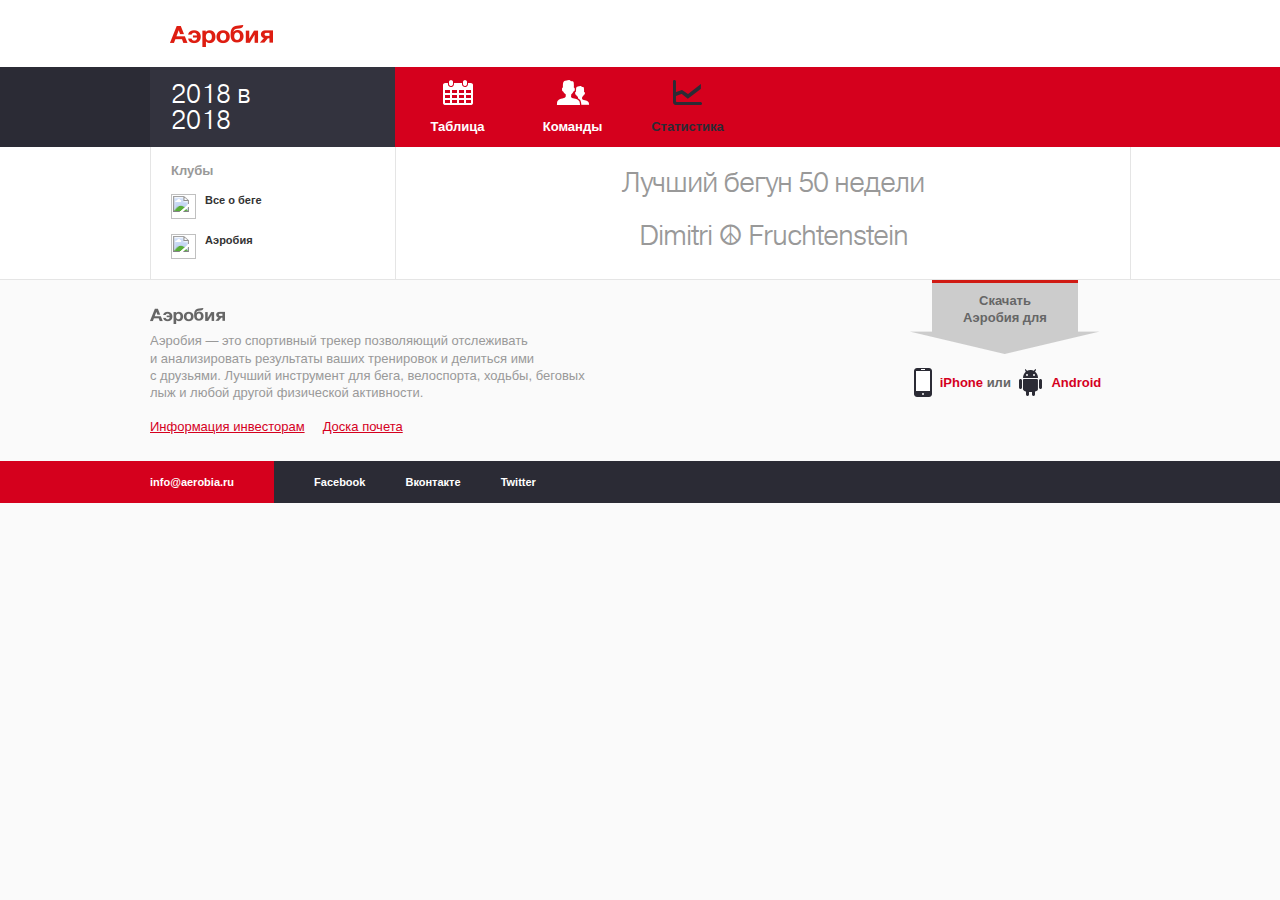
==== html/statistics.html @ 6dc5510c "add statistics template" ====
﻿<!DOCTYPE html>
<html lang="ru">
<head>
  <title>Соревнования 2018 в 2018 | Статистика</title>
  <meta content="http://aerobia.ru/assets/aerobia-2ebacfbc9d1c2bc03bfab224ec470e42.gif" property="og:image" />
  <link href="assets/application-1fd0a358e6b9e12ee7c6518fefc54274.css" media="screen" rel="stylesheet" type="text/css" />
<style type="text/css">
.datagrid table { border-collapse: collapse; text-align: left; width: 100%; } .datagrid {font: normal 12px/150% Arial, Helvetica, sans-serif; background: #fff; overflow: hidden; border: 1px solid #991821; -webkit-border-radius: 3px; -moz-border-radius: 3px; border-radius: 3px; }.datagrid table td, .datagrid table th { padding: 3px 10px; }.datagrid table thead th {background:-webkit-gradient( linear, left top, left bottom, color-stop(0.05, #991821), color-stop(1, #80141C) );background:-moz-linear-gradient( center top, #991821 5%, #80141C 100% );filter:progid:DXImageTransform.Microsoft.gradient(startColorstr='#991821', endColorstr='#80141C');background-color:#991821; color:#FFFFFF; font-size: 15px; font-weight: bold; border-left: 1px solid #B01C26; } .datagrid table thead th:first-child { border: none; }.datagrid table tbody td { color: #80141C; border-left: 1px solid #F7CDCD;font-size: 12px;font-weight: normal; }.datagrid table tbody .alt td { background: #F7CDCD; color: #80141C; }.datagrid table tbody td:first-child { border-left: none; }.datagrid table tbody tr:last-child td { border-bottom: none; }.datagrid table tfoot td div { border-top: 1px solid #991821;background: #F7CDCD;} .datagrid table tfoot td { padding: 0; font-size: 12px } .datagrid table tfoot td div{ padding: 2px; }.datagrid table tfoot td ul { margin: 0; padding:0; list-style: none; text-align: right; }.datagrid table tfoot  li { display: inline; }.datagrid table tfoot li a { text-decoration: none; display: inline-block;  padding: 2px 8px; margin: 1px;color: #FFFFFF;border: 1px solid #991821;-webkit-border-radius: 3px; -moz-border-radius: 3px; border-radius: 3px; background:-webkit-gradient( linear, left top, left bottom, color-stop(0.05, #991821), color-stop(1, #80141C) );background:-moz-linear-gradient( center top, #991821 5%, #80141C 100% );filter:progid:DXImageTransform.Microsoft.gradient(startColorstr='#991821', endColorstr='#80141C');background-color:#991821; }.datagrid table tfoot ul.active, .datagrid table tfoot ul a:hover { text-decoration: none;border-color: #80141C; color: #FFFFFF; background: none; background-color:#991821;}div.dhtmlx_window_active, div.dhx_modal_cover_dv { position: fixed !important; }
</style>
</head>
<body>

<header>
  <div>
    <strong class="logo ru"><a href="index.html">Aerobia</a></strong>
  </div>
</header>

  <aside class="current user">
    <div>
      <div>
        <div class="name">
          <div>
            <strong>2018 в<br>2018</strong>
          </div>
        </div>
        <nav>
            <ul>
                <li class="workouts"><a href="index.html"><span></span>Таблица</a></li>
                <!-- li class="users"><a href="workouts.html"><span></span>Тренировки</a></li -->
                <li class="friends"><a href="teams.html"><span></span>Команды</a></li>
                <li class="statistics active"><a href="statistics.html"><span></span>Статистика</a></li>
            </ul>
        </nav>
      </div>
    </div>
  </aside>


<div class="middle">
  <div class="block">
  <div class="section">
    <table>
      <tr>
        <td class="aside">
          <!-- nav class="sub"><ul><li class="active"><span>Моя лента</span></li> <li><a href="http://aerobia.ru/favorites">Избранное</a></li></ul> <ul><li><a href="http://aerobia.ru/posts/best">Лучшее</a></li> <li><a href="http://aerobia.ru/posts">Общая лента</a></li></ul></nav -->
          <aside class="clubs separate">
  <h3><a href="http://aerobia.ru/my/clubs">Клубы</a></h3>
  <ul>
      <li>
        <a href="http://aerobia.ru/clubs/153" class="avatar"><img src="http://cdn.aerobia.ru/entities/153_Boston-Running-Routes_thumbnail.jpg" /></a>
        <div>
          <b><a href="http://aerobia.ru/clubs/153">Все о беге</a></b>
        </div>
      </li>
      <li>
        <a href="http://aerobia.ru/clubs/190" class="avatar"><img src="http://cdn.aerobia.ru/entities/190_aerobia-watch-1_(1)_thumbnail.jpg" /></a>
        <div>
          <b><a href="http://aerobia.ru/clubs/190">Аэробия</a></b>
        </div>
      </li>
<!--      <li>
        <a href="http://aerobia.ru/clubs/388" class="avatar"><img src="http://cdn.aerobia.ru/entities/388_club1_thumbnail.jpg" /></a>
        <div>
          <b><a href="http://aerobia.ru/clubs/388">Веселые картинки</a></b>
        </div>
      </li>
      <li>
        <a href="http://aerobia.ru/clubs/389" class="avatar"><img src="http://cdn.aerobia.ru/entities/389_club2_thumbnail.jpg" /></a>
        <div>
          <b><a href="http://aerobia.ru/clubs/389">Мурзилки</a></b>
        </div>
      </li>
      <li>
        <a href="http://aerobia.ru/clubs/390" class="avatar"><img src="http://cdn.aerobia.ru/entities/390_club3_thumbnail.jpg" /></a>
        <div>
          <b><a href="http://aerobia.ru/clubs/390">Крокодил</a></b>
        </div>
      </li>
      <li>
        <a href="http://aerobia.ru/clubs/391" class="avatar"><img src="http://cdn.aerobia.ru/entities/391_club4_thumbnail.jpg" /></a>
        <div>
          <b><a href="http://aerobia.ru/clubs/391">Ленивые тюлени</a></b>
        </div>
      </li> -->
  </ul>
</aside>


        </td>
        <td>
	                <br />
            <center>
                <h1>Лучший бегун 50 недели</h1>
                <h1>Dimitri ☮ Fruchtenstein</h1>
            </center>




        </td>
      </tr>
    </table>
  </div>
</div>


</div>

<footer>
  <div>

    <p class="download">
  <span>Скачать<br> Аэробия для</span> <a href="https://itunes.apple.com/ru/app/aerobia/id566375588?ls=1&amp;mt=8" class="iphone">iPhone</a> или <a href="https://play.google.com/store/apps/details?id=lv.scada.aerobia" class="android">Android</a>
</p>

    <div class="description">
      <h3 class="aerobia ru">Аэробия</h3>
      Аэробия&nbsp;&mdash; это спортивный трекер позволяющий отслеживать и&nbsp;анализировать результаты ваших тренировок и&nbsp;делиться ими с&nbsp;друзьями. Лучший инструмент для бега, велоспорта, ходьбы, беговых лыж и&nbsp;любой другой физической активности.

    </div>

    <a href="http://aerobia.ru/investor">Информация инвесторам</a>&nbsp;&nbsp;&nbsp;&nbsp;
    <a href="http://aerobia.ru/wall">Доска почета</a>
  </div>
</footer>

<div class="foobar">
  <div>
    <div>
      <!--p class="copyright"><a href="http://www.scada.lv/" class="scada" target="_blank">Сервис создан в <i>Scada</i></a></p-->
      <ul>
        <li class="feedback"><a href="mailto:info@aerobia.ru">info@aerobia.ru</a></li>
        <li><a href="http://www.facebook.com/Aerobia" target="_blank">Facebook</a></li>
        <li><a href="http://vk.com/aerobia" target="_blank">Вконтакте</a></li>
        <li><a href="https://twitter.com/Aerobiaru" target="_blank">Twitter</a></li>
        <!--li class="terms"><a href="http://aerobia.ru/terms_of_service">Пользовательское соглашение</a></li-->
      </ul>
    </div>
  </div>
</div>


</body>
</html>
---- html/assets/application-1fd0a358e6b9e12ee7c6518fefc54274.css ----
html,body,div,span,object,iframe,h1,h2,h3,h4,h5,h6,p,blockquote,pre,abbr,address,cite,code,del,dfn,em,img,ins,kbd,q,samp,small,strong,sub,sup,var,b,i,dl,dt,dd,ol,ul,li,fieldset,form,label,legend,table,caption,tbody,tfoot,thead,tr,th,td,article,aside,figure,footer,header,hgroup,menu,nav,section,menu,time,mark,audio,video{margin:0;padding:0;border:0;outline:0;font-size:100%;vertical-align:baseline;background:transparent}h1,h2,h3,h4,h5,h6{font-weight:normal}article,aside,figure,figcaption,footer,header,hgroup,nav,section{display:block}ul{list-style:none}ol{list-style-position:inside}blockquote,q{quotes:none}blockquote:before,blockquote:after,q:before,q:after{content:'';content:none;display:none}i,em,var{font-style:normal}table{border-collapse:collapse;border-spacing:0;font-size:1em}hr{display:block;height:1px;border:0;border-top:1px solid #e0ddde;margin:20px 0;padding:0}input,select{vertical-align:middle}table{empty-cells:show;font-size:1em}table th{vertical-align:top;text-align:left;font-weight:normal}table td{vertical-align:top}select,input,textarea{font:99% sans-serif}a:hover,a:active{outline:none}:focus{outline:0}::-moz-selection{background:#fff2a8;color:#000;text-shadow:none}::selection{background:#fff2a8;color:#000;text-shadow:none}img{border:0;-ms-interpolation-mode:bicubic;vertical-align:middle}svg:not(:root){overflow:hidden}sub,sup{font-size:75%;line-height:0;position:relative;vertical-align:baseline}sup{top:-0.5em}sub{bottom:-0.25em}figure{margin:0}fieldset{border:0;margin:0;padding:0}legend{border:0;*margin-left:-7px;padding:0;white-space:normal}button,input,select,textarea{font-size:100%;margin:0;vertical-align:baseline;*vertical-align:middle}button,input{line-height:normal}button,input[type="button"],input[type="reset"],input[type="submit"]{cursor:pointer;-webkit-appearance:button;*overflow:visible}button[disabled],input[disabled]{cursor:default}input[type="checkbox"],input[type="radio"]{box-sizing:border-box;padding:0;*width:13px;*height:13px}input[type="search"]{-webkit-appearance:textfield;-moz-box-sizing:content-box;-webkit-box-sizing:content-box;box-sizing:content-box}input[type="search"]::-webkit-search-decoration,input[type="search"]::-webkit-search-cancel-button{-webkit-appearance:none}button::-moz-focus-inner,input::-moz-focus-inner{border:0;padding:0}textarea{overflow:auto;vertical-align:top;resize:vertical}.chromeframe{position:absolute;top:0;z-index:50;padding:.2em 0;width:100%;text-align:center;background:#CCC;color:#000}.hidden{display:none}.invisible{visibility:hidden}.visuallyhidden{position:absolute !important;clip:rect(1px 1px 1px 1px);clip:rect(1px, 1px, 1px, 1px)}.clear{clear:both}.clearfix:after{content:'.';display:block;height:0;clear:both;visibility:hidden}.clearfix{zoom:1}@font-face{font-family:'PragmaticaLight-Reg';src:url("../fonts/23F7FC_0_0.eot");src:url("../fonts/23F7FC_0_0.eot?") format("embedded-opentype"),url("../fonts/23F7FC_0_0.woff") format("woff"),url("../fonts/23F7FC_0_0.ttf") format("truetype")}@font-face{font-family:'icons';src:url("../fonts/fontawesome-webfont.eot?v=4.3.0");src:url("../fonts/fontawesome-webfont.eot?") format("embedded-opentype"),url("../fonts/fontawesome-webfont.woff2?v=4.3.0") format("woff2"),url("../fonts/fontawesome-webfont.woff?v=4.3.0") format("woff"),url("../fonts/fontawesome-webfont.ttf?v=4.3.0") format("truetype"),url("../fonts/fontawesome-webfont.svg?v=4.3.0") format("svg");font-weight:normal;font-style:normal}html{-webkit-font-smoothing:antialiased}html{font-size:100%}body{background:#FFF;color:#333;font:normal 13px/1.33 'Helvetica Neue', Helvetica, Arial, Tahoma, sans-serif}hr{clear:both}.i::before{display:inline-block;font-family:icons;text-rendering:auto;-moz-osx-font-smoothing:grayscale;-webkit-font-smoothing:antialiased}.i-comment::before{content:"\f075"}.i-like::before{content:"\f164"}.i-best::before{content:"\f02e"}.i-delete::before{content:"\f1f8"}.i-edit::before{content:"\f040"}.i-cancel::before{content:"\f00d"}.i-unlink::before{content:"\f127"}.i-favorite::before{content:"\f005"}.i-mail::before{content:"\f0e0"}.clickable{-webkit-user-select:none;-khtml-user-select:none;-moz-user-select:none;-ms-user-select:none;-o-user-select:none;user-select:none;cursor:pointer}a{color:#D5001E}a:hover,a:focus{color:#000}a.mention{color:#333;font-weight:bold;text-decoration:none}a.mention:hover,a.mention:focus{color:#000;text-decoration:underline}a.inherit,a.inherit:hover,a.inherit:focus{color:inherit;text-decoration:none}a.value{color:inherit;text-decoration:none}a.value:hover,a.value:focus{color:inherit;text-decoration:underline}a.iphone,a.android{display:inline-block;margin-left:5px;padding-left:26px;height:29px;background:url(mobile-5bdda84961dd72a1cecf2cad92606eaf.png) no-repeat 0 0;font-size:13px;text-decoration:none;line-height:29px}a.iphone.android,a.android.android{padding-left:32px;background-position:0 -39px}a.iphone:hover,a.android:hover{text-decoration:underline}a.editor{display:inline-block;padding-left:20px;height:18px;line-height:18px;background:url(icons-8de8df1d8214b55b916466f46935df7b.png) no-repeat 0 -2484px;color:#666;font-size:11px;font-weight:bold;text-decoration:none;white-space:nowrap}a.editor:hover{background-position:0 -2514px;color:#333}a.tool,span.tool{color:#A2A2A6;font-size:11px;font-weight:normal;text-decoration:none}a.tool:hover,a.tool:focus,span.tool:hover,span.tool:focus{color:#333}a.tool.icon.only,span.tool.icon.only{display:block;width:18px;height:18px;background:url(icons-8de8df1d8214b55b916466f46935df7b.png) no-repeat 9999px 9999px;white-space:nowrap;text-indent:-9999px}a.tool.icon.only.print,span.tool.icon.only.print{background-position:0 -479px}a.tool.icon.only.print:hover,span.tool.icon.only.print:hover{background-position:0 -509px}a.tool.icon.only.export,span.tool.icon.only.export{background-position:0 -419px}a.tool.icon.only.export:hover,span.tool.icon.only.export:hover{background-position:0 -449px}a.tool.icon.only.add,span.tool.icon.only.add{background-position:1px -599px}a.tool.icon.only.edit,span.tool.icon.only.edit{width:22px;height:22px;background-position:3px -957px;background-color:#FFF}a.tool.icon.only.edit:hover,span.tool.icon.only.edit:hover{background-position:3px -987px}a.tool.icon.only.delete,a.tool.icon.only.remove,span.tool.icon.only.delete,span.tool.icon.only.remove{background-position:0 -569px}a.tool.icon.only.delete,a.tool.icon.only.add,a.tool.icon.only.remove,span.tool.icon.only.delete,span.tool.icon.only.add,span.tool.icon.only.remove{background-color:#C7C7CA}a.tool.icon.only.delete:hover,a.tool.icon.only.add:hover,a.tool.icon.only.remove:hover,span.tool.icon.only.delete:hover,span.tool.icon.only.add:hover,span.tool.icon.only.remove:hover{background-color:#7F7F85}a.tool.icon.only.destroy,a.tool.icon.only.insert,a.tool.icon.only.edit2,span.tool.icon.only.destroy,span.tool.icon.only.insert,span.tool.icon.only.edit2{width:36px;height:24px;background-color:rgba(43,43,54,0.9)}a.tool.icon.only.edit2,span.tool.icon.only.edit2{background-position:50% -1701px}a.tool.icon.only.edit2:hover,span.tool.icon.only.edit2:hover{background-position:50% -1731px}a.tool.icon.only.destroy,span.tool.icon.only.destroy{background-position:50% -866px}a.tool.icon.only.destroy:hover,span.tool.icon.only.destroy:hover{background-position:50% -896px}a.tool.icon.only.insert,span.tool.icon.only.insert{background-position:50% -1446px}a.tool.icon.only.insert:hover,span.tool.icon.only.insert:hover{background-position:50% -1476px}a.tool-elevation{display:block;float:right;margin-bottom:-2px;width:16px;height:16px;background:url(icons-8de8df1d8214b55b916466f46935df7b.png) no-repeat 0 -2545px}a.tool2,span.tool2{font-size:11px;font-weight:bold;line-height:16px;white-space:nowrap}a.tool2.icon,span.tool2.icon{padding-left:20px;background:url(icons-8de8df1d8214b55b916466f46935df7b.png) no-repeat 9999px 9999px}a.tool2.icon.comment,span.tool2.icon.comment{background-position:0 -1420px}a.tool2.icon.like,span.tool2.icon.like{padding-left:18px;background-position:0 -1392px}button.tool4{padding:0;border:none;background:none;-webkit-appearance:none}a.tool4,span.tool4{-webkit-border-radius:2px;-moz-border-radius:2px;border-radius:2px;display:inline-block;padding:0 7px;height:28px;line-height:28px;border:1px solid #CCC;background:#FFF;text-decoration:none;text-align:left;color:#999;font-size:11px;font-weight:bold;white-space:nowrap;vertical-align:middle}a.tool4.icon,span.tool4.icon{padding-left:29px;background:#FFF url(icons-8de8df1d8214b55b916466f46935df7b.png) no-repeat 9999px 9999px}a.tool4.icon.edit,span.tool4.icon.edit{background-position:6px -1699px}a.tool4.icon.destroy,span.tool4.icon.destroy{background-position:6px -864px}a.tool4.icon.cancel,span.tool4.icon.cancel{background-position:6px -1939px}a.tool4.icon.actions,span.tool4.icon.actions{background-position:6px -164px}a.tool4.icon.only,span.tool4.icon.only{padding:0;width:28px;text-indent:-9999px}a.tool4.i,span.tool4.i{padding-left:0}a.tool4.i::before,span.tool4.i::before{width:28px;font-size:14px;font-weight:normal;text-align:center;vertical-align:top}a.tool4.i-only,span.tool4.i-only{padding:0;width:28px;overflow:hidden}a.tool4.i-only::before,span.tool4.i-only::before{display:block}a.tool4.attention,span.tool4.attention{color:#D5001D}a.tool4.strong,span.tool4.strong{border-color:#D5001D}a.tool4:hover,span.tool4:hover{background-color:#FAFAFA;color:#666;text-decoration:none}a.tool4.active,span.tool4.active{color:#D5001D}a.option{display:inline-block;padding-left:5px;padding-right:5px;height:24px;line-height:24px;background:rgba(43,43,54,0.9) url(icons-8de8df1d8214b55b916466f46935df7b.png) no-repeat 9999px 9999px;color:#FFF;text-decoration:none;white-space:nowrap;vertical-align:middle}a.option.icon.only{padding:0;width:36px;text-indent:-9999px}a.option.icon.only.edit{background-position:50% -1701px}a.option.icon.only.edit:hover{background-position:50% -1731px}a.option.icon.only.destroy{background-position:50% -866px}a.option.icon.only.destroy:hover{background-position:50% -896px}a.option.icon.only.insert{background-position:50% -1446px}a.option.icon.only.insert:hover{background-position:50% -1476px}a.option2{-webkit-border-radius:15px;-moz-border-radius:15px;border-radius:15px;display:inline-block;padding-left:10px;padding-right:10px;height:30px;line-height:30px;background:#FFF url(icons-8de8df1d8214b55b916466f46935df7b.png) no-repeat 9999px 9999px;background-color:rgba(255,255,255,0.7);color:#2B2B35;text-decoration:none;white-space:nowrap;vertical-align:middle}a.option2.icon.only{padding:0;width:30px;text-indent:-9999px}a.option2.icon.only.edit{background-position:50% -954px}a.option2.icon.only:hover{background-color:#FFF}span.upload-option{display:inline-block;vertical-align:middle}span.upload-option span.upload{position:relative;z-index:1;cursor:pointer}span.upload-option span.upload span{display:block;padding-left:5px;padding-right:5px;height:24px;line-height:24px;background:rgba(43,43,54,0.9) url(icons-8de8df1d8214b55b916466f46935df7b.png) no-repeat 9999px 9999px;color:#FFF;white-space:nowrap}span.upload-option.icon span span{padding-left:24px;background-position:3px -1446px}span.upload-option.icon:hover span span{background-position:3px -1476px}span.upload-option.icon.only span span{padding:0;width:36px;background-position:50% -1446px;text-indent:-9999px}span.upload-option.icon.only:hover span span{background-position:50% -1476px}span.upload-option2{display:inline-block;vertical-align:middle}span.upload-option2 span.upload{position:relative;z-index:1;cursor:pointer}span.upload-option2 span.upload span{-webkit-border-radius:15px;-moz-border-radius:15px;border-radius:15px;display:block;padding-left:10px;padding-right:10px;height:30px;line-height:30px;background:#FFF url(icons-8de8df1d8214b55b916466f46935df7b.png) no-repeat 9999px 9999px;background-color:rgba(255,255,255,0.7);color:#2B2B35;white-space:nowrap}span.upload-option2.icon span span{padding-left:30px;background-position:10px -1789px}span.upload-option2.icon.only span span{padding:0;width:30px;background-position:50% -1789px;text-indent:-9999px}span.upload-option2:hover span span{background-color:#FFF}a.tool3{display:inline-block;padding:7px 12px;border:1px solid transparent;background:url(button_icons-b25623d790e0b70f6c70fa12be751579.png) no-repeat 9999px 9999px;color:#666666;font-size:11px;font-weight:bold;line-height:normal;text-decoration:none}a.tool3:hover{border-color:#D1D2D6}a.tool3.photos{padding-left:32px;background-position:7px -317px}a.map{position:relative;z-index:1;display:block;padding:10px 100px 10px 10px;width:100px;min-height:35px;background:#A2A2A6 url(maps-0cf3faef47d9b96a5a7e748e59fb86af.png) no-repeat 9999px 9999px;color:#FFF;font-size:13px;text-decoration:none}a.map i{display:none}a.map.google{background-position:100% 10px}a.map.yandex{background-position:100% -104px}a.map:before{content:'';display:block;position:absolute;top:100%;right:12px;z-index:1;width:18px;height:10px;background:url(triangle-b4cd63483bc2ad893c1ebd800c029109.png) no-repeat 0 100%}a.map:hover,a.map:active,a.map:focus{-webkit-box-shadow:inset 0 0 10px rgba(0,0,0,0.5);-moz-box-shadow:inset 0 0 10px rgba(0,0,0,0.5);box-shadow:inset 0 0 10px rgba(0,0,0,0.5)}a.feedback{display:block;position:fixed;right:0;top:50%;z-index:150;margin-top:-71px;width:40px;height:142px;background:#2B2A37 url(feedback-b56503d8b6df34dd0c98b7f5391e58dd.png) no-repeat 0 50%;white-space:nowrap;text-indent:-9999px}a.feedback:hover,a.feedback:active,a.feedback:focus{width:42px}a.mobile{display:block;padding:5px;background:#E5E5E5;text-align:center;text-decoration:none;color:#666666}a.mobile b{font-weight:normal;text-decoration:underline}a.mobile:hover{color:#333;text-decoration:none}b a,p.controls a,h4 a,h5 a,span.controls a,ul.actions a,ul.summary a,div.controls a,div.achievement a,div.more a,div.toggle-fields a{color:#333}b a:hover,b a:focus,p.controls a:hover,p.controls a:focus,h4 a:hover,h4 a:focus,h5 a:hover,h5 a:focus,span.controls a:hover,span.controls a:focus,ul.actions a:hover,ul.actions a:focus,ul.summary a:hover,ul.summary a:focus,div.controls a:hover,div.controls a:focus,div.achievement a:hover,div.achievement a:focus,div.more a:hover,div.more a:focus,div.toggle-fields a:hover,div.toggle-fields a:focus{color:#000}h3 a,ul.actions2-simple a{color:#999}h3 a:hover,h3 a:focus,ul.actions2-simple a:hover,ul.actions2-simple a:focus{color:#999}h1 a,h2 a,h3 a,h4 a,h5 a,b a,span.datetime a,ul.actions a,ul.actions2-simple a{text-decoration:none}h1 a:hover,h2 a:hover,h3 a:hover,h4 a:hover,h5 a:hover,b a:hover,span.datetime a:hover,ul.actions a:hover,ul.actions2-simple a:hover{text-decoration:underline}input,select,textarea{font:normal 13px 'Helvetica Neue', Helvetica, Arial, Tahoma, sans-serif}select,textarea,input[type=text],input[type=search],input[type=url],input[type=email],input[type=number],input[type=password]{-webkit-box-shadow:inset 0 0 3px rgba(0,0,0,0.45);-moz-box-shadow:inset 0 0 3px rgba(0,0,0,0.45);box-shadow:inset 0 0 3px rgba(0,0,0,0.45);border:none;font-size:13px;color:#333}select:focus,textarea:focus,input[type=text]:focus,input[type=search]:focus,input[type=url]:focus,input[type=email]:focus,input[type=number]:focus,input[type=password]:focus{-webkit-box-shadow:inset 0 0 3px rgba(0,0,0,0.85);-moz-box-shadow:inset 0 0 3px rgba(0,0,0,0.85);box-shadow:inset 0 0 3px rgba(0,0,0,0.85)}select.stretch,textarea.stretch,input[type=text].stretch,input[type=search].stretch,input[type=url].stretch,input[type=email].stretch,input[type=number].stretch,input[type=password].stretch{-webkit-box-sizing:border-box;-moz-box-sizing:border-box;box-sizing:border-box;width:100%}select.invalid,textarea.invalid,input[type=text].invalid,input[type=search].invalid,input[type=url].invalid,input[type=email].invalid,input[type=number].invalid,input[type=password].invalid{background-color:#F6C5C5}select.invalid:focus,textarea.invalid:focus,input[type=text].invalid:focus,input[type=search].invalid:focus,input[type=url].invalid:focus,input[type=email].invalid:focus,input[type=number].invalid:focus,input[type=password].invalid:focus{-webkit-box-shadow:inset 0 0 3px #D5001D;-moz-box-shadow:inset 0 0 3px #D5001D;box-shadow:inset 0 0 3px #D5001D}select.success,textarea.success,input[type=text].success,input[type=search].success,input[type=url].success,input[type=email].success,input[type=number].success,input[type=password].success{background-color:#cfecda}select.success:focus,textarea.success:focus,input[type=text].success:focus,input[type=search].success:focus,input[type=url].success:focus,input[type=email].success:focus,input[type=number].success:focus,input[type=password].success:focus{-webkit-box-shadow:inset 0 0 3px #009A3D;-moz-box-shadow:inset 0 0 3px #009A3D;box-shadow:inset 0 0 3px #009A3D}select[disabled],textarea[disabled],input[type=text][disabled],input[type=search][disabled],input[type=url][disabled],input[type=email][disabled],input[type=number][disabled],input[type=password][disabled]{background-color:#E5E5E5;color:#BBB}select,input[type=text],input[type=url],input[type=email],input[type=number],input[type=password]{padding:9px 6px}input[type=search]{padding:7px 20px 7px 6px;background:url(input-a98bbea6bd7edf872ba5a9dd8789642f.png) no-repeat 100% -75px}input[type=number],input[size='7']{width:70px}input.date{width:150px;background-image:url(input-a98bbea6bd7edf872ba5a9dd8789642f.png);background-repeat:no-repeat;background-position:100% 10px}input.separate{margin-right:15px}input.ti{padding-top:13px;padding-bottom:13px;visibility:hidden}input.loading{background:url(ajax-loader-8ae80bfae7d7b6df843d775969f204b1.gif) no-repeat 95% 50%}select{background:#FFF url(icons-8de8df1d8214b55b916466f46935df7b.png) no-repeat 100% 8px;-webkit-padding-end:20px;-webkit-border-radius:0;-moz-border-radius:0;border-radius:0;-webkit-appearance:none}textarea{padding-left:5px;overflow:auto;line-height:18px}textarea.autogrow{overflow:hidden}textarea.grown{overflow:hidden;resize:none}::-webkit-input-placeholder,input.placeholder{color:#BBB}button,a.button,a.sport,span.button,span.upload span.button,input[type=submit]{-webkit-transition:0.1s linear all;-moz-transition:0.1s linear all;-ms-transition:0.1s linear all;-o-transition:0.1s linear all;transition:0.1s linear all;display:inline-block;padding:11px 23px 12px;border:none;background-color:#A2A2A6;text-decoration:none;text-align:center;color:#FFF;font-size:11px;font-weight:bold;line-height:normal;white-space:nowrap;cursor:pointer;overflow:visible}button,a.button,span.button,span.upload span.button,input[type=submit]{-webkit-border-radius:2px;-moz-border-radius:2px;border-radius:2px}button,input[type=submit]{color:#FFF}button i,a.button i,a.sport i,input[type=submit] i,span.upload span.button i{font-weight:normal}button:hover,button:active,button:focus,a.button:hover,a.button:active,a.button:focus,a.sport:hover,a.sport:active,a.sport:focus,input[type=submit]:hover,input[type=submit]:active,input[type=submit]:focus,span.upload span.button:hover,span.upload span.button:active,span.upload span.button:focus{-webkit-box-shadow:inset 0 0 10px rgba(0,0,0,0.5);-moz-box-shadow:inset 0 0 10px rgba(0,0,0,0.5);box-shadow:inset 0 0 10px rgba(0,0,0,0.5)}button:hover,a.button:hover,a.sport:hover,input[type=submit]:hover,span.upload span.button:hover{color:#FFF;text-decoration:none}button:active,a.button:active,a.sport:active,input[type=submit]:active,span.upload span.button:active{position:relative;top:1px;z-index:1}button.hidden,a.button.hidden,a.sport.hidden,input[type=submit].hidden,span.upload span.button.hidden{display:none}button.warning,button.new,button.sport.active,a.button.warning,a.button.new,a.button.sport.active,a.sport.warning,a.sport.new,a.sport.sport.active,input[type=submit].warning,input[type=submit].new,input[type=submit].sport.active,span.upload span.button.warning,span.upload span.button.new,span.upload span.button.sport.active{background-color:#D6171E}button.strong,a.button.strong,a.sport.strong,input[type=submit].strong,span.upload span.button.strong{background-color:#2A2B35}button.strong:hover,a.button.strong:hover,a.sport.strong:hover,input[type=submit].strong:hover,span.upload span.button.strong:hover{color:#CCC}button.destroy,a.button.destroy,a.sport.destroy,input[type=submit].destroy,span.upload span.button.destroy{background-color:#D5001D}button.disabled,a.button.disabled,a.sport.disabled,input[type=submit].disabled,span.upload span.button.disabled{background-color:#E4E4E5;cursor:default}button.disabled:hover,button.disabled:active,a.button.disabled:hover,a.button.disabled:active,a.sport.disabled:hover,a.sport.disabled:active,input[type=submit].disabled:hover,input[type=submit].disabled:active,span.upload span.button.disabled:hover,span.upload span.button.disabled:active{-webkit-box-shadow:inset 0 0 0 transparent;-moz-box-shadow:inset 0 0 0 transparent;box-shadow:inset 0 0 0 transparent}button.sport,a.button.sport,a.sport.sport,input[type=submit].sport,span.upload span.button.sport{padding:0}button.more,a.button.more,a.sport.more,input[type=submit].more,span.upload span.button.more{background-color:#F0F0F0;color:#666}button.more:hover,a.button.more:hover,a.sport.more:hover,input[type=submit].more:hover,span.upload span.button.more:hover{color:#333}button.small,a.button.small,a.sport.small,input[type=submit].small,span.upload span.button.small{padding:4px 10px 5px}button.enter,a.button.enter,a.sport.enter,input[type=submit].enter,span.upload span.button.enter{padding:10px 5px}button{padding:0}button span{display:block;padding:4px 15px}button.simple{padding:11px 23px 12px}span.button{background-color:#E4E4E5;cursor:default}a.button.wait,span.button.wait{-moz-transition:none;-webkit-transition:none;-o-transition:color 0 ease-in;transition:none;background-repeat:no-repeat;background-position:13px 50%}a.button.vkontakte,a.button.odnoklassniki,a.button.facebook,a.button.social,span.button.vkontakte,span.button.odnoklassniki,span.button.facebook,span.button.social{padding-left:38px;padding-right:7px;width:155px;text-align:left;white-space:nowrap}a.button.vkontakte,span.button.vkontakte{background:#5B80A8 url(social_icons-1c05ca24d338d930742cbb267c263673.png) no-repeat 6px -65px}a.button.vkontakte.wait,span.button.vkontakte.wait{background-image:url(spinner_vkontakte-b016f277235e0ca1eba655152633f496.gif)}a.button.facebook,span.button.facebook{background:#425595 url(social_icons-1c05ca24d338d930742cbb267c263673.png) no-repeat 6px 3px}a.button.facebook.wait,span.button.facebook.wait{background-image:url(spinner_facebook-c22d766c1e962ece655760202d520055.gif)}a.button.twitter,span.button.twitter{background:#00ACED url(social_icons-1c05ca24d338d930742cbb267c263673.png) no-repeat 6px -135px}a.button.odnoklassniki,span.button.odnoklassniki{background:#F98B10 url(social_icons-1c05ca24d338d930742cbb267c263673.png) no-repeat 6px -205px}a.button.icon,span.button.icon{padding:11px 7px 12px 38px;background-image:url(button_icons-b25623d790e0b70f6c70fa12be751579.png);background-repeat:no-repeat;background-position:9999px 9999px;text-align:left}a.button.icon.only,span.button.icon.only{padding-left:0;padding-right:0;width:21px;text-align:left;text-indent:-9999px}a.button.icon.only.edit,a.button.icon.only.destroy,a.button.icon.only.geolocation,span.button.icon.only.edit,span.button.icon.only.destroy,span.button.icon.only.geolocation{background-image:url(icons-8de8df1d8214b55b916466f46935df7b.png);background-repeat:no-repeat}a.button.icon.only.edit,span.button.icon.only.edit{background-position:50% -1077px}a.button.icon.only.destroy,span.button.icon.only.destroy{background-position:50% -897px}a.button.icon.only.geolocation,span.button.icon.only.geolocation{background-position:50% -1547px}a.button.icon.workout,span.button.icon.workout{background-position:10px 8px}a.button.icon.import,span.button.icon.import{background-position:8px -35px}a.button.icon.export,span.button.icon.export{background-position:8px -353px}a.button.icon.email,span.button.icon.email{background-position:10px -150px}a.button.icon.previous,span.button.icon.previous{background-position:3px -76px}a.button.icon.next,span.button.icon.next{background-position:3px -116px}a.button.icon.backward,span.button.icon.backward{background-position:3px -196px}a.button.icon.forward,span.button.icon.forward{background-position:3px -236px}a.button.icon.gallery,span.button.icon.gallery{background-position:8px -312px}a.button.icon.vkontakte.only,a.button.icon.facebook.only,a.button.icon.odnoklassniki.only,a.button.icon.social.only,span.button.icon.vkontakte.only,span.button.icon.facebook.only,span.button.icon.odnoklassniki.only,span.button.icon.social.only{width:38px;background-image:url(social_icons-1c05ca24d338d930742cbb267c263673.png)}a.button.icon.vkontakte,span.button.icon.vkontakte{background-color:#5B80A8;background-position:6px -66px}a.button.icon.facebook,span.button.icon.facebook{background-color:#425595;background-position:6px 4px}a.button.icon.odnoklassniki,span.button.icon.odnoklassniki{background-color:#F98B10;background-position:6px -205px;margin-left:4px}a.button.icon.message,span.button.icon.message{background-image:url(icons-8de8df1d8214b55b916466f46935df7b.png);background-repeat:no-repeat;background-position:10px -2235px}a.button.stretch{display:block;text-align:center}a.button.stretch.icon{text-align:left}a.button.loading{cursor:default}a.button.loading:hover,a.button.loading:active,a.button.loading:focus{-webkit-box-shadow:none;-moz-box-shadow:none;box-shadow:none}span.upload{display:block;overflow:hidden}span.upload input{-ms-filter:"progid:DXImageTransform.Microsoft.Alpha(Opacity = 0)";filter:progid:DXImageTransform.Microsoft.gradient(enabled = false);filter:alpha(opacity=0);-khtml-opacity:0;-moz-opacity:0;opacity:0;position:absolute;top:0;right:0;margin:0;border:solid transparent;border-width:0 0 100px 200px;-moz-transform:translate(-300px, 0) scale(4);direction:ltr;cursor:pointer}span.upload span.button{float:left;position:relative;z-index:1;padding:7px;overflow:hidden}span.upload span.button.small{padding:4px 10px 5px}span.upload i{float:left;padding:6px;max-width:188px;color:#999;font-size:11px;overflow:hidden;text-overflow:ellipsis;white-space:nowrap}label.invalid,span.invalid{color:#D5001D}span.error{color:#999;font-size:10px}i.hint,p.hint,table.hint{color:#999;font-size:11px}a.hint{color:#999;text-decoration:none}a.hint:hover,a.hint:focus{color:#999}p.hint{padding-top:3px}table.hint td{padding:0 0 0 10px;vertical-align:middle;line-height:1.17}table.hint td:first-child{padding-left:0}table.form th{padding:21px 10px 21px 2px;font-weight:bold}table.form th i{font-weight:normal}table.form td{padding:14px 20px 14px 0}table.form td p.info{color:#666;font-size:11px}table.form td.merge{padding-right:10px}table.form tr th,table.form tr td{border-top:1px solid #EDEDEE}table.form tr:first-child th,table.form tr:first-child td{border-top:none}table.form tr.actions a{margin-right:10px}table.form tr.actions input{margin-right:15px}table.form tr.middle th,table.form tr.middle td{vertical-align:middle}table.form table.hint td{padding:0 0 0 10px}table.form table.hint td:first-child{padding-left:0}table.form p.destroy{padding:3px 0;font-size:11px}table.form p.destroy a{color:#666}table.form p.destroy a a:hover{color:#333}table.form div.boolean{padding:7px 0}table.form div.avatar{overflow:hidden;padding-bottom:5px}table.form div.avatar div.preview{position:relative;z-index:1;float:left;margin-right:15px;width:64px;height:64px;line-height:0;zoom:1}table.form div.avatar div.preview img{width:100%}table.form div.avatar div.preview span.progress{display:block;position:absolute;bottom:0;z-index:1;width:100%;height:0;background:#D5001D url(spinner_avatar-e4c9809f7454c2af6f986b5ec8f0172c.gif) no-repeat 9999px 9999px}table.form div.avatar div.preview span.progress.complete{background-position:50% 50%}table.form div.avatar div.tools{padding:5px 0 0;white-space:nowrap}table.form div.avatar div.tools a,table.form div.avatar div.tools span.upload{margin:0 7px 0 0}table.form div.avatar div.tools a.button,table.form div.avatar div.tools span.upload{display:inline-block;vertical-align:middle}table.form div.avatar div.tools a.button,table.form div.avatar div.tools span.button{padding:4px 10px 5px}table.form div.avatar div.tools a.hidden{display:none}table.form div.user img{width:40px;height:40px}table.form.vertical th,table.form.vertical td{border-left:1px solid #EDEDEE}table.form.vertical th:first-child,table.form.vertical td:first-child{border-left:none}table.form.vertical th{padding:14px 20px 10px 20px}table.form.vertical td{padding:0 20px 14px 20px}table.form.vertical tr td{border-top:none}table.checkboxes{border-bottom:1px solid #EDEDEE}table.checkboxes th,table.checkboxes td{padding:15px 10px}table.checkboxes th{font-weight:bold}table.checkboxes td.boolean{text-align:center}table.checkboxes td.checked{background-color:#F7F7F7}table.checkboxes tr th,table.checkboxes tr td{border-top:1px solid #EDEDEE;border-left:1px solid #EDEDEE}table.checkboxes tr th:first-child,table.checkboxes tr td:first-child,table.checkboxes tr td.merge{border-left:none}table.checkboxes tr td.merge{padding-left:0}table.checkboxes tbody td.boolean{vertical-align:middle}fieldset{margin-bottom:15px}fieldset legend{padding-bottom:10px;padding-left:20px;font-size:16px;color:#999}form.autosubmit input[type=submit],form.autosubmit div.actions{position:absolute;left:-9999px}form.horizontal input[type=submit]{padding:10px 23px}form.search{position:relative;z-index:1}form.search input[type=submit]{-ms-filter:"progid:DXImageTransform.Microsoft.Alpha(Opacity = 0)";filter:progid:DXImageTransform.Microsoft.gradient(enabled = false);filter:alpha(opacity=0);-khtml-opacity:0;-moz-opacity:0;opacity:0;position:absolute;top:0;right:0;z-index:1;padding:0;width:29px;height:29px}form.search input[type=search]{width:184px}form.field div.action{overflow:hidden}form.field div.action input[type=submit]{float:left}form.field div.action span.controls{float:right;padding-top:10px}form.inline-edit{margin-bottom:-1px}form.inline-edit input[type=text]{margin:0;padding:0;border:none;border-bottom:1px dotted transparent;width:100%;color:#999;outline:none;-webkit-appearance:none}form.inline-edit input[type=text],form.inline-edit input[type=text]:hover,form.inline-edit input[type=text]:focus{-webkit-box-shadow:none;-moz-box-shadow:none;box-shadow:none}form.inline-edit input[type=text]:hover,form.inline-edit input[type=text]:focus{border-bottom-color:#B3B3B3}form.inline-edit input[type=text].disabled{background:none}form.inline-edit input[type=submit]{position:absolute;left:-9999px}form.inline-edit input.h1{font-size:28px;font-family:'PragmaticaLight-Reg', 'Helvetica Neue', Helvetica, Arial, sans-serif;line-height:1.3;letter-spacing:-1px}form.inline-edit ::-webkit-input-placeholder,form.inline-edit input.placeholder{color:#999}ul.checkboxes{padding-top:7px}ul.checkboxes li{padding-bottom:7px;white-space:nowrap}ol.radio{margin-right:-15px;list-style:none}ol.radio li{display:inline-block;margin-right:15px;padding:7px 0;white-space:nowrap}ol.radio2{list-style:none}ol.radio2>li{padding:10px 0 10px 21px;border-top:1px solid #E5E5E5;text-indent:-21px}ol.radio2>li input[type=checkbox],ol.radio2>li input[type=radio]{margin-left:-3px;width:19px}ol.radio2>li p{margin-top:8px;color:#999;font-size:11px;text-indent:0}ol.radio2>li:first-child{border-top:none}ol.gender{margin-left:-20px}ol.gender li{display:inline-block;margin-left:20px;white-space:nowrap}ol.gender li input{-ms-filter:"progid:DXImageTransform.Microsoft.Alpha(Opacity = 0)";filter:progid:DXImageTransform.Microsoft.gradient(enabled = false);filter:alpha(opacity=0);-khtml-opacity:0;-moz-opacity:0;opacity:0;position:absolute;z-index:1}ol.gender li label{display:block;padding-left:30px;height:32px;line-height:32px;background:url(gender-07a48865a04fcb1eb7de20b21143bb2a.png) no-repeat 0 -120px;color:#A2A2A6;font-weight:bold;cursor:pointer}ol.gender li.female label{background-position:0 0}ol.gender li:hover label{background-position:0 -160px;color:#333}ol.gender li:hover.female label{background-position:0 -40px}ol.gender li.checked label{background-position:0 -200px;color:#333}ol.gender li.checked.female label{background-position:0 -80px}ol.progress{margin:0 -20px;list-style:none}ol.progress b{font-weight:normal}ol.progress img{width:25px;height:25px}ol.progress table{margin-top:2px}ol.progress table td{padding-right:5px;vertical-align:middle}ol.progress table:first-child{margin-top:0}ol.progress div.title,ol.progress div.importing,ol.progress div.error{padding:4px 0}ol.progress div.tools{padding:2px 0}ol.progress div.importing{padding-left:25px;background:url(spinner_modal-ee2966fe922a91cf6e60f30e222f136f.gif) no-repeat 0 50%;color:#999}ol.progress div.error{color:#D5001D}ol.progress li{padding:10px 20px;border-top:1px solid #E5E5E5}ol.progress li:first-child{border-top:none}ol.progress li:hover{background-color:#F0F0F0}ol.progress li.uploading div.title{padding:0 0 3px;overflow:hidden}ol.progress li.uploading div.title i{float:right}ol.progress li.uploading div.title b{float:left}ol.progress li.uploaded{overflow:hidden}ol.progress li.uploaded div.title{float:left;padding:0}ol.progress li.uploaded div.importing,ol.progress li.uploaded div.tools,ol.progress li.uploaded div.error{float:right}ol.progress li.imported div.title{padding:0}ol.progress li.error{overflow:hidden}ol.progress li.error p{color:#D5001D;font-size:11px}ol.progress li.error div.title{float:left}ol.progress li.error div.tools{float:right}ol.steps{clear:both;position:relative;z-index:1;margin:0 35px 25px;height:18px;border-bottom:1px solid #7F7F7F;list-style:none;counter-reset:li}ol.steps li{position:absolute;top:0;z-index:1;margin-left:-50px;width:100px;color:#CCC;text-align:center;font-size:11px;counter-increment:step}ol.steps li a{display:block;color:#CCC;text-decoration:none}ol.steps li a:hover{color:#FFF}ol.steps li a:before,ol.steps li div:before{-webkit-border-radius:50%;-moz-border-radius:50%;border-radius:50%;content:counter(step);display:block;margin:0 auto 10px;width:33px;height:33px;line-height:33px;border:1px solid #7F7F7F;background-color:#4F4F57;color:#FFF;font-size:13px;font-weight:bold}ol.steps li.i2{left:50%}ol.steps li.last-child{right:0;margin:0 -50px 0 0}ol.steps li.active,ol.steps li.active a,ol.steps li.active a:hover{color:#FFF;font-weight:bold}ol.steps li.clickable:hover{color:#FFF}ol.steps li.active a:before,ol.steps li.active div:before,ol.steps li.complete a:before,ol.steps li.complete div:before{border-color:#D5001D;background-color:#D5001D}div.steps{margin-bottom:15px;padding:15px 20px;height:60px;background-color:#4F4F57}ol.cloneable{margin:-5px 0 0 0;position:relative;z-index:1;list-style:none;zoom:1}ol.cloneable a.cloneable-minus{display:block;position:absolute;top:5px;right:47px;z-index:1;width:20px;height:20px;background:url(icons-8de8df1d8214b55b916466f46935df7b.png) no-repeat 50% -2363px;white-space:nowrap;text-indent:-9999px;visibility:hidden}ol.cloneable a.cloneable-minus:hover{background-position:50% -2393px}ol.cloneable a.cloneable-plus{-ms-filter:"progid:DXImageTransform.Microsoft.Alpha(Opacity = 30)";filter:progid:DXImageTransform.Microsoft.gradient(enabled = false);filter:alpha(opacity=30);-khtml-opacity:0.3;-moz-opacity:0.3;opacity:0.3;display:block;width:40px;height:31px;border:1px dashed #ACACAC;background:url(icons-8de8df1d8214b55b916466f46935df7b.png) no-repeat 50% -1572px;white-space:nowrap;text-indent:-9999px}ol.cloneable a.cloneable-plus:hover{-ms-filter:"progid:DXImageTransform.Microsoft.Alpha(Opacity = 100)";filter:progid:DXImageTransform.Microsoft.gradient(enabled = false);filter:alpha(opacity=100);-khtml-opacity:1;-moz-opacity:1;opacity:1}ol.cloneable li{position:relative;z-index:1;padding:5px 67px 0 0}ol.cloneable li.cloneable-plus{position:absolute;bottom:0;right:0;z-index:1;padding-right:0}ol.cloneable li:hover a.cloneable-minus{visibility:visible}ul.switches{float:left;max-width:692px;margin-bottom:30px;border-top:1px solid #E5E5E5;border-left:1px solid #E5E5E5}ul.switches li{float:left;position:relative;z-index:1;width:172px;border-right:1px solid #E5E5E5;border-bottom:1px solid #E5E5E5;color:#999;font-weight:bold}ul.switches li label{display:block;padding:7px 12px 5px 35px;min-height:33px;line-height:1.1}ul.switches li label.checked{background-color:#FAFAFA;color:#666}ul.switches li label.checked i{background-position:2px -278px}ul.switches li input[type=radio],ul.switches li input[type=checkbox]{-ms-filter:"progid:DXImageTransform.Microsoft.Alpha(Opacity = 0)";filter:progid:DXImageTransform.Microsoft.gradient(enabled = false);filter:alpha(opacity=0);-khtml-opacity:0;-moz-opacity:0;opacity:0;display:block;position:absolute;top:0;right:0;z-index:1;cursor:pointer}ul.switches li i{display:block;position:absolute;top:7px;left:7px;z-index:1;width:21px;height:21px;background:#A2A2A6 url(button_icons-b25623d790e0b70f6c70fa12be751579.png) no-repeat 9999px 9999px}ul.ui-autocomplete{-webkit-box-shadow:0 0 4px rgba(0,0,0,0.24);-moz-box-shadow:0 0 4px rgba(0,0,0,0.24);box-shadow:0 0 4px rgba(0,0,0,0.24);position:absolute;z-index:102 !important;max-height:300px;background:#FFF;overflow-y:auto;overflow-x:hidden}ul.ui-autocomplete li a{display:block;padding:5px;color:#999;overflow:hidden;text-decoration:none}ul.ui-autocomplete li a:hover{background:#F7F7F7;color:#666}ul.ui-autocomplete li a.ui-state-hover,ul.ui-autocomplete li a.ui-state-focus{background:#F7F7F7;color:#666}ul.ui-autocomplete li.ui-menu-user{border-top:1px solid #E5E5E5}ul.ui-autocomplete li.ui-menu-user:first-child{border-top:none}ul.ui-autocomplete li.ui-menu-user a{padding:12px}ul.ui-autocomplete li.ui-menu-user a b{color:#333}ul.ui-autocomplete li.ui-menu-user a span{display:block}ul.ui-autocomplete li.ui-menu-user a p{padding:5px 0 0 12px;overflow:hidden}ul.ui-autocomplete li.ui-menu-user a img.avatar{float:left;width:50px;height:50px}ul.actions{font-size:11px;line-height:16px}ul.actions li{display:inline-block;white-space:nowrap}ul.actions li i.icon{display:inline-block}ul.actions li i.icon.likes{background-position:100% -1360px;padding-left:0;padding-right:16px}ul.actions li a.tool2{color:#999;font-weight:normal}ul.actions li a.tool2:hover{color:#999}ul.actions li:before{content:'\00B7';display:inline;padding:0 2px;font-size:12px}ul.actions li:first-child:before{content:none}ul.actions li.datetime,ul.actions li time{color:#999}ul.actions li.hidden{display:none}ul.actions2{font-size:11px;line-height:16px}ul.actions2 li{display:inline-block;margin-right:7px;white-space:nowrap}ul.actions2 li.hidden{display:none}ul.meta{font-size:11px;line-height:16px}ul.meta a.datetime,ul.meta span.datetime,ul.meta time{color:#999;text-decoration:none}ul.meta a.datetime:hover{color:#999;text-decoration:underline}ul.meta i.icon{display:block}ul.meta select.customselect{padding:0;width:18px;height:16px;font-size:10px}ul.meta>li{float:left}ul.ti-list{-webkit-box-shadow:inset 0 0 3px rgba(0,0,0,0.45);-moz-box-shadow:inset 0 0 3px rgba(0,0,0,0.45);box-shadow:inset 0 0 3px rgba(0,0,0,0.45);padding:4px 1px 1px 4px;font-size:13px;cursor:text;overflow:hidden}ul.ti-list input{padding:3px 0;min-width:20px;width:100px;height:19px;border:none;line-height:19px;background-color:transparent;-webkit-appearance:caret}ul.ti-list input,ul.ti-list input:focus,ul.ti-list input:active{-webkit-box-shadow:none;-moz-box-shadow:none;box-shadow:none}ul.ti-list li{float:left;position:relative;z-index:1;display:block;margin:0 3px 3px 0;padding:0 18px 0 3px;height:25px;line-height:25px;color:#333;white-space:nowrap;overflow:hidden}ul.ti-list li span{position:absolute;top:0;right:3px;line-height:23px;font-size:18px;cursor:pointer}ul.ti-list li span:hover{color:#757578}ul.ti-list li.ti-token{-webkit-border-radius:2px;-moz-border-radius:2px;border-radius:2px;background-color:#A2A2A6;color:#FFF}ul.ti-list li.ti-selected-token{-ms-filter:"progid:DXImageTransform.Microsoft.Alpha(Opacity = 60)";filter:progid:DXImageTransform.Microsoft.gradient(enabled = false);filter:alpha(opacity=60);-khtml-opacity:0.6;-moz-opacity:0.6;opacity:0.6}ul.ti-list li>div{max-width:200px;overflow:hidden;text-overflow:ellipsis}ul.ti-list.ti-users{padding:5px 2px 2px 5px}ul.ti-list.ti-users li{margin:0 3px 3px 0;padding:3px 18px 3px 3px}ul.ti-list.ti-users li img{position:relative;top:-1px;z-index:1;margin-right:2px;width:25px;height:25px}ul.ti-list.ti-users li span{line-height:30px}ul.ti-list.ti-focused{-webkit-box-shadow:inset 0 0 3px rgba(0,0,0,0.85);-moz-box-shadow:inset 0 0 3px rgba(0,0,0,0.85);box-shadow:inset 0 0 3px rgba(0,0,0,0.85)}ul.ti-list.ti-disabled span{color:#CFCFCF;cursor:default}dl.options{position:relative;z-index:30;font-size:11px;font-weight:bold}dl.options dd{position:absolute;right:0;z-index:30;min-width:100%}dl.options dd a{display:block;padding:0 7px;height:30px;color:#999;line-height:30px;text-decoration:none;white-space:nowrap}dl.options dd a:hover{background-color:#A2A2A6;color:#FFF}dl.options dd:before{content:'';display:block;height:6px;line-height:6px;font-size:0}dl.options dd>div{-webkit-border-radius:3px;-moz-border-radius:3px;border-radius:3px;border:1px solid #CCC;background:#FFF;overflow:hidden}div.ti-dropdown{position:absolute;z-index:102 !important}div.ti-dropdown ul{max-height:300px;overflow:auto}div.ti-dropdown ul li{padding:5px;height:25px;line-height:25px;border-top:1px solid #E5E5E5;color:#333;overflow:hidden;white-space:nowrap;cursor:pointer}div.ti-dropdown ul li b{background:#FFFF99;font-weight:normal}div.ti-dropdown ul li img{float:left;margin-right:2px;width:25px;height:25px}div.ti-dropdown ul li.ti-selected{background:#F7F7F7}div.ti-dropdown ul li:hover{background:#F7F7F7;color:#999}div.ti-dropdown ul li:first-child{border-top:none}div.ti-dropdown ul,div.ti-dropdown p{-webkit-box-shadow:0 2px 5px rgba(0,0,0,0.15);-moz-box-shadow:0 2px 5px rgba(0,0,0,0.15);box-shadow:0 2px 5px rgba(0,0,0,0.15);border:1px solid #B2B2B2;border-top:none;background:#FFF}div.ti-dropdown>p{padding:3px;color:#999;font-size:11px}dl.select{display:inline-block;padding-left:1px;text-align:left;font-size:11px}dl.select a,dl.select a:hover{color:#333;text-decoration:none}dl.select dt{-webkit-transition:0.1s linear all;-moz-transition:0.1s linear all;-ms-transition:0.1s linear all;-o-transition:0.1s linear all;transition:0.1s linear all;display:block;padding:11px 33px 12px 23px;border:none;background:#A2A2A6 url(icons.png) no-repeat 100% 8px;text-decoration:none;color:#FFF;font-weight:bold;line-height:normal;white-space:nowrap;cursor:pointer}dl.select dt:hover,dl.select dt:active,dl.select dt:focus{-webkit-box-shadow:inset 0 0 10px rgba(0,0,0,0.5);-moz-box-shadow:inset 0 0 10px rgba(0,0,0,0.5);box-shadow:inset 0 0 10px rgba(0,0,0,0.5)}dl.select dt:hover{color:#FFF;text-decoration:none}dl.select dd{position:absolute;z-index:1;white-space:nowrap}dl.select dd ul{-webkit-box-shadow:0 0 4px rgba(0,0,0,0.24);-moz-box-shadow:0 0 4px rgba(0,0,0,0.24);box-shadow:0 0 4px rgba(0,0,0,0.24);max-height:210px;border:1px solid #C3C3C3;background:#FFF;overflow:auto}dl.select dd ul li a{display:block;padding:4px 23px 5px}dl.select dd ul li a:hover{background-color:#A2A2A6;color:#FFF}dl.select dd ul li.selected{display:none}dl.search-preview{-webkit-box-shadow:0 2px 5px rgba(0,0,0,0.5);-moz-box-shadow:0 2px 5px rgba(0,0,0,0.5);box-shadow:0 2px 5px rgba(0,0,0,0.5);position:absolute;z-index:10;background:#FFF;visibility:hidden}dl.search-preview ul{position:relative;padding-top:4px;max-height:210px;border-top:1px solid #F2F2F2;background:#FFF;overflow-y:auto;overflow-x:hidden}dl.search-preview ul li a{display:block;padding:6px 7px;color:#999;text-overflow:ellipsis;text-decoration:none;overflow:hidden;white-space:nowrap}dl.search-preview ul li a b{color:#333}dl.search-preview ul li a p{display:inline;overflow:hidden}dl.search-preview ul li a img.avatar{margin-right:5px;width:30px;height:30px}dl.search-preview ul li a.selected{background:#33333E}dl.search-preview ul li a.selected,dl.search-preview ul li a.selected b{color:#FFF}dl.search-preview dt{color:#999;font-size:14px;white-space:nowrap;overflow:hidden;text-overflow:ellipsis}dl.search-preview dt i{max-width:65%;display:inline-block;color:#333;text-overflow:ellipsis;vertical-align:bottom;overflow:hidden}dl.search-preview dt a{display:block;padding:7px;color:#999;text-decoration:none}dl.search-preview dt a.selected{background:#33333E}dl.search-preview dt a.selected,dl.search-preview dt a.selected i{color:#FFF}dl.search-preview dd>p{background:url(spinner_button-f9a5eeb43f32631baed7a342622cd47a.gif) no-repeat 9999px 9999px;margin-right:7px;padding:6px 0 6px 7px;color:#999;font-size:11px;overflow:hidden}dl.search-preview dd>p i{padding-right:5px}dl.search-preview dd>p a{color:#999}dl.search-preview dd>p a:hover{color:#333}dl.search-preview dd.loading>p{background-position:100% 50%}dl.search-preview dd.loading>p a{display:none}div.multiple-select{position:relative;z-index:1;overflow:hidden;width:694px;zoom:1}div.multiple-select a.multiple-add{position:absolute;left:333px;top:100px;z-index:1;display:block;width:30px;height:30px;background:url(button_icons-b25623d790e0b70f6c70fa12be751579.png) no-repeat 50% -478px}div.multiple-select a.multiple-add:hover{background-position:50% -518px}div.multiple-select ul{-webkit-box-shadow:inset 0 0 3px rgba(0,0,0,0.45);-moz-box-shadow:inset 0 0 3px rgba(0,0,0,0.45);box-shadow:inset 0 0 3px rgba(0,0,0,0.45);float:left;padding:15px;width:297px;height:200px;overflow:auto}div.multiple-select ul li{padding:5px}div.multiple-select ul li label{-webkit-user-select:none;-khtml-user-select:none;-moz-user-select:none;-ms-user-select:none;-o-user-select:none;user-select:none;display:block;cursor:pointer}div.multiple-select ul li label:hover span.multiple-checkbox,div.multiple-select ul li label:active span.multiple-checkbox,div.multiple-select ul li label:focus span.multiple-checkbox{-webkit-box-shadow:inset 0 0 10px rgba(0,0,0,0.5);-moz-box-shadow:inset 0 0 10px rgba(0,0,0,0.5);box-shadow:inset 0 0 10px rgba(0,0,0,0.5)}div.multiple-select ul li span.multiple-title{display:block;width:250px;white-space:nowrap;overflow:hidden;text-overflow:ellipsis}div.multiple-select ul li span.multiple-title img{margin-right:7px;width:35px;height:35px}div.multiple-select ul li span.multiple-checkbox{-webkit-border-radius:3px;-moz-border-radius:3px;border-radius:3px;display:block;float:right;margin-top:7px;width:32px;height:22px;background:#A2A2A6 url(icons-8de8df1d8214b55b916466f46935df7b.png) no-repeat 50% -1821px;overflow:hidden}div.multiple-select ul li span.multiple-checkbox input{position:absolute;left:-30px}div.multiple-select ul li.placeholder{visibility:hidden}div.multiple-select ul li.occupied{-ms-filter:"progid:DXImageTransform.Microsoft.Alpha(Opacity = 50)";filter:progid:DXImageTransform.Microsoft.gradient(enabled = false);filter:alpha(opacity=50);-khtml-opacity:0.5;-moz-opacity:0.5;opacity:0.5}div.multiple-select ul li.disabled span.multiple-checkbox{visibility:hidden}div.multiple-select ul li.disabled label{cursor:default}div.multiple-select ul.multiple-selected{float:right}div.multiple-select ul.multiple-selected li span.multiple-checkbox{background-color:#D5001D;background-position:50% -1851px}div.multiple-select div.transfer{-webkit-box-shadow:0 0 3px rgba(0,0,0,0.45);-moz-box-shadow:0 0 3px rgba(0,0,0,0.45);box-shadow:0 0 3px rgba(0,0,0,0.45);position:absolute;z-index:1;padding:5px;background:#FFF}div.multiple-select div.transfer img{margin-right:7px;width:35px;height:35px}div.multiple-select div.transfer span.multiple-checkbox{display:none}div.flash.error{padding:15px 20px;background-color:#DD7281;color:#FFF;font-size:18px}div.mapbar a.button,div.mapbar dl.select{margin-left:5px}div.mapbar a.button,div.mapbar dl.select dt{padding:4px 10px 5px;background-color:#4C4C53}div.mapbar dl.select dt{padding-right:20px;background-position:100% 3px}div.mapbar dl.select dd ul li a{padding-right:23px;padding-left:10px}div.mapbar select.select-map{font-size:11px;color:#fff;background:#4C4C53 url(icons.png) no-repeat 100% 3px;padding:5px 22px 5px 10px;cursor:pointer}div.progress{height:10px;line-height:0;background:#DCDCDD}div.progress>div{width:0;height:10px;line-height:0;background:#95959A}div.image-progress{position:absolute;z-index:2;height:3px;line-height:0;background:#2B2B35 url(spinner_aerobia-765403ed7be1ade8ce6c0ec9024ff6d8.gif) no-repeat 9999px 9999px}div.image-progress>div{width:0;height:3px;line-height:0;background:#D5001D}div.image-progress.complete{-ms-filter:"progid:DXImageTransform.Microsoft.Alpha(Opacity = 60)";filter:progid:DXImageTransform.Microsoft.gradient(enabled = false);filter:alpha(opacity=60);-khtml-opacity:0.6;-moz-opacity:0.6;opacity:0.6;background-color:#2B2B35;background-position:50% 50%}div.image-progress.complete>div{display:none}div.period-progress{overflow:hidden}div.period-progress i{display:block;float:right;height:18px;font-size:11px;color:#999}div.period-progress i:first-child{float:left}div.period-progress>div{clear:both;background:#E5E5E5}div.period-progress>div div{background:#D5001D}div.period-progress>div,div.period-progress>div div{height:7px;line-height:0}div.toolbar,div.tools,ul.tools{white-space:nowrap}div.toolbar a,div.tools a,ul.tools a{margin-left:7px;color:#999;font-size:11px}div.toolbar a:hover,div.tools a:hover,ul.tools a:hover{color:#666666}div.toolbar a.button,div.tools a.button,ul.tools a.button{margin-left:0;color:#FFF}div.toolbar a.button:hover,div.tools a.button:hover,ul.tools a.button:hover{color:#FFF}div.toolbar a.button,div.toolbar span.button,div.tools a.button,div.tools span.button,ul.tools a.button,ul.tools span.button{padding:4px 23px 5px}div.toolbar.short a.button,div.tools.short a.button,ul.tools.short a.button{padding-left:10px;padding-right:10px}div.filter{margin-bottom:30px}div.filter a.button,div.filter a.button.icon,div.filter span.button,div.filter span.button.icon{padding:4px 0 5px}div.filter div.previous{float:left;padding-right:20px;border-right:1px solid #E5E5E5}div.filter div.next{float:right;padding-left:20px;border-left:1px solid #E5E5E5}div.filter div.pages{display:block;text-align:center}div.filter div.pages a.button{width:70px}div.filter div.pages a.button.active{background-color:#2B2B35}div.filter div.bar{padding:0 20px;border-top:1px solid #E5E5E5;border-bottom:1px solid #E5E5E5;background:#FAFAFA;overflow:hidden}div.filter div.bar>div{padding-top:17px;padding-bottom:17px}div.filter-simple{padding:15px 20px;border-top:1px solid #E5E5E5;border-bottom:1px solid #E5E5E5;background:#FAFAFA;overflow:hidden}div.filter-simple a.button{padding-top:4px;padding-bottom:5px}div.filter-simple a.button.active{background-color:#2B2B35}div.filter-simple p.position{float:right;color:#999;line-height:22px;white-space:nowrap}div.filter-simple p.position i{display:inline-block;padding:0 2px;min-width:18px;background:#E8E8E8;color:#333;text-align:center}div.filter-simple:first-child{border-top:none}div.bar2{padding-right:7px;line-height:14px;font-size:11px}div.bar2 i{color:#999}div.bar2 span{position:absolute;top:0;left:100%;z-index:1;padding-left:15px}div.bar2>div{position:relative;z-index:1;height:14px;background:#CCC;white-space:nowrap}div.bar2>div:before{content:'';display:block;position:absolute;right:-8px;top:0;z-index:1;width:8px;height:14px;background:url(bar-27b721a9451f10508ebc06e847519118.png) no-repeat 0 0}div.bar2.current div,div.bar2.active div{background-color:#D01A12}div.bar2.current div:before,div.bar2.active div:before{background-position:0 -15px}div.bar-small{font-size:11px;font-weight:bold;line-height:16px}div.bar-small div{height:2px;border-bottom:2px solid #CCC;line-height:0}div.bar-small.current div,div.bar-small.active div{border-bottom-color:#D5001D}div.tabs{padding:17px 20px 13px;border-bottom:1px solid #E5E5E5;background:#FAFAFA;overflow:hidden}div.tabs a.button{display:block;padding:4px 0 5px}div.tabs a.button.active{background-color:#2B2B35}div.tabs ul li{float:left;margin:0 4px 4px 0}div.field{margin-bottom:15px}div.field div.label{margin-bottom:3px}div.agree{padding-left:21px;text-indent:-21px}div.agree input[type=checkbox]{margin-left:-3px;width:19px}div.actions a{margin-right:10px}div.actions input[type=button],div.actions input[type=submit]{margin-right:15px}div.actions.center{text-align:center}div.actions.center a:first-child{margin-left:10px}div.actions.center input:first-child{margin-left:15px}div.social-login{margin:5px 0 15px;padding-top:14px;border-top:1px solid #EDEDEE}div.social-login i{display:block;margin-top:-24px;padding-bottom:16px;font-weight:bold;line-height:16px;text-align:center}div.social-login i span{padding:0 5px;background:#FFF;color:#999}div.social-login a{display:block;float:left}div.social-login a.facebook{float:right}div.social-login>div{overflow:hidden}div.pagination{overflow:hidden}div.pagination a{color:#999;text-decoration:none}div.pagination a:hover,div.pagination a:focus{color:#333;text-decoration:underline}div.pagination a.page,div.pagination span.page,div.pagination a.previous,div.pagination a.next,div.pagination span.previous,div.pagination span.next{-webkit-border-radius:2px;-moz-border-radius:2px;border-radius:2px}div.pagination a,div.pagination span.page,div.pagination span.gap,div.pagination span.previous,div.pagination span.next{display:inline-block;height:22px;line-height:22px}div.pagination a.page,div.pagination span.page{padding:0 5px;min-width:11px;text-align:center}div.pagination a.previous,div.pagination a.next,div.pagination span.previous,div.pagination span.next{-webkit-transition:0.1s linear all;-moz-transition:0.1s linear all;-ms-transition:0.1s linear all;-o-transition:0.1s linear all;transition:0.1s linear all;margin-left:5px;width:21px;background:#A2A2A6 url(button_icons-b25623d790e0b70f6c70fa12be751579.png) no-repeat 9999px 9999px;text-decoration:none;color:#FFF;font-size:11px;font-weight:bold;white-space:nowrap;text-indent:-9999px;cursor:pointer}div.pagination a.previous.previous,div.pagination a.next.previous,div.pagination span.previous.previous,div.pagination span.next.previous{background-position:3px -76px}div.pagination a.previous.next,div.pagination a.next.next,div.pagination span.previous.next,div.pagination span.next.next{background-position:3px -116px}div.pagination a.previous:hover,div.pagination a.previous:active,div.pagination a.previous:focus,div.pagination a.next:hover,div.pagination a.next:active,div.pagination a.next:focus{-webkit-box-shadow:inset 0 0 10px rgba(0,0,0,0.5);-moz-box-shadow:inset 0 0 10px rgba(0,0,0,0.5);box-shadow:inset 0 0 10px rgba(0,0,0,0.5)}div.pagination a.previous:hover,div.pagination a.next:hover{color:#FFF;text-decoration:none}div.pagination span.page{background-color:#D0D0D2;color:#666}div.pagination span.gap{color:#999}div.pagination span.previous,div.pagination span.next{background-color:#E4E4E5}div.pagination p.nav{float:right;padding-left:40px}div.pagination p.pages{overflow:hidden;text-align:right}div.searcher{position:absolute;z-index:10}div.searcher ul{max-height:300px;background:#FFF;overflow-y:auto;overflow-x:hidden}div.searcher ul li{border-top:1px solid #E5E5E5}div.searcher ul li:first-child{border-color:transparent}div.searcher ul li a{display:block;padding:12px;color:#999;overflow:hidden;text-decoration:none}div.searcher ul li a b{color:#333}div.searcher ul li a span{display:block}div.searcher ul li a p{padding:5px 0 0 12px;overflow:hidden}div.searcher ul li a img.avatar{float:left;width:50px;height:50px}div.searcher ul li a:hover{color:#999}div.searcher ul li a:hover{background:#F7F7F7}div.searcher>div{-webkit-box-shadow:0 2px 5px rgba(0,0,0,0.5);-moz-box-shadow:0 2px 5px rgba(0,0,0,0.5);box-shadow:0 2px 5px rgba(0,0,0,0.5)}div.searcher>div>p{border-top:1px solid #E5E5E5;background:#F7F7F7 url(spinner_button-f9a5eeb43f32631baed7a342622cd47a.gif) no-repeat 9999px 9999px;padding:12px;font-size:11px;overflow:hidden}div.searcher>div>p i{display:block;float:right;color:#999}div.searcher.loading>div>p{background-position:12px 50%}div.searcher.loading>div>p a{display:none}div.slider{-webkit-border-radius:3px;-moz-border-radius:3px;border-radius:3px;-webkit-box-shadow:inset 0 1px 3px rgba(0,0,0,0.3);-moz-box-shadow:inset 0 1px 3px rgba(0,0,0,0.3);box-shadow:inset 0 1px 3px rgba(0,0,0,0.3);position:relative;margin:3px;height:6px;border-right:1px solid #CCC;background-color:#F0F0F0;text-align:left;line-height:0;font-size:0}div.slider a.ui-slider-handle{position:absolute;top:-5px;z-index:2;margin-left:-7px;width:14px;height:14px;background:url(input-a98bbea6bd7edf872ba5a9dd8789642f.png) no-repeat 0 -200px;cursor:default;line-height:0;font-size:0}div.slider div.ui-slider-range{-webkit-border-radius:3px;-moz-border-radius:3px;border-radius:3px;-webkit-box-shadow:inset 0 1px 3px rgba(0,0,0,0.3);-moz-box-shadow:inset 0 1px 3px rgba(0,0,0,0.3);box-shadow:inset 0 1px 3px rgba(0,0,0,0.3);display:block;position:absolute;top:0;z-index:1;height:6px;border-left:1px solid #CEAC67;background-color:#D6141E;line-height:0;font-size:0}div.slider div.ui-slider-range-min{left:0}div.slider div.ui-slider-range-max{right:0}div.pac-container{-webkit-box-shadow:0 0 4px rgba(0,0,0,0.24);-moz-box-shadow:0 0 4px rgba(0,0,0,0.24);box-shadow:0 0 4px rgba(0,0,0,0.24);background:#FFF;border:none;overflow:hidden}div.pac-container div.pac-item{padding:5px}div.pac-container div.pac-item:hover,div.pac-container div.pac-item.pac-selected{background:#F7F7F7}div.locator{margin-bottom:11px;padding-bottom:1px}div.locator input.location{display:block;margin-bottom:10px;padding:7px 6px 7px 24px;background:#FFF url(icons-8de8df1d8214b55b916466f46935df7b.png) no-repeat 4px -1509px}div.locator input.location[disabled]{background-color:#E5E5E5}div.locator p{padding-bottom:5px;color:#666;font-size:11px}div.locator p b{font-weight:normal}div.locator div.map{margin-bottom:10px;background:#F1F1F1}div.locator div.map div.mapbar{left:auto;right:5px;top:5px;margin:0;padding:0;width:auto}div.editor{border:1px solid #CCC}div.editor div.mentions{-webkit-box-shadow:none;-moz-box-shadow:none;box-shadow:none}div.editor-tools{padding:8px 0 8px 5px;min-height:28px;background:#F0F0F0;overflow:hidden}div.editor-tools span.editor-tools{float:left;margin-right:8px;height:26px;border:1px solid #CCC;border-left:none;font-size:0;white-space:nowrap}div.editor-tools span.editor-tool{display:inline-block;width:26px;height:26px;border-left:1px solid #CCC;background:#F6F6F6 url(markup-c2a767230aaf58ca1c1251d676af2563.png) no-repeat 999px 999px;font-size:11px;overflow:hidden;text-indent:100%;cursor:pointer}div.editor-tools span.editor-tool.editor-tool-b{background-position:50% -2px}div.editor-tools span.editor-tool.editor-tool-i{background-position:50% -32px}div.editor-tools span.editor-tool.editor-tool-a{background-position:50% -61px}div.editor-tools span.editor-tool.editor-tool-h2{background-position:50% -122px}div.editor-tools span.editor-tool.editor-tool-h3{background-position:50% -152px}div.editor-tools span.editor-tool.editor-tool-h4{background-position:50% -182px}div.editor-tools span.editor-tool.editor-tool-h5{background-position:50% -212px}div.editor-tools span.editor-tool.editor-tool-ul{background-position:50% -302px}div.editor-tools span.editor-tool.editor-tool-ol{background-position:50% -272px}div.editor-tools span.editor-tool.editor-tool-q{background-position:50% -332px}div.editor-tools span.editor-tool.editor-tool-hr{background-position:50% -362px}div.editor-tools span.editor-tool:hover{-webkit-box-shadow:inset 0 0 5px rgba(0,0,0,0.1);-moz-box-shadow:inset 0 0 5px rgba(0,0,0,0.1);box-shadow:inset 0 0 5px rgba(0,0,0,0.1)}#flash{position:fixed;top:-3px;left:50%;margin-left:-480px;height:1px;width:960px;z-index:1000;text-align:center}#flash>li{-webkit-box-shadow:0 0 5px rgba(0,0,0,0.4);-moz-box-shadow:0 0 5px rgba(0,0,0,0.4);box-shadow:0 0 5px rgba(0,0,0,0.4);-ms-filter:"progid:DXImageTransform.Microsoft.Alpha(Opacity = 90)";filter:progid:DXImageTransform.Microsoft.gradient(enabled = false);filter:alpha(opacity=90);-khtml-opacity:0.9;-moz-opacity:0.9;opacity:0.9;display:inline-block;margin-bottom:5px;padding:7px 10px;min-width:255px;color:#FFF;cursor:pointer}#flash>li:hover{-ms-filter:"progid:DXImageTransform.Microsoft.Alpha(Opacity = 100)";filter:progid:DXImageTransform.Microsoft.gradient(enabled = false);filter:alpha(opacity=100);-khtml-opacity:1;-moz-opacity:1;opacity:1}#flash>li.notice{background:#009A3D}#flash>li.alert{background:#FF7D00}#flash>li.error{background:#D5001D}#flash>li.info{background:#008CD2}#flash>li.wait{padding-left:35px;background:url(http://aerobia.ru/assets/wait.gif) #A2A2A6 no-repeat 10px 12px;text-align:left}#flash>li a,#flash>li a:hover{color:#000}#flash>li em{font-style:italic}#flash>li p{padding-top:3px;font-size:10px;text-align:left}html[lang=ru] a.feedback{background-image:url(feedback_ru-0659bc56fc6f162feed852d6d42dcccf.png)}div.modal-overlay{position:fixed;top:0;left:0;z-index:100;width:100%;height:100%;background-color:#2B2B35}table.modal{position:absolute;top:0;left:0;z-index:100;width:100%;height:100%}table.modal.modal-scrollable{position:fixed}table.modal td.modal{vertical-align:middle}table.modal table.modal-wrapper{margin:0 auto}div.modal{position:absolute;z-index:100}div.modal-window div.modal-tools{display:none;position:relative;z-index:1}div.modal-window div.modal-tools a.modal-close{position:absolute;top:0;right:0;z-index:1}.modal.default div.modal-window>div{-webkit-box-shadow:0 0 10px rgba(0,0,0,0.5);-moz-box-shadow:0 0 10px rgba(0,0,0,0.5);box-shadow:0 0 10px rgba(0,0,0,0.5);border-top:3px solid #D5001D;background-color:#FFF}.modal.default div.modal-tools a.modal-close{display:block;top:3px;right:3px;width:16px;height:16px;background:url(icons.png) no-repeat 0 -60px;text-indent:-9999px;font-size:11px;white-space:nowrap}.modal.default div.modal-tools a.modal-close:hover{background-position:0 -30px}.modal.default div.modal-content{padding-bottom:1px}.modal.default select,.modal.default textarea,.modal.default input[type=text],.modal.default input[type=url],.modal.default input[type=email],.modal.default input[type=number],.modal.default input[type=password]{background-color:#E5E5E5}.modal.default select.invalid,.modal.default textarea.invalid,.modal.default input[type=text].invalid,.modal.default input[type=url].invalid,.modal.default input[type=email].invalid,.modal.default input[type=number].invalid,.modal.default input[type=password].invalid{background-color:#F6C5C5}.modal.default p.empty{margin-left:auto;margin-right:auto;max-width:489px}.modal.default table.form td.last-child{padding-right:0}.modal.default ul.ti-list{background-color:#E5E5E5}.modal.default div.header{padding:15px 20px;background:#4F4F57;color:#FFF;overflow:hidden}.modal.default div.header a{color:#FFF}.modal.default div.header a:hover{color:#FFF}.modal.default div.header h1{float:left;margin:0;font-size:30px;color:#FFF}.modal.default div.header ul{float:right;padding-top:15px}.modal.default div.header ul li{display:inline-block;margin-left:5px}.modal.default div.header div.destroy{float:right;padding-top:15px}.modal.default div.header form.search{float:right;margin-top:9px}.modal.default div.header form.search input[type=search]{width:250px;background-color:#4B4B55;background-position:100% -155px;color:#FFF}.modal.default div.section{padding:15px 20px}.modal.default div.section.no-padding{padding:0}.modal.default div.section.overflow{margin-bottom:15px;max-height:400px;overflow:auto}.modal.default div.wait{padding:15px 30px 15px 55px;background:#4F4F57 url(spinner_modal-ee2966fe922a91cf6e60f30e222f136f.gif) no-repeat 30px 18px;color:#FFF}.modal.default div.success{padding:15px 30px;background:#4F4F57;color:#FFF}.modal.default div.steps{margin:-15px -20px 0;padding:0 20px 20px}.modal.default div.mentions{background-color:#E5E5E5}.modal.default div.mentions div.mentions-mask b,.modal.default div.mentions div.mentions-mask i{background-color:#CCC}.modal.default div.mentions.invalid{background-color:#F6C5C5}.modal.video iframe{display:block}.modal.video div.modal-tools a.modal-close{display:block;position:fixed;top:18px;right:18px;z-index:101;width:25px;height:25px;background:url(enlarger-7a26ccd0430af2c7e42f983198b1a2c7.png) no-repeat 0 0;white-space:nowrap;text-indent:-9999px}.modal.video div.modal-tools a.modal-close:hover{background-position:0 -30px}.modal.video div.modal-window>div{padding:8px;background-color:#FFF}select.customselect{visibility:hidden}div.customselect *{margin:0;padding:0}div.customselect img{float:left;height:29px;margin:1px 5px 1px 0;border:1px solid transparent}div.customselect select{position:absolute;left:-9999px;visibility:visible}div.customselect a,div.customselect a:hover{color:#333;text-decoration:none}div.customselect dl{position:relative;z-index:1;white-space:nowrap}div.customselect dl.active{z-index:20}div.customselect dl.focus dt{border-color:#333}div.customselect dl span.custom,div.customselect dl span.custom span{display:block;background-repeat:no-repeat;background-position:-2px 50%}div.customselect dl span.custom span{padding-left:27px}div.customselect dl dt a,div.customselect dl dd a{display:block;padding:0 25px 0 10px;height:33px;line-height:33px;overflow:hidden;text-overflow:ellipsis}div.customselect dl dt{display:block}div.customselect dl dt a{padding-left:0;background:#E5E5E5 url(icons.png) no-repeat 100% 8px}div.customselect dl dt a>span{display:block;padding-left:10px;overflow:hidden;text-overflow:ellipsis}div.customselect dl dt span.custom{background-position:-2px 50%}div.customselect dl dt span.custom span{background-position:999px 999px}div.customselect dl dd{position:absolute;top:34px;z-index:10}div.customselect dl dd ul{-webkit-box-shadow:0 0 4px rgba(0,0,0,0.24);-moz-box-shadow:0 0 4px rgba(0,0,0,0.24);box-shadow:0 0 4px rgba(0,0,0,0.24);padding:5px 0;max-height:310px;border:1px solid #C3C3C3;background:#FFF;overflow:auto}div.customselect dl dd ul li a.active{background:#E4E4E5}div.customselect dl dd ul li a span.custom span{background-position:999px 999px}div.customselect dl dd ul li a:hover{background-color:#A2A2A6;color:#FFF}div.customselect dl dd ul li.selected a span.custom,div.customselect dl dd ul li a:hover span.custom{background-position:999px 999px}div.customselect dl dd ul li.selected a span.custom span,div.customselect dl dd ul li a:hover span.custom span{background-position:-2px 50%}div.customselect dl dd ul li.selected a{background-color:#2B2B35;color:#FFF}div.customselect dl dd ul li.separator{margin:5px 0;border-top:1px solid #C3C3C3;line-height:0}div.customselect dl.simple dt a{-webkit-box-shadow:inset 0 0 3px rgba(0,0,0,0.45);-moz-box-shadow:inset 0 0 3px rgba(0,0,0,0.45);box-shadow:inset 0 0 3px rgba(0,0,0,0.45)}div.customselect dl.simple dt a:focus,div.customselect dl.simple.focus dt a{-webkit-box-shadow:inset 0 0 3px rgba(0,0,0,0.85);-moz-box-shadow:inset 0 0 3px rgba(0,0,0,0.85);box-shadow:inset 0 0 3px rgba(0,0,0,0.85)}div.customselect dl.simple.invalid dt a{background-color:#F6C5C5}div.customselect dl.simple.invalid.focus dt a,div.customselect dl.simple.invalid dt a:focus{-webkit-box-shadow:inset 0 0 3px #D5001D;-moz-box-shadow:inset 0 0 3px #D5001D;box-shadow:inset 0 0 3px #D5001D}div.customselect dl.filter img{margin-left:-9px}div.customselect dl.filter:hover dt a,div.customselect dl.filter.focus dt a{background-color:#88888d}div.customselect dl.filter dt{border:none;font-size:11px;font-weight:bold}div.customselect dl.filter dt a{padding-right:33px;background:#A2A2A6 url(input-a98bbea6bd7edf872ba5a9dd8789642f.png) no-repeat 100% -110px;color:#FFF}div.customselect dl.filter dt a:hover{color:#FFF}div.customselect dl.filter dt a>span{border-right:2px solid #FFF}div.customselect dl.filter dt span.custom{background-position:999px 999px}div.customselect dl.filter dt span.custom span{background-position:-2px 50%}div.customselect dl.filter dd{top:34px}div.customselect dl.filter dd a{padding-right:43px}div.customselect dl.category-filter dt{border:none;font-size:11px;font-weight:bold}div.customselect dl.category-filter dt a{padding-right:35px;border:2px solid #FFF;background:#D5001D url(input-a98bbea6bd7edf872ba5a9dd8789642f.png) no-repeat 100% -110px;color:#FFF}div.customselect dl.category-filter dt a:hover{color:#FFF}div.customselect dl.category-filter dt a>span{border-right:2px solid #FFF}div.customselect dl.category-filter dt span.custom{background-position:999px 999px}div.customselect dl.category-filter dt span.custom span{background-position:-2px 50%}div.customselect dl.category-filter dd{top:35px}div.customselect dl.category-filter dd a{padding-right:43px}div.customselect dl.category-filter dd ul{-webkit-box-shadow:0 0 4px rgba(0,0,0,0.24);-moz-box-shadow:0 0 4px rgba(0,0,0,0.24);box-shadow:0 0 4px rgba(0,0,0,0.24);border-top:none}div.customselect dl.icons{font-size:11px;font-weight:bold}div.customselect dl.icons dt a,div.customselect dl.icons dd a{height:auto;line-height:normal}div.customselect dl.icons dt{width:auto !important;border:none}div.customselect dl.icons dt a{background:url(icons-8de8df1d8214b55b916466f46935df7b.png) no-repeat 100% 6px;padding:0 22px 0 5px;height:auto;line-height:normal;border:1px solid transparent;color:#666666}div.customselect dl.icons dt a:hover{border-color:#D1D2D6;color:#666666}div.customselect dl.icons dt span{padding:7px 0 7px 22px;background:url(icons-8de8df1d8214b55b916466f46935df7b.png) no-repeat 9999px 9999px;text-overflow:clip}div.customselect dl.icons dt span.privacy-friends{background-position:5px -1165px}div.customselect dl.icons dt span.privacy-all{background-position:5px -1235px}div.customselect dl.icons dt span.privacy-me{background-position:5px -1295px}div.customselect dl.icons dd{top:30px;right:0}div.customselect dl.icons dd a{padding:7px 22px 7px 27px;background:url(icons-8de8df1d8214b55b916466f46935df7b.png) no-repeat 9999px 9999px}div.customselect dl.icons dd a.privacy-friends{background-position:5px -1164px}div.customselect dl.icons dd a.privacy-all{background-position:5px -1234px}div.customselect dl.icons dd a.privacy-me{background-position:5px -1294px}div.customselect dl.icons dd ul{min-width:113px;border-color:#A2A2A6}div.customselect dl.icons dd ul li a:hover{background-color:#A2A2A6;color:#FFF}div.customselect dl.icons dd ul li.selected a{background-color:#2B2B35;color:#FFF}div.customselect dl.icons dd ul li a:hover.privacy-friends,div.customselect dl.icons dd ul li.selected a.privacy-friends{background-position:5px -1204px}div.customselect dl.icons dd ul li a:hover.privacy-all,div.customselect dl.icons dd ul li.selected a.privacy-all{background-position:5px -1264px}div.customselect dl.icons dd ul li a:hover.privacy-me,div.customselect dl.icons dd ul li.selected a.privacy-me{background-position:5px -1324px}div.customselect dl.icons dd ul li.selected{display:none}div.customselect dl.icons.active dt a{border-color:#D1D2D6;color:#666666}.ui-helper-hidden-accessible{border:0;clip:rect(0 0 0 0);height:1px;margin:-1px;overflow:hidden;padding:0;position:absolute;width:1px}.ui-datepicker .ui-widget input,.ui-datepicker .ui-widget select,.ui-datepicker .ui-widget textarea,.ui-datepicker .ui-widget button{font-size:1em}.ui-datepicker .ui-widget-content{border:1px solid #AAA;background:#FFF;color:#333}.ui-datepicker .ui-widget-content a{color:#333}.ui-datepicker .ui-widget-header{background:#D6171E;color:#FFF;font-weight:bold}.ui-datepicker .ui-widget-header a{color:#FFF}.ui-datepicker .ui-helper-hidden{display:none}.ui-datepicker .ui-helper-hidden-accessible{position:absolute !important;clip:rect(1px 1px 1px 1px);clip:rect(1px, 1px, 1px, 1px)}.ui-datepicker .ui-helper-reset{margin:0;padding:0;border:0;outline:0;line-height:1.3;text-decoration:none;font-size:100%;list-style:none}.ui-datepicker .ui-helper-clearfix:before,.ui-datepicker .ui-helper-clearfix:after{content:'';display:table}.ui-datepicker .ui-helper-clearfix:after{clear:both}.ui-datepicker .ui-helper-clearfix{zoom:1}.ui-datepicker .ui-helper-zfix{width:100%;height:100%;top:0;left:0;position:absolute;opacity:0;filter:Alpha(Opacity=0)}.ui-datepicker .ui-state-disabled{cursor:default !important}.ui-datepicker .ui-icon{display:block;text-indent:-99999px;overflow:hidden;background-repeat:no-repeat}.ui-datepicker .ui-widget-overlay{position:absolute;top:0;left:0;width:100%;height:100%}.ui-datepicker .ui-state-default,.ui-datepicker .ui-widget-content .ui-state-default,.ui-datepicker .ui-widget-header .ui-state-default{border:1px solid #E5E5E5;background:#E5E5E5;font-weight:normal;color:#333}.ui-datepicker .ui-state-default a,.ui-datepicker .ui-state-default a:link,.ui-datepicker .ui-state-default a:visited{color:#333;text-decoration:none}.ui-datepicker .ui-state-hover,.ui-datepicker .ui-widget-content .ui-state-hover,.ui-datepicker .ui-state-focus,.ui-datepicker .ui-widget-content .ui-state-focus{border:1px solid #A2A2A6;background:#E5E5E5;font-weight:normal;color:#333}.ui-datepicker .ui-widget-header .ui-state-hover,.ui-datepicker .ui-widget-header .ui-state-focus{border:none;background-color:transparent}.ui-datepicker .ui-state-hover a,.ui-datepicker .ui-state-hover a:hover{color:#333;text-decoration:none}.ui-datepicker .ui-state-active,.ui-datepicker .ui-widget-content .ui-state-active,.ui-datepicker .ui-widget-header .ui-state-active{border:1px solid #A2A2A6;background:#A2A2A6;font-weight:normal;color:#FFF}.ui-datepicker .ui-state-active a,.ui-datepicker .ui-state-active a:link,.ui-datepicker .ui-state-active a:visited{color:#FFF;text-decoration:none}.ui-datepicker .ui-widget a:active,.ui-datepicker .ui-widget input:active,.ui-datepicker .ui-widget select:active{outline:none}.ui-datepicker .ui-state-highlight,.ui-datepicker .ui-widget-content .ui-state-highlight,.ui-datepicker .ui-widget-header .ui-state-highlight{border:1px solid #A2A2A6;background:#FFF;color:#333}.ui-datepicker .ui-state-highlight a,.ui-datepicker .ui-widget-content .ui-state-highlight a,.ui-datepicker .ui-widget-header .ui-state-highlight a{color:#333}.ui-datepicker .ui-icon{width:16px;height:16px;background-image:url(ui/ui-icons_222222_256x240-2499d6545510a6df09704bddf580cc6f.png)}.ui-datepicker .ui-widget-header .ui-icon{background-image:url(ui/ui-icons_ffffff_256x240-824c107e0d4cca362bbfc8848f02bfa2.png)}.ui-datepicker .ui-state-active .ui-icon{background-image:url(ui/ui-icons_454545_256x240-edd770fc920a56a37aa06b2f03367700.png)}.ui-datepicker .ui-state-highlight .ui-icon{background-image:url(ui/ui-icons_2e83ff_256x240-fe17533514d6ce604d78473c778f2d40.png)}.ui-datepicker .ui-state-error .ui-icon,.ui-datepicker .ui-state-error-text .ui-icon{background-image:url(ui/ui-icons_cd0a0a_256x240-28198ae9c8f4bf69bc280c020d13a0c7.png)}.ui-datepicker .ui-icon-carat-1-n{background-position:0 0}.ui-datepicker .ui-icon-carat-1-ne{background-position:-16px 0}.ui-datepicker .ui-icon-carat-1-e{background-position:-32px 0}.ui-datepicker .ui-icon-carat-1-se{background-position:-48px 0}.ui-datepicker .ui-icon-carat-1-s{background-position:-64px 0}.ui-datepicker .ui-icon-carat-1-sw{background-position:-80px 0}.ui-datepicker .ui-icon-carat-1-w{background-position:-96px 0}.ui-datepicker .ui-icon-carat-1-nw{background-position:-112px 0}.ui-datepicker .ui-icon-carat-2-n-s{background-position:-128px 0}.ui-datepicker .ui-icon-carat-2-e-w{background-position:-144px 0}.ui-datepicker .ui-icon-triangle-1-n{background-position:0 -16px}.ui-datepicker .ui-icon-triangle-1-ne{background-position:-16px -16px}.ui-datepicker .ui-icon-triangle-1-e{background-position:-32px -16px}.ui-datepicker .ui-icon-triangle-1-se{background-position:-48px -16px}.ui-datepicker .ui-icon-triangle-1-s{background-position:-64px -16px}.ui-datepicker .ui-icon-triangle-1-sw{background-position:-80px -16px}.ui-datepicker .ui-icon-triangle-1-w{background-position:-96px -16px}.ui-datepicker .ui-icon-triangle-1-nw{background-position:-112px -16px}.ui-datepicker .ui-icon-triangle-2-n-s{background-position:-128px -16px}.ui-datepicker .ui-icon-triangle-2-e-w{background-position:-144px -16px}.ui-datepicker .ui-icon-arrow-1-n{background-position:0 -32px}.ui-datepicker .ui-icon-arrow-1-ne{background-position:-16px -32px}.ui-datepicker .ui-icon-arrow-1-e{background-position:-32px -32px}.ui-datepicker .ui-icon-arrow-1-se{background-position:-48px -32px}.ui-datepicker .ui-icon-arrow-1-s{background-position:-64px -32px}.ui-datepicker .ui-icon-arrow-1-sw{background-position:-80px -32px}.ui-datepicker .ui-icon-arrow-1-w{background-position:-96px -32px}.ui-datepicker .ui-icon-arrow-1-nw{background-position:-112px -32px}.ui-datepicker .ui-icon-arrow-2-n-s{background-position:-128px -32px}.ui-datepicker .ui-icon-arrow-2-ne-sw{background-position:-144px -32px}.ui-datepicker .ui-icon-arrow-2-e-w{background-position:-160px -32px}.ui-datepicker .ui-icon-arrow-2-se-nw{background-position:-176px -32px}.ui-datepicker .ui-icon-arrowstop-1-n{background-position:-192px -32px}.ui-datepicker .ui-icon-arrowstop-1-e{background-position:-208px -32px}.ui-datepicker .ui-icon-arrowstop-1-s{background-position:-224px -32px}.ui-datepicker .ui-icon-arrowstop-1-w{background-position:-240px -32px}.ui-datepicker .ui-icon-arrowthick-1-n{background-position:0 -48px}.ui-datepicker .ui-icon-arrowthick-1-ne{background-position:-16px -48px}.ui-datepicker .ui-icon-arrowthick-1-e{background-position:-32px -48px}.ui-datepicker .ui-icon-arrowthick-1-se{background-position:-48px -48px}.ui-datepicker .ui-icon-arrowthick-1-s{background-position:-64px -48px}.ui-datepicker .ui-icon-arrowthick-1-sw{background-position:-80px -48px}.ui-datepicker .ui-icon-arrowthick-1-w{background-position:-96px -48px}.ui-datepicker .ui-icon-arrowthick-1-nw{background-position:-112px -48px}.ui-datepicker .ui-icon-arrowthick-2-n-s{background-position:-128px -48px}.ui-datepicker .ui-icon-arrowthick-2-ne-sw{background-position:-144px -48px}.ui-datepicker .ui-icon-arrowthick-2-e-w{background-position:-160px -48px}.ui-datepicker .ui-icon-arrowthick-2-se-nw{background-position:-176px -48px}.ui-datepicker .ui-icon-arrowthickstop-1-n{background-position:-192px -48px}.ui-datepicker .ui-icon-arrowthickstop-1-e{background-position:-208px -48px}.ui-datepicker .ui-icon-arrowthickstop-1-s{background-position:-224px -48px}.ui-datepicker .ui-icon-arrowthickstop-1-w{background-position:-240px -48px}.ui-datepicker .ui-icon-arrowreturnthick-1-w{background-position:0 -64px}.ui-datepicker .ui-icon-arrowreturnthick-1-n{background-position:-16px -64px}.ui-datepicker .ui-icon-arrowreturnthick-1-e{background-position:-32px -64px}.ui-datepicker .ui-icon-arrowreturnthick-1-s{background-position:-48px -64px}.ui-datepicker .ui-icon-arrowreturn-1-w{background-position:-64px -64px}.ui-datepicker .ui-icon-arrowreturn-1-n{background-position:-80px -64px}.ui-datepicker .ui-icon-arrowreturn-1-e{background-position:-96px -64px}.ui-datepicker .ui-icon-arrowreturn-1-s{background-position:-112px -64px}.ui-datepicker .ui-icon-arrowrefresh-1-w{background-position:-128px -64px}.ui-datepicker .ui-icon-arrowrefresh-1-n{background-position:-144px -64px}.ui-datepicker .ui-icon-arrowrefresh-1-e{background-position:-160px -64px}.ui-datepicker .ui-icon-arrowrefresh-1-s{background-position:-176px -64px}.ui-datepicker .ui-icon-arrow-4{background-position:0 -80px}.ui-datepicker .ui-icon-arrow-4-diag{background-position:-16px -80px}.ui-datepicker .ui-icon-extlink{background-position:-32px -80px}.ui-datepicker .ui-icon-newwin{background-position:-48px -80px}.ui-datepicker .ui-icon-refresh{background-position:-64px -80px}.ui-datepicker .ui-icon-shuffle{background-position:-80px -80px}.ui-datepicker .ui-icon-transfer-e-w{background-position:-96px -80px}.ui-datepicker .ui-icon-transferthick-e-w{background-position:-112px -80px}.ui-datepicker .ui-icon-folder-collapsed{background-position:0 -96px}.ui-datepicker .ui-icon-folder-open{background-position:-16px -96px}.ui-datepicker .ui-icon-document{background-position:-32px -96px}.ui-datepicker .ui-icon-document-b{background-position:-48px -96px}.ui-datepicker .ui-icon-note{background-position:-64px -96px}.ui-datepicker .ui-icon-mail-closed{background-position:-80px -96px}.ui-datepicker .ui-icon-mail-open{background-position:-96px -96px}.ui-datepicker .ui-icon-suitcase{background-position:-112px -96px}.ui-datepicker .ui-icon-comment{background-position:-128px -96px}.ui-datepicker .ui-icon-person{background-position:-144px -96px}.ui-datepicker .ui-icon-print{background-position:-160px -96px}.ui-datepicker .ui-icon-trash{background-position:-176px -96px}.ui-datepicker .ui-icon-locked{background-position:-192px -96px}.ui-datepicker .ui-icon-unlocked{background-position:-208px -96px}.ui-datepicker .ui-icon-bookmark{background-position:-224px -96px}.ui-datepicker .ui-icon-tag{background-position:-240px -96px}.ui-datepicker .ui-icon-home{background-position:0 -112px}.ui-datepicker .ui-icon-flag{background-position:-16px -112px}.ui-datepicker .ui-icon-calendar{background-position:-32px -112px}.ui-datepicker .ui-icon-cart{background-position:-48px -112px}.ui-datepicker .ui-icon-pencil{background-position:-64px -112px}.ui-datepicker .ui-icon-clock{background-position:-80px -112px}.ui-datepicker .ui-icon-disk{background-position:-96px -112px}.ui-datepicker .ui-icon-calculator{background-position:-112px -112px}.ui-datepicker .ui-icon-zoomin{background-position:-128px -112px}.ui-datepicker .ui-icon-zoomout{background-position:-144px -112px}.ui-datepicker .ui-icon-search{background-position:-160px -112px}.ui-datepicker .ui-icon-wrench{background-position:-176px -112px}.ui-datepicker .ui-icon-gear{background-position:-192px -112px}.ui-datepicker .ui-icon-heart{background-position:-208px -112px}.ui-datepicker .ui-icon-star{background-position:-224px -112px}.ui-datepicker .ui-icon-link{background-position:-240px -112px}.ui-datepicker .ui-icon-cancel{background-position:0 -128px}.ui-datepicker .ui-icon-plus{background-position:-16px -128px}.ui-datepicker .ui-icon-plusthick{background-position:-32px -128px}.ui-datepicker .ui-icon-minus{background-position:-48px -128px}.ui-datepicker .ui-icon-minusthick{background-position:-64px -128px}.ui-datepicker .ui-icon-close{background-position:-80px -128px}.ui-datepicker .ui-icon-closethick{background-position:-96px -128px}.ui-datepicker .ui-icon-key{background-position:-112px -128px}.ui-datepicker .ui-icon-lightbulb{background-position:-128px -128px}.ui-datepicker .ui-icon-scissors{background-position:-144px -128px}.ui-datepicker .ui-icon-clipboard{background-position:-160px -128px}.ui-datepicker .ui-icon-copy{background-position:-176px -128px}.ui-datepicker .ui-icon-contact{background-position:-192px -128px}.ui-datepicker .ui-icon-image{background-position:-208px -128px}.ui-datepicker .ui-icon-video{background-position:-224px -128px}.ui-datepicker .ui-icon-script{background-position:-240px -128px}.ui-datepicker .ui-icon-alert{background-position:0 -144px}.ui-datepicker .ui-icon-info{background-position:-16px -144px}.ui-datepicker .ui-icon-notice{background-position:-32px -144px}.ui-datepicker .ui-icon-help{background-position:-48px -144px}.ui-datepicker .ui-icon-check{background-position:-64px -144px}.ui-datepicker .ui-icon-bullet{background-position:-80px -144px}.ui-datepicker .ui-icon-radio-on{background-position:-96px -144px}.ui-datepicker .ui-icon-radio-off{background-position:-112px -144px}.ui-datepicker .ui-icon-pin-w{background-position:-128px -144px}.ui-datepicker .ui-icon-pin-s{background-position:-144px -144px}.ui-datepicker .ui-icon-play{background-position:0 -160px}.ui-datepicker .ui-icon-pause{background-position:-16px -160px}.ui-datepicker .ui-icon-seek-next{background-position:-32px -160px}.ui-datepicker .ui-icon-seek-prev{background-position:-48px -160px}.ui-datepicker .ui-icon-seek-end{background-position:-64px -160px}.ui-datepicker .ui-icon-seek-start{background-position:-80px -160px}.ui-datepicker .ui-icon-seek-first{background-position:-80px -160px}.ui-datepicker .ui-icon-stop{background-position:-96px -160px}.ui-datepicker .ui-icon-eject{background-position:-112px -160px}.ui-datepicker .ui-icon-volume-off{background-position:-128px -160px}.ui-datepicker .ui-icon-volume-on{background-position:-144px -160px}.ui-datepicker .ui-icon-power{background-position:0 -176px}.ui-datepicker .ui-icon-signal-diag{background-position:-16px -176px}.ui-datepicker .ui-icon-signal{background-position:-32px -176px}.ui-datepicker .ui-icon-battery-0{background-position:-48px -176px}.ui-datepicker .ui-icon-battery-1{background-position:-64px -176px}.ui-datepicker .ui-icon-battery-2{background-position:-80px -176px}.ui-datepicker .ui-icon-battery-3{background-position:-96px -176px}.ui-datepicker .ui-icon-circle-plus{background-position:0 -192px}.ui-datepicker .ui-icon-circle-minus{background-position:-16px -192px}.ui-datepicker .ui-icon-circle-close{background-position:-32px -192px}.ui-datepicker .ui-icon-circle-triangle-e{background-position:-48px -192px}.ui-datepicker .ui-icon-circle-triangle-s{background-position:-64px -192px}.ui-datepicker .ui-icon-circle-triangle-w{background-position:-80px -192px}.ui-datepicker .ui-icon-circle-triangle-n{background-position:-96px -192px}.ui-datepicker .ui-icon-circle-arrow-e{background-position:-112px -192px}.ui-datepicker .ui-icon-circle-arrow-s{background-position:-128px -192px}.ui-datepicker .ui-icon-circle-arrow-w{background-position:-144px -192px}.ui-datepicker .ui-icon-circle-arrow-n{background-position:-160px -192px}.ui-datepicker .ui-icon-circle-zoomin{background-position:-176px -192px}.ui-datepicker .ui-icon-circle-zoomout{background-position:-192px -192px}.ui-datepicker .ui-icon-circle-check{background-position:-208px -192px}.ui-datepicker .ui-icon-circlesmall-plus{background-position:0 -208px}.ui-datepicker .ui-icon-circlesmall-minus{background-position:-16px -208px}.ui-datepicker .ui-icon-circlesmall-close{background-position:-32px -208px}.ui-datepicker .ui-icon-squaresmall-plus{background-position:-48px -208px}.ui-datepicker .ui-icon-squaresmall-minus{background-position:-64px -208px}.ui-datepicker .ui-icon-squaresmall-close{background-position:-80px -208px}.ui-datepicker .ui-icon-grip-dotted-vertical{background-position:0 -224px}.ui-datepicker .ui-icon-grip-dotted-horizontal{background-position:-16px -224px}.ui-datepicker .ui-icon-grip-solid-vertical{background-position:-32px -224px}.ui-datepicker .ui-icon-grip-solid-horizontal{background-position:-48px -224px}.ui-datepicker .ui-icon-gripsmall-diagonal-se{background-position:-64px -224px}.ui-datepicker .ui-icon-grip-diagonal-se{background-position:-80px -224px}                                                                                                                                                                                                                                                                                                                                                                                                                                                                                                                                                                                                                                                                                                                                                                                                                                                                                                                                                                                                                                                                                                                                                                                                                                                                                                                                                                                                                                                                                                                                                                                                                                                                                                                                                                                                                                                                                                                                                                                                                                                                                                                                                                                                                                                                                                                                                                                                                                                                                                                                                                                                                                                                                                                                                                                                                                                                                                                                                                                                                                                                                                                                                                                                                                                                                                                                                                                                                                                                                                                                                                                                                                                                                                                                                                                                                                                                                                                                                                                                                                                                                                                                                                                                                                                                                                                                                                                                                                                                                                                                                                                                                                                                                                                                                                                                                                                                                                                                                                                                                                                                                                                                                                                                                                                                                                                                                                                                                                                                                                                                                                                                                                                                                                                                                                                                                                                                                                                                                                                                                                                                                                                                                                                                                                                                                                                                                                                                                                                                                                                                                                                                                                                                                                                                                                                                                                                                                                                                                                                                                                                                                                                                                                                                                                                                                                                                                                                                                                                                                                                                                                                                                                                                                                                                                                                                                                                                                                                                                                                                                                                                                                                                                                                                                                                                                                                                                                                                                                                                                                                                                                                                                                                                                                                                                                                                                                                                                                                                                                                                                                                                                                                                                                                                                                                                                                                                                                                                                                                                                                                                                                                                                                                                                                                                                                                                                                                                                                                                                                                                                                                                                                                                                                                                                                                                                                                                                                                                                                                                                                                                                                                                                                                                                                                                                                                                                                                                                                                                                                                                                                                                                                                                                                                                                                                                                                                                                                                                                                                                                                                                                                                                                                                                                                                                                                                                                                                                                                                                                                                                                                                                                                                                                                                                                                                                                                                                                                                                                                                                                                                                                                                                                                                                                                                                                                                                                                                                                                                                                                                                                                                                                                                                                                                                                                                                                                                                                                                                                                                                                                                                                                                                                                                                                                                                                                                                                                                                                                                                                                                                                                                                                                                                                                                                                                                                                                                                                                                                                                                                                                                                                                                                                                                                                                                                                                                                                                                                                                                                                                                                                                                                                                                                                                                                                                                                                                                                                                                                                                                                                                                                                                                                                                                                                                                                                                                                                                                                                                                                                                                                                                                                                                                                                                                                                                                                                                                                                                                                                                                                                                                                                                                                                                                                                                                                                                                                                                                                                                                                                                                                                                                                                                                                                                                                                                                                                                                                                                                                                                                                                                                                                                                                                                                                                                                                                                                                                                                                                                                                                                                                                                                                                                                                                                                                                                                                                                                                                                                                                                                                                                                                                                                                                                                                                                                                                                                                                                                                                                                                                                                                                                                                                                                                                                                                                                                                                                                                                                                                                                                                                                                                                                                                                                                                                                                                                                                                                                                                                                                                                                                                                                                                                                                                                                                                                                                                                                                                                                                                                                                                                                                                                                                                                                                                                                                                                                                                                                                                                                                                                                                                                                                                                                                                                                                                                                                                                                                                                                                                                                                                                                                                                                                                                                                                                                                                                                                                                                                                                                                                                                                                                                                                                                                                                                                                                                                                                                                                                                                                                                                                                                                                                                                                                                                                                                                                                                                                                                                                                                                                                                                                                                                                                                                                                                                                                                                                                                                                                                                                                                                                                                                                                                                                                                                                                                                                                                                                                                                                                                                                                                                                                                                                                                                                                                                                                                                                                                                                                                                                                                                                                                                                                                                                                                                                                                                                                                                                                                                                                                                                                                                                                                                                                                                                                                                                                                                                                                                                                                                                                                                                                                                                                                                                                                                                                                                                                                                                                                                                                                                                                                                                                                                                                                                                                                                                                                                                                                                                                                                                                                                                                                                                                                                                                                                                                                                                                                                                                                                                                                                                                                                                                                                                                                                                                                                                                                                                                                                                                                                                                                                                                                                                                                                                                                                                                                                                                                                                                                                                                                                                                                                                                                                                                                                                                                                                                                                                                                                                                                                                                                                                                                                                                                                                                                                                                                                                                                                                                                                                                                                                                                                                                                                                                                                                                                                                                                                                                                                                                                                                                                                                                                                                                                                                                                                                                                                                                                                                                                                                                                                                                                                                                                                                                                                                                                                                                                                                                                                                                                                                                                                                                                                                                                                                                                                                                                                                                                                                                                                                                                                                                                                                                                                                                                                                                                                                                                                                                                                                                                                                                                                                                                                                                                                                                                                                                                                                                                                                                                                                                                                                                                                                                                                                                                                                                                                                                                                                                                                                                                                                                                                                                                                                                                                                                                                                                                                                                                                                                                                                                                                                                                                                                                                                                                                                                                                                                                                                                                                                                                                                                                                                                                                                                                                                                                                                                                                                                                                                                                                                                                                                                                                                                                                                                                                                                                                                                                                                                                                                                                                                                                                                                                                                                                                                                                                                                                                                                                                                                                                                                                                                                                                                                                                                                                                                                                                                                                                                                                                                                                                                                                                                                                                                                                                                                                                                                                                                                                                                                                                                                                                                                                                                                                                                                                                                                                                                                                                                                                                                                                                                                                                                                                                                                                                                                                                                                                                                                                                                                                                                                                                                                                                                                                                                                                                                                                                                                                                                                                                                                                                                                                                                                                                                                                                                                                                                                                                                                                                                                                                                                                                                                                                                                                                                                                                                                                                                                                                                                                                                                                                                                                                                                                                                                                                                                                                                                                                                                                                                                                                                                                                                                                                                                                                                                                                                                                                                                                                                                                                                                                                                                                                                                                                                                                                                                                                                                                                                                                                                                                                                                                                                                                                                                                                                                                                                                                                                                                                                                                                                                                                                                                                                                                                                                                                                                                                                                                                                                                                                                                                                                                                                                                                                                                                                                                                                                                                                                                                                                                                                                                                                                                                                                                                                                                                                                                                                                                                                                                                                                                                                                                                                                                                                                                                                                                                                                                                                                                                                                                                                                                                                                                                                                                                                                                                                                                                                                                                                                                                                                                                                                                                                                                                                                                                                                                                                                                                                                                                                                                                                                                                                                                                                                                                                                                                                                                                                                                                                                                                                                                                                                                                                                                                                                                                                                                                                                                                                                                                                                                                                                                                                                                                                                                                                                                                                                                                                                                                                                                                                                                                                                                                                                                                                                                                                                                                                                                                                                                                                                                                                                                                                                                                                                                                                                                                                                                                                                                                                                                                                                                                                                                                                                                                                                                                                                                                                                                                                                                                                                                                                                                                                                                                                                                                                                                                                                                                                                                                                                                                                                                                                                                                                                                                                                                                                                                                                                                                                                                                                                                                                                                                                                                                                                                                                                                                                                                                                                                                                                                                                                                                                                                                                                                                                                                                                                                                                                                                                                                                                                                                                                                                                                                                                                                                                                                                                                                                                                                                                                                                                                                                                                                                                                                                                                                                                                                                                                                                                                                                                                                                                                                                                                                                                                                                                                                                                                                                                                                                                                                                                                                                                                                                                                                                                                                                                                                                                                                                                                                                                                                                                                                                                                                                                                                                                                                                                                                                                                                                                                                                                                                                                                                                                                                                                                                                                                                                                                                                                                                                                                                                                                                                                                                                                                                                                                                                                                                                                                                                                                                                                                                                                                                                                                                                                                                                                                                                                                                                                                                                                                                                                                                                                                                                                                                                                                                                                                                                                                                                                                                                                                                                                                                                                                                                                                                                                                                                                                                                                                                                                                                                                                                                                                                                                                                                                                                                                                                                                                                                                                                                                                                                                                                                                                                                                                                                                                                                                                                                                                                                                                                                                                                                                                                                                                                                                                                                                                                                                                                                                                                                                                                                                                                                                                                                                                                                                                                                                                                                                                                                                                                                                                                                                                                                                                                                                                                                                                                                                                                                                                                                                                                                                                                                                                                                                                                                                                                                                                                                                                                                                                                                                                                                                                                                                                                                                                                                                                                                                                                                                                                                                                                                                                                                                                                                                                                                                                                                                                                                                                                                                                                                                                                                                                                                                                                                                                                                                                                                                                                                                                                                                                                                                                                                                                                                                                                                                                                                                                                                                                                                                                                                                                                                                                                                                                                                                                                                                                                                                                                                                                                                                                                                                                                                                                                                                                                                                                                                                                                                                                                                                                                                                                                                                                                                                                                                                                                                                                                                                                                                                                                                                                                                                                                                                                                                                                                                                                                                                                                                                                                                                                                                                                                                                                                                                                                                                                                                                                                                                                                                                                                                                                                                                                                                                                                                                                                                                                                                                                                                                                                                                                                                                                                                                                                                                                                                                                                                                                                                                                                                                                                                                                                                                                                                                                                                                                                                                                                                                                                                                                                                                                                                                                                                                                                                                                                                                                                                                                                                                                                                                                                                                                                                                                                                                                                                                                                                                                                                                                                                                                                                                                                                                                                                                                                                                                                                                                                                                                                                                                                                                                                                                                                                                                                                                                                                                                                                                                                                                                                                                                                                                                                                                                                                                                                                                                                                                                                                                                                                                                                                                                                                                                                                                                                                                                                                                                                                                                                                                                                                                                                                                                                                                                                                                                                                                                                                                                                                                                                                                                                                                                                                                                                                                                                                                                                                                                                                                                                                                                                                                                                                                                                                                                                                                                                                                                                                                                                                                                                                                                                                                                                                                                                                                                                                                                                                                                                                                                                                                                                                                                                                                                                                                                                                                                                                                                                                                                                                                                                                                                                                                                                                                                                                                                                                                                                                                                                                                                                                                                                                                                                                                                                                                                                                                                                                                                                                                                                                                                                                                                                                                                                                                                                                                                                                                                                                                                                                                                                                                                                                                                                                                                                                                                                                                                                                                                                                                                                                                                                                                                                                                                                                                                                                                                                                                                                                                                                                                                                                                                                                                                                                                                                                                                                                                                                                                                                                                                                                                                                                                                                                                                                                                                                                                                                                                                                                                                                                                                                                                                                                                                                                                                                                                                                                                                                                                                                                                                                                                                                                                                                                                                                                                                                                                                                                                                                                                                                                                                                                                                                                                                                                                                                                                                                                                                                                                                                                                                                                                                                                                                                                                                                                                                                                                                                                                                                                                                                                                                                                                                                                                                                                                                                                                                                                                                                                                                                                                                                                                                                                                                                                                                                                                                                                                                                                                                                                                                                                                                                                                                                                                                                                                                                                                                                                                                                                                                                                                                                                                                                                                                                                                                                                                                                                                                                                                                                                                                                                                                                                                                                                                                                                                                                                                                                                                                                                                                                                                                                                                                                                                                                                                                                                                                                                                                                                                                                                                                                                                                                                                                                                                                                                                                                                                                                                                                                                                                                                                                                                                                                                                                                                                                                                                                                                                                                                                                                                                                                                                                                                                                                                                                                                                                                                                                                                                                                                                                                                                                                                                                                                                                                                                                                                                                                                                                                                                                                                                                                                                                                                                                                                                                                                                                                                                                                                                                                                                                                                                                                                                                                                                                                                                                                                                                                                                                                                                                                                                                                                                                                                                                                                                                                                                                                                                                                                                                                                                                                                                                                                                                                                                                                                                                                                                                                                                                                                                                                                                                                                                                                                                                                                                                                                                                                                                                                                                                                                                                                                                                                                                                                                                                                                                                                                                                                                                                                                                                                                                                                                                                                                                                                                                                                                                                                                                                                                                                                                                                                                                                                                                                                                                                                                                                                                                                                                                                                                                                                                                                                                                                                                                                                                                                                                                                                                                                                                                                                                                                                                                                                                                                                                                                                                                                                                                                                                                                                                                                                                                                                                                                                                                                                                                                                                                                                                                                                                                                                                                                                                                                                                                                                                                                                                                                                                                                                                                                                                                                                                                                                                                                                                                                                                                                                                                                                                                                                                                                                                                                                                                                                                                                                                                                                                                                                                                                                                                                                                                                                                                                                                                                                                                                                                                                                                                                                                                                                                                                                                                                                                                                                                                                                                                                                                                                                                                                                                                                                                                                                                                                                                                                                                                                                                                                                                                                                                                                                                                                                                                                                                                                                                                                                                                                                                                                                                                                                                                                                                                                                                                                                                                                                                                                                                                                                                                                                                                                                                                                                                                                                                                                                                                                                                                                                                                                                                                                                                                                                                                                                                                                                                                                                                                                                                                                                                                                                                                                                                                                                                                                                                                                                                                                                                                                                                                                                                                                                                                                                                                                                                                                                                                                                                                                                                                                                                                                                                                                                                                                                                                                                                                                                                                                                                                                                                                                                                                                                                                                                                                                                                                                                                                                                                                                                                                                                                                                                                                                                                                                                                                                                                                                                                                                                                                           /*!
* jQuery UI Datepicker @VERSION
* http://jqueryui.com
*
* Copyright 2012 jQuery Foundation and other contributors
* Released under the MIT license.
* http://jquery.org/license
*
* http://docs.jquery.com/UI/Datepicker#theming
*/.ui-datepicker{-webkit-box-shadow:0 0 4px rgba(0,0,0,0.24);-moz-box-shadow:0 0 4px rgba(0,0,0,0.24);box-shadow:0 0 4px rgba(0,0,0,0.24);margin-top:2px;width:17em;display:none;background:#FFF;font-weight:normal;color:#333;font-size:11px}.ui-datepicker .ui-datepicker-calendar{margin:0;border-color:#CCC;border-style:solid;border-width:0 1px 1px}.ui-datepicker .ui-datepicker-header{position:relative;padding:.2em 0}.ui-datepicker .ui-datepicker-prev,.ui-datepicker .ui-datepicker-next{position:absolute;top:2px;width:1.8em;height:1.8em;cursor:pointer}.ui-datepicker .ui-datepicker-prev{left:2px}.ui-datepicker .ui-datepicker-next{right:2px}.ui-datepicker .ui-datepicker-prev span,.ui-datepicker .ui-datepicker-next span{display:block;position:absolute;left:50%;margin-left:-8px;top:50%;margin-top:-8px}.ui-datepicker .ui-datepicker-title{margin:0 2.3em;line-height:1.8em;text-align:center;white-space:nowrap}.ui-datepicker .ui-datepicker-title select{margin:1px;padding-top:3px;padding-bottom:3px;padding-left:3px;background-position:100% 2px;font-size:1em}.ui-datepicker select.ui-datepicker-month-year{width:100%}.ui-datepicker select.ui-datepicker-month,.ui-datepicker select.ui-datepicker-year{width:49%}.ui-datepicker table{width:100%;font-size:.9em;border-collapse:collapse;margin:0 0 .4em}.ui-datepicker th{padding:.7em .3em;text-align:center;font-weight:bold;border:0}.ui-datepicker td{border:0;padding:1px}.ui-datepicker td span,.ui-datepicker td a{display:block;padding:.2em;text-align:right;text-decoration:none}.ui-datepicker .ui-datepicker-buttonpane{background-image:none;margin:.7em 0 0 0;padding:0 .2em;border-left:0;border-right:0;border-bottom:0}.ui-datepicker .ui-datepicker-buttonpane button{float:right;margin:.5em .2em .4em;cursor:pointer;padding:.2em .6em .3em .6em;width:auto;overflow:visible}.ui-datepicker .ui-datepicker-buttonpane button.ui-datepicker-current{float:left}.ui-datepicker.ui-datepicker-multi{width:auto}.ui-datepicker-multi .ui-datepicker-group{float:left}.ui-datepicker-multi .ui-datepicker-group table{width:95%;margin:0 auto .4em}.ui-datepicker-multi-2 .ui-datepicker-group{width:50%}.ui-datepicker-multi-3 .ui-datepicker-group{width:33.3%}.ui-datepicker-multi-4 .ui-datepicker-group{width:25%}.ui-datepicker-multi .ui-datepicker-group-last .ui-datepicker-header{border-left-width:0}.ui-datepicker-multi .ui-datepicker-group-middle .ui-datepicker-header{border-left-width:0}.ui-datepicker-multi .ui-datepicker-buttonpane{clear:left}.ui-datepicker-row-break{clear:both;width:100%;font-size:0em}.ui-datepicker-rtl{direction:rtl}.ui-datepicker-rtl .ui-datepicker-prev{right:2px;left:auto}.ui-datepicker-rtl .ui-datepicker-next{left:2px;right:auto}.ui-datepicker-rtl .ui-datepicker-prev:hover{right:1px;left:auto}.ui-datepicker-rtl .ui-datepicker-next:hover{left:1px;right:auto}.ui-datepicker-rtl .ui-datepicker-buttonpane{clear:right}.ui-datepicker-rtl .ui-datepicker-buttonpane button{float:left}.ui-datepicker-rtl .ui-datepicker-buttonpane button.ui-datepicker-current{float:right}.ui-datepicker-rtl .ui-datepicker-group{float:right}.ui-datepicker-rtl .ui-datepicker-group-last .ui-datepicker-header{border-right-width:0;border-left-width:1px}.ui-datepicker-rtl .ui-datepicker-group-middle .ui-datepicker-header{border-right-width:0;border-left-width:1px}.jcrop-holder{direction:ltr;text-align:left}.jcrop-vline,.jcrop-hline{background:#FFF url(Jcrop.gif) top left repeat;font-size:0;position:absolute}.jcrop-vline{height:100%;width:1px !important}.jcrop-hline{height:1px !important;width:100%}.jcrop-vline.right{right:0}.jcrop-hline.bottom{bottom:0}.jcrop-handle{background-color:#333;border:1px #eee solid;font-size:1px}.jcrop-tracker{height:100%;width:100%;-webkit-tap-highlight-color:transparent;-webkit-touch-callout:none;-webkit-user-select:none}.jcrop-handle.ord-n{left:50%;margin-left:-4px;margin-top:-4px;top:0}.jcrop-handle.ord-s{bottom:0;left:50%;margin-bottom:-4px;margin-left:-4px}.jcrop-handle.ord-e{margin-right:-4px;margin-top:-4px;right:0;top:50%}.jcrop-handle.ord-w{left:0;margin-left:-4px;margin-top:-4px;top:50%}.jcrop-handle.ord-nw{left:0;margin-left:-4px;margin-top:-4px;top:0}.jcrop-handle.ord-ne{margin-right:-4px;margin-top:-4px;right:0;top:0}.jcrop-handle.ord-se{bottom:0;margin-bottom:-4px;margin-right:-4px;right:0}.jcrop-handle.ord-sw{bottom:0;left:0;margin-bottom:-4px;margin-left:-4px}.jcrop-dragbar.ord-n,.jcrop-dragbar.ord-s{height:7px;width:100%}.jcrop-dragbar.ord-e,.jcrop-dragbar.ord-w{height:100%;width:7px}.jcrop-dragbar.ord-n{margin-top:-4px}.jcrop-dragbar.ord-s{bottom:0;margin-bottom:-4px}.jcrop-dragbar.ord-e{margin-right:-4px;right:0}.jcrop-dragbar.ord-w{margin-left:-4px}.jcrop-light .jcrop-vline,.jcrop-light .jcrop-hline{background:#FFF;filter:Alpha(opacity=70) !important;opacity:0.7 !important}.jcrop-light .jcrop-handle{-moz-border-radius:3px;-webkit-border-radius:3px;background-color:#000;border-color:#FFF;border-radius:3px}.jcrop-dark .jcrop-vline,.jcrop-dark .jcrop-hline{background:#000;filter:Alpha(opacity=70) !important;opacity:0.7 !important}.jcrop-dark .jcrop-handle{-moz-border-radius:3px;-webkit-border-radius:3px;background-color:#FFF;border-color:#000;border-radius:3px}.jcrop-holder img,img.jcrop-preview{max-width:none}div.enlarger a.enlarger-close{display:block;position:fixed;top:18px;right:18px;z-index:101;width:25px;height:25px;background:url(enlarger-7a26ccd0430af2c7e42f983198b1a2c7.png) no-repeat 0 0;white-space:nowrap;text-indent:-9999px}div.enlarger a.enlarger-close:hover{background-position:0 -30px}div.enlarger div.enlarger-nav a{display:block;position:absolute;top:0;z-index:1;width:8px;height:100%;white-space:nowrap;text-indent:-9999px}div.enlarger div.enlarger-nav a span{display:block;position:absolute;top:50%;z-index:1;margin-top:-25px;width:50px;height:50px;background:url(enlarger-7a26ccd0430af2c7e42f983198b1a2c7.png) no-repeat 9999px 9999px}div.enlarger div.enlarger-nav a.enlarger-previous{left:-50px;padding-right:49px}div.enlarger div.enlarger-nav a.enlarger-previous span{left:0;background-position:0 -254px}div.enlarger div.enlarger-nav a.enlarger-previous:hover span{background-position:0 -314px}div.enlarger div.enlarger-nav a.enlarger-previous.enlarger-disabled span{background-position:0 -374px}div.enlarger div.enlarger-nav a.enlarger-next{right:-50px;padding-left:49px}div.enlarger div.enlarger-nav a.enlarger-next span{right:0;background-position:100% -74px}div.enlarger div.enlarger-nav a.enlarger-next:hover span{background-position:100% -134px}div.enlarger div.enlarger-nav a.enlarger-next.enlarger-disabled span{background-position:100% -194px}div.enlarger div.enlarger-nav a.enlarger-disabled{cursor:default}div.enlarger div.enlarger-tools{position:fixed;bottom:20px;right:20px;z-index:100}div.enlarger div.enlarger-tools a{color:#FFF;text-decoration:none}div.enlarger div.enlarger-tools a:hover{color:#FFF;text-decoration:underline}div.enlarger div.enlarger-tools a.enlarger-edit{background:url(enlarger-7a26ccd0430af2c7e42f983198b1a2c7.png) no-repeat 100% -440px;padding:17px 25px 0 0}div.enlarger div.enlarger-tools a.enlarger-edit:hover{background-position:100% -490px}div.enlarger div.enlarger-title{position:fixed;top:20px;left:50px;right:50px;z-index:100;color:#FFF;font-size:14px;font-weight:bold;text-align:center;text-shadow:0 0 2px #2B2B35;text-overflow:ellipsis;white-space:nowrap;overflow:hidden}div.enlarger div.enlarger-image{overflow:hidden}div.enlarger div.enlarger-image img{width:100%}div.enlarger div.enlarger-container{display:none;position:fixed;top:50%;left:50%;z-index:100;padding:8px;background:#FFF url(spinner_aerobia-765403ed7be1ade8ce6c0ec9024ff6d8.gif) no-repeat 9999px 9999px}div.enlarger-overlay{position:fixed;top:0;left:0;z-index:100;width:100%;height:100%;background:#2B2B35 url(spinner_aerobia-765403ed7be1ade8ce6c0ec9024ff6d8.gif) no-repeat 50% 50%}.formatted p,article.post div.body p{margin:0 0 15px}.formatted h1,.formatted h2,.formatted h3,.formatted h4,article.post div.body h1,article.post div.body h2,article.post div.body h3,article.post div.body h4{margin:0 0 10px;padding:0;color:#333;font-size:13px;font-weight:bold;font-family:'Helvetica Neue', Helvetica, Arial, Tahoma, sans-serif;letter-spacing:normal}.formatted li,article.post div.body li{margin-bottom:5px}.formatted ul,.formatted ol,article.post div.body ul,article.post div.body ol{padding:0;margin:0 0 15px 25px}.formatted ul ul,.formatted ul ol,.formatted ol ol,.formatted ol ul,article.post div.body ul ul,article.post div.body ul ol,article.post div.body ol ol,article.post div.body ol ul{margin-bottom:0}.formatted ul,article.post div.body ul{list-style:disc}.formatted ol,article.post div.body ol{list-style:decimal}.formatted dl,article.post div.body dl{margin-bottom:15px}.formatted dt,article.post div.body dt{font-weight:bold}.formatted dd,article.post div.body dd{margin-left:9px}.formatted strong,article.post div.body strong{font-weight:bold}.formatted em,article.post div.body em{font-style:italic}.formatted abbr,article.post div.body abbr{font-size:90%;text-transform:uppercase;border-bottom:1px dotted #DDD;cursor:help}.formatted mark,article.post div.body mark{background:#FFF2A8}.formatted hr,article.post div.body hr{margin:18px 0;border:none;border-top:1px dotted #E5E5E5}.formatted blockquote,article.post div.body blockquote{padding:0 0 0 15px;margin:0 0 20px;border-left:5px solid #EEE}.formatted table,article.post div.body table{margin-bottom:15px}.formatted table th,article.post div.body table th{padding:0 5px 2px;border-left:1px dotted #E5E5E5;color:#999;font-size:11px}.formatted table td,article.post div.body table td{padding:5px;border-top:1px dotted #E5E5E5;border-left:1px dotted #E5E5E5}.formatted table th:first-child,.formatted table td:first-child,article.post div.body table th:first-child,article.post div.body table td:first-child{border-left:none}.formatted dl.newfeatures,article.post div.body dl.newfeatures{margin:15px 0}.formatted dl.newfeatures dt,article.post div.body dl.newfeatures dt{margin-bottom:2px;padding-left:20px;background:url(mdash-ee5a3d4769681b7569bed19871991c9a.png) no-repeat 0 8px;font-weight:normal}.formatted dl.newfeatures dd,article.post div.body dl.newfeatures dd{margin:0 0 15px 0;padding-left:20px}.formatted div.todo,article.post div.body div.todo{float:right;margin-left:100px;padding:10px;width:250px;background:#F0F0F0}.formatted div.todo h4,article.post div.body div.todo h4{margin:0 0 20px;padding:10px;background:#c9041d;color:#fff;font-size:13px;font-weight:bold}.formatted div.todo ul,article.post div.body div.todo ul{margin:20px;padding:0}.formatted div.todo ul li,article.post div.body div.todo ul li{margin:10px 0;list-style-type:square}html,body{height:100%}body{min-width:990px;background:#FAFAFA}body.blank{min-width:0;background:#FFF}h1,h2{margin-bottom:15px;color:#999;font-size:28px;letter-spacing:-1px}h1 a,h2 a{color:#999;text-decoration:none}h1 a:hover,h2 a:hover{color:#666666;text-decoration:none}h3{margin-bottom:10px;color:#999;font-size:13px;font-weight:bold}h4{font-weight:bold;color:#999}h5{font-weight:bold}h1,h2{font-family:'PragmaticaLight-Reg', 'Helvetica Neue', Helvetica, Arial, sans-serif}h3.aerobia{height:19px;line-height:19px;background:url(logo_small-d679a7624fe2eb73aeddbfa88a0f6e33.png) no-repeat 0 0;font-size:18px;text-indent:-9999px;white-space:nowrap}h3.aerobia.en{background:url(logo_small_en-85b077574dfc0363b0c2c86f802f4666.png) no-repeat 0 0}i.icon{display:block;padding-left:20px;background:url(icons-8de8df1d8214b55b916466f46935df7b.png) no-repeat 9999px 9999px;line-height:16px;white-space:nowrap}i.icon.privacy-friends{background-position:0 -1170px}i.icon.privacy-all,i.icon.privacy-public{background-position:0 -1240px}i.icon.privacy-me,i.icon.privacy-private{background-position:0 -1300px}i.icon.likes{background-position:0 -1360px}i.icon.only{padding:0;width:16px;height:16px;text-indent:-9999px}input.captcha{display:none}ul.languages li{display:inline-block}ul.languages li a{-webkit-transition:0.1s linear all;-moz-transition:0.1s linear all;-ms-transition:0.1s linear all;-o-transition:0.1s linear all;transition:0.1s linear all;display:block;width:70px;height:20px;line-height:20px;border:1px solid #3B3B43;background-color:#2B2B35;color:#FFF;font-size:11px;font-weight:bold;text-align:center}ul.languages li a:hover{border-color:#4B4B55;color:#FFF;text-decoration:none}table.user td{padding-left:15px;vertical-align:middle}table.user td:first-child{padding-left:0;vertical-align:top}div.priview.link,div.priview.video,a.priview.link,a.priview.video{display:block;margin-top:10px;padding:5px;background:#F7F7F7;color:#333;font-size:11px;text-decoration:none}div.priview.link h5,div.priview.video h5,a.priview.link h5,a.priview.video h5{color:#333}div.priview.link p.host,div.priview.video p.host,a.priview.link p.host,a.priview.video p.host{color:#666}div.priview.link p.description,div.priview.video p.description,a.priview.link p.description,a.priview.video p.description{margin-top:5px}div.priview.video,a.priview.video{overflow:hidden}div.priview.video iframe,a.priview.video iframe{margin-bottom:10px}div.priview.video img.thumbnail,div.priview.video a.thumbnail,a.priview.video img.thumbnail,a.priview.video a.thumbnail{float:left;margin-right:10px}div.priview.video a.thumbnail,a.priview.video a.thumbnail{position:relative;z-index:1;zoom:1;cursor:pointer}div.priview.video a.thumbnail i,a.priview.video a.thumbnail i{position:absolute;bottom:5px;left:5px;width:35px;height:26px;background:url(play-7872fcf0c727c8108d43141f67b014c4.png) no-repeat 0 0}div.priview.video p.description,a.priview.video p.description{overflow:hidden}a.link.priview:hover h5,a.video.priview:hover h5{text-decoration:underline}div.overlay{-ms-filter:"progid:DXImageTransform.Microsoft.Alpha(Opacity = 40)";filter:progid:DXImageTransform.Microsoft.gradient(enabled = false);filter:alpha(opacity=40);-khtml-opacity:0.4;-moz-opacity:0.4;opacity:0.4;position:absolute;z-index:100;width:100px;height:100px;background-color:#fff}div.sign-up{width:480px}div.sign-up input[type=text],div.sign-up input[type=email],div.sign-up input[type=password]{width:238px}div.sign-up input[type=submit]{min-width:116px}div.sign-up table.form{width:100%}div.sign-up table.form td{width:250px;padding-right:0}div.sign-up div.actions{padding:14px 0;border-top:1px solid #EDEDEE;overflow:hidden}div.sign-up div.actions a{margin:0}div.sign-up div.actions input[type=submit]{float:right;margin:0}div.sign-up div.actions div.agree,div.sign-up div.actions div.links{float:left;width:209px}div.sign-up div.actions div.links{padding-top:7px;font-weight:bold}div.middle{background:#FFF}div.text{width:800px}div.foobar{min-width:980px;height:42px;background:#2B2B35;color:#9E9EAB}div.foobar a{color:#FFF;font-weight:bold;text-decoration:none}div.foobar a:hover{color:#FFF;text-decoration:underline}div.foobar a.scada{display:block;padding-left:30px;background:url(scada-af38ad63a0c533c0bb51de1356f4bfb3.png) no-repeat 0 50%;color:#9E9EAB;font-weight:normal}div.foobar a.scada i{color:#FFF;font-weight:bold}div.foobar a.scada:hover{color:#9E9EAB;text-decoration:none}div.foobar a.scada:hover i{color:#FFF;text-decoration:underline}div.foobar p.copyright{float:right;padding:5px 20px;height:32px;line-height:32px}div.foobar ul li{float:left;padding-left:40px;height:42px;line-height:42px}div.foobar ul li.feedback{padding:0 40px 0 0;background:#D5001D;white-space:nowrap;overflow:hidden}div.foobar ul li.terms{padding-left:80px}div.foobar ul li.terms a{color:#898996}div.foobar ul li.terms a:hover{color:#898996}div.foobar>div{position:relative;left:-50%;z-index:5;height:42px;background:#D5001D}div.foobar>div>div{position:absolute;right:-490px;z-index:1;width:980px;height:42px;background:#2B2B35;font-size:11px;overflow:hidden}div.gallery-inline{position:relative;z-index:1;zoom:1;width:449px}div.gallery-inline span.quantity.gallery{display:block;position:absolute;bottom:0;right:0;z-index:2;min-width:15px}div.gallery-inline div.nav{display:none}div.gallery-inline a.photo img{position:relative;visibility:hidden}div.gallery-inline div.photos-2,div.gallery-inline div.photos-3,div.gallery-inline div.photos-4{position:relative;z-index:1;zoom:1;overflow:hidden}div.gallery-inline div.photos-2 a,div.gallery-inline div.photos-3 a,div.gallery-inline div.photos-4 a{position:absolute;z-index:1;display:block;overflow:hidden}div.gallery-inline div.photos-2 a img,div.gallery-inline div.photos-3 a img,div.gallery-inline div.photos-4 a img{width:100%}div.gallery-inline div.photos-2 a.hidden,div.gallery-inline div.photos-3 a.hidden,div.gallery-inline div.photos-4 a.hidden{display:none}div.gallery-inline div.photos-1 a{display:block;overflow:hidden}div.gallery-inline div.photos-1 a.photo-1{width:449px;max-height:316px}div.gallery-inline div.photos-1 a.photo-1 img{width:100%}div.gallery-inline div.photos-2{height:223px}div.gallery-inline div.photos-2 a.photo-1,div.gallery-inline div.photos-2 a.photo-2{width:223px;height:223px}div.gallery-inline div.photos-2 a.photo-1{top:0;left:0}div.gallery-inline div.photos-2 a.photo-2{top:0;left:226px}div.gallery-inline div.photos-3{height:309px}div.gallery-inline div.photos-3 a.photo-1,div.gallery-inline div.photos-3 a.photo-2{width:153px;height:153px}div.gallery-inline div.photos-3 a.photo-1{top:0;left:0}div.gallery-inline div.photos-3 a.photo-2{top:156px;left:0}div.gallery-inline div.photos-3 a.photo-3{left:156px;width:293px;height:100%}div.gallery-inline div.photos-3 a.photo-1 img,div.gallery-inline div.photos-3 a.photo-2 img{width:auto;height:100%}div.gallery-inline div.photos-3 a.photo-3 img{width:auto;height:100%}div.gallery-inline div.photos-4{height:316px}div.gallery-inline div.photos-4 a.photo-1{top:0;width:449px;height:216px}div.gallery-inline div.photos-4 a.photo-2,div.gallery-inline div.photos-4 a.photo-3,div.gallery-inline div.photos-4 a.photo-4{top:220px;width:147px;height:96px}div.gallery-inline div.photos-4 a.photo-2{left:0}div.gallery-inline div.photos-4 a.photo-3{left:151px}div.gallery-inline div.photos-4 a.photo-4{left:302px}div.users.liked{padding:5px 0;width:745px;overflow:hidden}div.users.liked ul.grid{float:left;border-top:1px solid #E5E5E5;border-left:1px solid #E5E5E5;overflow:hidden}div.users.liked ul.grid>li{float:left;padding:12px;width:223px;height:64px;border-top:none;border-right:1px solid #E5E5E5;border-bottom:1px solid #E5E5E5;border-left:none;overflow:hidden}div.users.liked ul.grid>li:hover{background:#F7F7F7}div.users.liked ul.grid>li a.avatar{float:left}div.users.liked ul.grid>li h4{overflow:hidden;text-overflow:ellipsis;white-space:nowrap}div.users.liked ul.grid>li p{color:#999}div.users.liked ul.grid>li div.info,div.users.liked ul.grid>li div.tools{margin-left:77px}div.users.liked ul.grid>li div.info{height:42px;overflow:hidden}div.users.liked div.pagination{clear:both;padding-top:10px}div.users.liked div.pagination p.pages{text-align:left}div.likes{margin-top:1px;padding:5px 10px;background-color:#F0F0F0;font-size:11px}aside h3,section h3{margin-bottom:15px;font-size:13px;font-weight:bold}footer{border-top:1px solid #E5E5E5}footer>div{margin:0 auto;padding:25px 0;width:980px;overflow:hidden}footer p.download{float:right;margin-top:-25px;width:250px;color:#666;font-weight:bold;text-align:center}footer p.download span{display:block;margin:0 auto;padding-top:12px;width:190px;height:76px;background:url(download-0c2d704af40f138fd43905968c1f529f.png) no-repeat 0 0;line-height:17px}footer div.description{width:450px;color:#999;line-height:1.33}footer div.description h3{margin-bottom:8px;color:#666;font-size:18px;font-weight:bold}form.post{border-bottom:4px solid #F6F6F6;background:url(spinner_aerobia_gray-55068647bc5a42c5c71b5d40345f14e3.gif) no-repeat -9999px -9999px}form.post ::-webkit-input-placeholder,form.post input.placeholder{color:#E5E5E5}form.post p.controls a.active,form.post p.controls a.active:hover{text-decoration:none;color:#333}form.post ol.photos img{width:85px;height:85px}form.post ol.photos div.menu{padding-left:5px}form.post ol.photos li.add,form.post ol.photos li.add span{width:95px;height:95px}form.post ol.photos div.progress b{padding-top:12px}form.post ol.photos div.progress>div{width:85px;height:85px}form.post div.w{clear:both;padding:20px;border-bottom:1px solid #E5E5E5;background:#FAFAFA}form.post div.post-tools{margin:-12px 0 8px;text-align:right}form.post div.mentions textarea{background:transparent}form.post div.identity{margin-bottom:3px}form.post div.overlay{-ms-filter:"progid:DXImageTransform.Microsoft.Alpha(Opacity = 60)";filter:progid:DXImageTransform.Microsoft.gradient(enabled = false);filter:alpha(opacity=60);-khtml-opacity:0.6;-moz-opacity:0.6;opacity:0.6;background:#FAFAFA url(spinner_aerobia_gray-55068647bc5a42c5c71b5d40345f14e3.gif) no-repeat 50% 50%}form.post div.options a.active{display:none}form.post div.action{margin:5px 0 0;zoom:1}form.post div.action input{margin:0;padding:8px 10px;float:left}form.post div.action select{position:absolute;padding-top:6px;padding-bottom:6px;background-position:100% 6px}form.post div.action a.tool3,form.post div.action div.customselect{margin-right:5px;float:left}form.post div.action>div{float:right}form.post div.action>div.options{float:left}form.post div.action:after{content:'.';display:block;height:0;clear:both;visibility:hidden}form.post div.destroy{margin-top:15px;font-size:11px;text-align:center}form.post div.wait{background:url(spinner_button-f9a5eeb43f32631baed7a342622cd47a.gif) no-repeat 50% 50%;min-height:20px}form.post div.priview{margin:5px 0 0}form.post div.priview a.delete{float:right}form.post div.priview.link,form.post div.priview.video{background:#FFF;border:1px solid #E5E5E5}form.post.short ::-webkit-input-placeholder,form.post.short input.placeholder,form.post.edit ::-webkit-input-placeholder,form.post.edit input.placeholder{color:#BBB}form.post.short div.mentions textarea,form.post.short div.mentions div.mentions-mask{min-height:18px}form.post.short div.mentions>div{min-height:18px}form.post.short div.full,form.post.short div.post-tools{display:none}form.post-editor{padding:20px}form.post-editor input.tags{visibility:hidden}form.post-editor input.title{font-weight:bold}form.post-editor select{width:50%}form.post-editor ol.photos{margin-bottom:-8px}form.post-editor ol.photos img{width:85px;height:85px}form.post-editor ol.photos div.menu{padding-left:5px}form.post-editor ol.photos li.add,form.post-editor ol.photos li.add span{width:95px;height:95px}form.post-editor ol.photos div.progress b{padding-top:12px}form.post-editor ol.photos div.progress>div{width:85px;height:85px}form.post-editor div.options{margin:5px 0 15px}form.post-editor div.options a.active{display:none}form.post-editor div.mentions>div,form.post-editor div.mentions textarea,form.post-editor div.mentions div.mentions-mask{min-height:330px}form.post-editor div.mentions textarea,form.post-editor div.mentions div.mentions-mask,form.post-editor div.mentions div.textarea-mask{width:437px}form.post-editor div.priview{margin-top:5px}form.post-editor div.priview a.delete{float:right}form.post-editor div.priview.link,form.post-editor div.priview.video{background:#FFF;border:1px solid #E5E5E5}form.post-editor div.field div.label{padding-bottom:5px}form.post-editor div.action{margin-bottom:20px;padding-top:20px;border-top:1px solid #E5E5E5;overflow:hidden}form.post-editor div.action button.simple{float:left;margin-right:10px;padding:8px 16px 9px}form.post-editor div.action a.button{float:right;margin:0;padding:8px 16px 9px}form.post-editor div.action span.links{float:right;padding-top:7px}ul.posts{background:#E5E5E5}ul.posts>li{margin-top:1px;padding:15px 20px;border-top:4px solid #F6F6F6;background:#FFF}ul.posts>li:first-child{margin-top:0;border-top:none}ul.posts span.label.now{display:block;float:right}ul.posts a.priview,ul.posts div.priview,ul.posts div.achievement,ul.posts div.likes:first-child{margin-top:15px}ul.posts section.comments:first-child>div{padding-top:15px}div.post-menu{position:relative;z-index:5;margin-left:auto;width:36px}div.post-menu ul{-webkit-box-shadow:0 0 5px rgba(0,0,0,0.4);-moz-box-shadow:0 0 5px rgba(0,0,0,0.4);box-shadow:0 0 5px rgba(0,0,0,0.4);display:none;position:absolute;top:30px;right:0;z-index:5;min-width:160px;background:#FFF;white-space:nowrap}div.post-menu ul a{display:block;padding:0 8px;height:30px;line-height:30px;color:#666666;font-size:11px;font-weight:bold;text-decoration:none;white-space:nowrap}div.post-menu ul a:hover{background-color:#FAFAFA;color:#666}div.post-menu ul a.i-delete{color:#D5001E}div.post-menu ul a::before{width:30px;height:30px;padding-right:3px;text-align:center;font-size:14px;font-weight:normal;vertical-align:top}div.post-menu ul>li{border-top:1px solid #F2F2F2}div.post-menu ul>li:first-child{border-top:none}div.post-menu ul::before{content:'';position:absolute;top:-40px;right:0;left:0;height:40px}div.post-menu>span{display:block;position:relative;top:-10px;left:12px;z-index:1;width:36px;height:40px;color:#CCC;line-height:36px;text-align:center}div.post-menu>span::before{content:"\f078";display:block;width:36px;height:36px;font-size:14px;font-family:icons;text-rendering:auto;-moz-osx-font-smoothing:grayscale;-webkit-font-smoothing:antialiased}div.post-menu:hover ul{display:block}div.post-menu:hover>span{color:#A2A2A6}div.post form.post{width:449px;border:none}div.post form.post div.w{padding:0;border-bottom:none;background:#FFF}div.post form.post div.mentions textarea,div.post form.post div.mentions div.mentions-mask{max-height:300px}div.post form.post div.mentions textarea{overflow:auto}div.post form.post div.mentions div.mentions-mask{overflow:hidden}div.post form.post div.priview.link,div.post form.post div.priview.video{background:#F7F7F7;border:none}section.posts p.empty,section.posts ul.empty{padding:350px 20px 100px;background:url(power-0c0058c77979c5cb6d66a51d9ea43c65.png) no-repeat 50% 112px}section.posts p.empty.home,section.posts ul.empty.home{background:url(empty_home-239a401bf7f954f53077cd33d066396e.gif) no-repeat 50% 50%;padding-top:260px}div.block section.posts div.actions{margin-top:15px}section.post{padding:15px 20px 20px}section.post div.likes:first-child{margin-top:15px}section.post section.comments:first-child>div{padding-top:15px}section.post.single{padding-top:5px}section.post.single div.post-menu>span{top:0;height:36px}section.post.single div.post-menu>ul{top:40px}section.post-participants{margin-bottom:-10px}section.post-participants a.loading{display:block;background:url(spinner_modal-ee2966fe922a91cf6e60f30e222f136f.gif) no-repeat 50% 50%;white-space:nowrap;text-indent:-9999px}section.post-participants section.comments{display:none}section.post-participants section.comments>div{padding-top:10px}section.post-participants>ul>li{padding:10px 0;border-top:1px solid #E5E5E5;font-size:11px}section.post-participants>ul>li a.avatar{float:left;margin-right:10px}section.post-participants>ul>li ul.actions2{float:left}section.post-participants>ul>li ul.meta{float:right;padding-top:7px}section.post-participants>ul>li:first-child{border-top:none}section.post-participants>ul>li>div{overflow:hidden}section.post-participants>ul>li>div>div{overflow:hidden}section.post-participants>div.more{padding:10px 0;border-top:1px solid #E5E5E5;font-size:11px}section.post-participants>div.more a{color:#999}section.post-participants>div.more a:hover{color:#333}article.post a.more{font-size:11px}article.post a.tool4.publish{padding-left:5px;padding-right:5px;border-color:#A2A2A6;background-color:#A2A2A6;color:#FFF}article.post a.tool4.publish:hover,article.post a.tool4.publish:active,article.post a.tool4.publish:focus{border-color:#2A2B35;background-color:#2A2B35}article.post a.button.stretch{margin-top:15px;padding:8px 23px 9px}article.post a.button.stretch:hover{-webkit-box-shadow:none;-moz-box-shadow:none;box-shadow:none;background-color:#292B34}article.post p.distance{margin:15px 0 0;color:#999;font-size:12px}article.post h4{margin:15px 0 0;color:#333;font-size:13px}article.post h4+div.body{margin-top:5px}article.post span.shares a.twitter,article.post span.shares a.odnoklassniki{-webkit-transition:opacity 0.25s ease-in-out;-moz-transition:opacity 0.25s ease-in-out;-ms-transition:opacity 0.25s ease-in-out;-o-transition:opacity 0.25s ease-in-out;transition:opacity 0.25s ease-in-out;visibility:hidden;opacity:0}article.post span.shares:hover a.twitter,article.post span.shares:hover a.odnoklassniki{visibility:visible;opacity:1}article.post span.map{display:block;position:relative}article.post span.map span.map-place,article.post span.map span.map-sport{display:block}article.post span.map span.map-place{position:absolute;top:152px;left:0;right:0;z-index:2;text-align:center;text-overflow:ellipsis;overflow:hidden}article.post span.map span.map-place span{display:inline-block;padding:0 12px;height:36px;line-height:36px;background:rgba(43,43,53,0.8);color:#fff;font-size:13px;font-weight:bold}article.post span.map span.map-sport{position:absolute;top:50%;left:50%;z-index:2;margin:-73px 0 0 -30px;width:60px;height:75px;background:url(sport_marker_plain-b2cd70518a65f0b50482ede0e695c179.png) no-repeat 0 0}article.post span.map img.map{position:relative;top:-25px;z-index:1;width:449px}article.post span.map,article.post span.map a{display:block;height:250px;overflow:hidden}article.post span.map.small,article.post span.map a.small{height:150px}article.post span.map.small img.map,article.post span.map a.small img.map{top:-75px}article.post table.user{width:100%}article.post table.user a{font-weight:bold}article.post table.user i{color:#666666;white-space:nowrap}article.post table.user br{display:none}article.post table.user span.datetime,article.post table.user time{color:#999;font-size:11px}article.post table.user td.post-menu{padding:0 0 0 5px;vertical-align:top}article.post table.user td.datetime{text-align:right;vertical-align:bottom}article.post table.user td:first-child{width:1%}article.post table.user.small{font-size:11px}article.post table.user.small img{width:30px;height:30px}article.post table.user.small td{padding-left:10px}article.post table.user.small td:first-child{padding-left:0}article.post table.overview td{width:49%}article.post table.overview td.overview-sport{width:2%}article.post a.inherit:hover table.overview{-webkit-box-shadow:inset 0 0 10px rgba(0,0,0,0.05);-moz-box-shadow:inset 0 0 10px rgba(0,0,0,0.05);box-shadow:inset 0 0 10px rgba(0,0,0,0.05)}article.post span.map,article.post table.overview,article.post div.tags,article.post div.meta,article.post div.body,article.post div.workout,article.post div.crosslink,article.post div.gallery-inline{margin-top:15px}article.post div.body{width:449px;word-wrap:break-word}article.post div.body img{max-width:100%}article.post div.body iframe{margin-top:5px}article.post div.body br+br+iframe{margin-top:0}article.post div.content{overflow:hidden}article.post div.gallery img{width:361px}article.post div.video.priview{padding:0;background:transparent}article.post div.video.priview iframe{display:block;margin:0}article.post div.tags{font-size:11px}article.post div.meta:after{content:'.';display:block;height:0;clear:both;visibility:hidden}article.post div.meta ul.actions,article.post div.meta ul.actions2{float:left}article.post div.meta ul.actions2 a{font-weight:bold}article.post div.meta ul.meta{float:right;padding-top:7px}article.post div.meta ul.meta>li{padding:0 0 0 7px}article.post div.meta div.customselect{margin:-3px 0}article.post div.meta div.customselect dl{line-height:16px}article.post div.meta div.customselect dl dt a{padding-left:0;padding-right:0;width:16px;height:20px;background:url(icons-8de8df1d8214b55b916466f46935df7b.png) no-repeat 9999px 9999px}article.post div.meta div.customselect dl dt a span{padding:0;height:20px;text-indent:-9999px}article.post div.meta div.customselect dl dt a span.privacy-friends{background-position:0 -1168px}article.post div.meta div.customselect dl dt a span.privacy-all,article.post div.meta div.customselect dl dt a span.privacy-public{background-position:0 -1238px}article.post div.meta div.customselect dl dt a span.privacy-me,article.post div.meta div.customselect dl dt a span.privacy-private{background-position:0 -1298px}article.post div.meta div.customselect dl.active dt a,article.post div.meta div.customselect dl dt a:hover{background-color:#A2A2A6;background-position:50% -1105px;border-color:#A2A2A6}article.post div.meta div.customselect dl.active dt a span,article.post div.meta div.customselect dl dt a:hover span{background:none}article.post div.meta div.customselect dl dd{top:22px}article.post div.meta div.customselect dl dd ul{-webkit-box-shadow:none;-moz-box-shadow:none;box-shadow:none;padding:0;border-width:1px 0}article.post div.meta div.customselect dl dd ul li{border-left:1px solid #A2A2A6;border-right:1px solid #A2A2A6}article.post div.meta div.customselect dl dd ul li a{padding:0 10px;height:24px;line-height:24px;background-image:none;color:#666666}article.post div.meta div.customselect dl dd ul li a:hover{background-color:#A2A2A6;color:#FFF}article.post div.meta div.customselect dl dd ul li.selected{display:block;border-left-color:#2B2B35;border-right-color:#2B2B35}article.post div.meta div.customselect dl dd ul li.selected a,article.post div.meta div.customselect dl dd ul li.selected a:hover{background-color:#2B2B35;color:#FFF;cursor:default}article.post div.meta div.customselect dl dd ul li:first-child{border-top:none}article.post div.meta.single{clear:both;margin-top:0;border-top:none}article.post>div.tools{padding-top:5px;overflow:hidden;text-align:right}article.post>div.tools span.draft{display:block;float:left;padding-top:5px;color:#999;font-size:13px;font-weight:bold}section.comments a.record-follow{display:inline-block;margin-bottom:10px;color:#999;font-size:11px;font-weight:bold;line-height:16px;text-decoration:none}section.comments a.record-follow:hover{text-decoration:underline}section.comments a.record-follow:hover,section.comments a.record-follow:focus{color:#999}section.comments form,section.comments ul.comments>li{margin-top:1px;padding:10px;background-color:#F0F0F0}section.comments ul.comments>li{overflow:hidden}section.comments ul.comments>li a.delete{visibility:hidden;float:right;position:relative;top:-5px;left:5px}section.comments ul.comments>li>div{max-width:429px}section.comments ul.comments>li:hover{background:#F7F7F7}section.comments ul.comments>li:hover a.delete{visibility:visible}section.comments ul.comments a.avatar{float:left;margin-right:13px}section.comments ul.comments a.avatar img{width:45px;height:45px}section.comments ul.comments div.body{margin-left:58px;font-size:11px}section.comments ul.comments div.body p{margin-bottom:3px;min-height:23px;word-wrap:break-word}section.comments form input[type=text],section.comments form textarea{background-color:#E5E5E5}section.comments form input[type=text]:focus,section.comments form textarea:focus{background-color:#FFF}section.comments form input[type=text][disabled],section.comments form textarea[disabled]{background-color:#E5E5E5}section.comments form textarea{line-height:1.33;height:57px;padding-top:8px;padding-bottom:7px;resize:none}section.comments form div.mentions textarea{padding:0;height:18px}section.comments form div.mentions textarea,section.comments form div.mentions textarea:focus,section.comments form div.mentions textarea[disabled]{background-color:transparent}section.comments form div.mentions textarea,section.comments form div.mentions div.mentions-mask{width:419px}section.comments form div.mentions>div,section.comments form div.mentions textarea,section.comments form div.mentions div.mentions-mask{min-height:18px;font-size:13px;line-height:18px}section.comments form div.actions{position:absolute;left:-9999px}section.comments form div.overlay{-ms-filter:"progid:DXImageTransform.Microsoft.Alpha(Opacity = 60)";filter:progid:DXImageTransform.Microsoft.gradient(enabled = false);filter:alpha(opacity=60);-khtml-opacity:0.6;-moz-opacity:0.6;opacity:0.6;background:#F0F0F0 url(spinner_modal-ee2966fe922a91cf6e60f30e222f136f.gif) no-repeat 50% 50%}section.comments form.mobile div.actions{position:static;margin:5px 0 0 !important;padding:0;text-align:right}section.comments form.mobile div.actions input[type=submit]{margin:0}section.comments div.likes{position:relative;z-index:1}section.comments div.more{margin-top:1px;font-size:11px}section.comments div.more a{display:block;padding:5px 10px;background-color:#F0F0F0}section.comments>ul.actions{float:right;padding-top:1px}section.comments.separate{margin:15px 0;padding:0 20px}div.comments-wrapper section.comments{margin-bottom:15px;padding:15px 20px 0;border-top:1px solid #E5E5E5}div.comments-wrapper:first-child section.comments{border-top:none}article.events div.calendar{border-bottom:1px solid #E5E5E5}article.events div.calendar td{height:70px}article.events div.empty{padding:350px 20px 100px;background:url(power-0c0058c77979c5cb6d66a51d9ea43c65.png) no-repeat 50% 112px;color:#999;text-align:center}form.event input.search{-webkit-box-shadow:none;-moz-box-shadow:none;box-shadow:none;position:absolute;top:17px;left:42px;z-index:2;padding:4px 6px;width:350px;border:1px solid #999;background:#FFF !important;font-size:12px}form.event a.tool3.photos{margin-top:8px}form.event ol.photos img{width:85px;height:85px}form.event ol.photos div.menu{padding-left:5px}form.event ol.photos li.add,form.event ol.photos li.add span{width:95px;height:95px}form.event ol.photos div.progress b{padding-top:12px}form.event ol.photos div.progress>div{width:85px;height:85px}form.event ol.cloneable{overflow:hidden}form.event ol.cloneable a.cloneable-minus{right:5px}form.event ol.cloneable input[type=text]{width:30px}form.event ol.cloneable li{float:left;padding-right:25px}form.event ol.cloneable li.cloneable-plus{position:static;padding-right:0}form.event fieldset.location{margin-bottom:5px}form.event fieldset.location input[type=text]{width:210px}form.event fieldset.location table.form{width:auto}form.event fieldset.location table.form th{width:auto}form.event fieldset.location table.form td{vertical-align:middle}form.event div.steps{margin-bottom:0}form.event div.map{z-index:1;height:335px;background:#F1F1F1}form.event div.location{position:relative;z-index:1}form.event div.event-post{margin-top:15px;padding:0 20px}form.event div.mentions textarea{background:transparent}form.event div.mentions textarea,form.event div.mentions div.mentions-mask{width:450px}form.event div.actions{padding-top:20px;border-top:1px solid #E5E5E5}aside.event p.timezone{text-align:right;font-size:11px;color:#999}aside.events h3 label input{float:right;margin-left:5px}aside.events ul li{margin-bottom:10px;overflow:hidden;line-height:1}aside.events ul li a{font-size:11px}aside.events ul li p{font-size:11px;color:#999}aside.events ul li a.sport{margin-right:9px;float:left}aside.events ul li>div{overflow:hidden}aside.events ul li#me-participating{max-height:175px;overflow:hidden}aside.events div.more{margin-top:10px;font-size:11px}aside.events div.more a{color:#999}aside.events div.more a:hover{color:#333}div.event.form{width:500px}div.event.form table.form{width:100%}div.event.form table.form th{width:137px}div.event.form dl.customselect dt,div.event.form dl.customselect dd{width:311px !important}div.event.form div.location{margin:0 -20px}div.event.form div.event-post{padding:0}div.event.form div.event-post table.form{border-top:1px solid #E5E5E5}article.event p.beta{-webkit-border-radius:4px;-moz-border-radius:4px;border-radius:4px;border:4px solid #a2a2a6;font-size:13px;color:#999;font-weight:bold;padding:15px 5px 15px 83px;margin:28px 21px;background-position:16px 18px;position:relative}article.event p.beta .triangle{left:22px;top:-13px;width:23px;height:13px;position:absolute;background:url(popup_triangle-08a2a6a977893efdad86623fa92698cd.png) no-repeat}article.event p.show a{color:#999;font-size:11px}article.event .location-description{margin:0 0 10px}article.event .location-description h3{margin:17px 0 5px}article.event h3 i{float:right}article.event ul.menu{width:auto;padding:0}article.event dl.event dt{font-weight:bold;margin-bottom:10px}article.event dl.event dt img{width:25px;height:25px;background-color:#D6171E}article.event dl.event ul.summary li{font-weight:bold}article.event dl.event ul.summary li p{font-weight:normal}article.event dl.event i{font-weight:normal;white-space:normal;word-wrap:break-word}article.event div.content{overflow:hidden}article.event div.content div.body{width:437px}article.event div.content div.body img{max-width:100%}article.event section.post.wide div.meta{padding:15px 15px 0 13px}article.event.event-description article.post div.body:first-child,article.event.event-description article.post div.gallery-inline:first-child{margin-top:0}article.event table.participant-list td{vertical-align:middle}article.event table.participant-list .tools{float:right}article.event div.participants ul li{margin-bottom:8px}article.event div.participants ul li td,article.event div.creator td{color:#333;padding-left:8px;vertical-align:middle}article.event div.participants ul li td a,article.event div.creator td a{font-size:11px}article.event div.participants ul li td:first-child,article.event div.creator td:first-child{vertical-align:top;padding-left:0}article.event div.participants ul li img,article.event div.creator img{width:35px;height:35px}article.event div.creator{margin-top:20px}article.event div.creator span{font-size:11px;color:#999}article.event div.countdown{padding-left:20px;color:#999;font-size:11px;font-weight:normal}article.event div.countdown time{display:block;color:#666;font-size:13px;font-weight:bold}#event-filter #select_sport,#event-filter #select_country,#event-filter #select_city{width:211px}ul.notices>li{padding:15px 20px;border-top:1px solid #E5E5E5;overflow:hidden}ul.notices>li img.avatar{float:left;margin-right:15px;width:50px;height:50px}ul.notices>li time{color:#999;display:block}ul.notices>li div.body{overflow:hidden;line-height:1.4;word-wrap:break-word;max-width:372px}ul.notices>li div.parent{margin-top:10px}ul.notices>li div.parent img.sport{float:left;margin-right:5px;width:20px;height:20px;background-color:#D6171E}ul.notices>li div.parent span.datetime{color:#999}ul.notices>li div.parent>span{display:table-cell;height:20px;vertical-align:middle;line-height:1;overflow:hidden}ul.notices>li:first-child{border-top:none}ul.notices>li>a{display:block;margin:-15px -20px;padding:15px 20px;text-decoration:none;color:inherit;overflow:hidden}ul.notices>li>a.new{background:#F0F0F0}ul.notices>li>a:hover{background:#F7F7F7}span.challenge-datetime{display:block;font-size:11px;color:#999}dl.challenge dt{font-weight:bold;padding-top:5px;margin-bottom:10px}dl.challenge dt img{width:25px;height:25px;background-color:#D6171E}dl.challenge dt>span{display:block;margin-top:6px}dl.challenge dt>span:first-child{margin-top:0}ul.challenge-result>li{margin-top:8px;overflow:hidden}ul.challenge-result>li:first-child{margin-top:0}ul.challenge-users li{margin-bottom:5px}ul.challenge-users li img{width:25px;height:25px}form.challenge a.tool3.photos{margin-top:8px}form.challenge ol.photos img{width:85px;height:85px}form.challenge ol.photos div.menu{padding-left:5px}form.challenge ol.photos li.add,form.challenge ol.photos li.add span{width:95px;height:95px}form.challenge ol.photos div.progress b{padding-top:12px}form.challenge ol.photos div.progress>div{width:85px;height:85px}form.challenge ol.cloneable select{width:246px}form.challenge table.form{width:100%}form.challenge table.form th{width:137px}form.challenge table.form td{vertical-align:middle}form.challenge fieldset.post{margin:0;padding:15px 20px 7px;border-top:1px solid #E5E5E5;border-bottom:1px solid #E5E5E5}form.challenge div.toggle-fields{margin-top:5px;font-size:11px;white-space:nowrap}form.challenge div.steps{margin-bottom:0}form.challenge div.mentions textarea{width:450px;background:transparent}form.challenge div.actions{padding-top:20px;border-top:1px solid #E5E5E5}.modal form.challenge{width:449px}.modal form.challenge fieldset.post{padding:15px 0 7px}form.challenge-clubs{margin:15px 0;padding:0 20px;width:694px}form.challenge-clubs select{width:327px}form.challenge-clubs div.multiple-select{width:694px}form.challenge-clubs div.multiple-select a.multiple-add{position:absolute;left:333px;top:100px;z-index:1}form.challenge-clubs div.multiple-select ul{padding:15px;width:297px}form.challenge-clubs div.field-club{float:left}form.challenge-clubs div.title{float:right;padding-top:15px;width:327px;text-align:right}form.challenge-clubs div.title h3{margin:0;float:left;text-align:left}form.challenge-clubs div.title p{padding-top:2px;color:#999;font-size:11px}form.challenge-clubs div.customselect-readonly{float:left;margin-bottom:15px;padding:1px;width:325px;background:#A2A2A6;color:#FFF;font-size:11px;font-weight:bold;line-height:31px;white-space:nowrap;overflow:hidden;text-overflow:ellipsis}form.challenge-clubs div.customselect-readonly img{float:left;width:29px;height:29px;border:1px solid transparent;margin-right:5px}.modal form.challenge-clubs{margin:0;padding:0}div.challenge-summary{margin-bottom:5px;color:#999;font-size:13px;overflow:hidden}div.challenge-summary span.sports{float:left;margin-right:8px;text-decoration:none;white-space:nowrap}div.challenge-summary span.sports a.sport{margin-left:1px}div.challenge-summary span.sports a.sport:first-child{margin-left:0}div.challenge-summary span{display:table-cell;height:25px;line-height:1;vertical-align:middle}div.challenge-winners h3{border-top:3px solid #F6F6F6;margin:0;padding:11px 20px 15px}div.challenge-winners ol{padding:20px;border-bottom:1px solid #E5E5E5;list-style:none}div.challenge-winners ol li{margin-top:25px}div.challenge-winners ol li:first-child{margin-top:0}div.challenge-winners blockquote{margin-top:15px;padding:15px 35px;background:#F0F0F0 url(quotes-1ab709fdf948257ae1e01ef1056e7895.png) no-repeat 13px 15px;color:#666;font-size:11px;line-height:1.45}div.challenge-winners table.user p{min-height:102px;font-size:18px}div.challenge-winners table.result{width:100%;white-space:nowrap}div.challenge-winners table.result th,div.challenge-winners table.result td{padding:0;text-align:center}div.challenge-winners table.result th{padding:0;font-size:11px;text-align:center}div.challenge-winners table.result td{padding:0;font-size:36px;text-align:center;font-weight:bold;line-height:1}div.challenge-winners table.result th:first-child,div.challenge-winners table.result th:last-child,div.challenge-winners table.result th.last-child{width:1%}div.challenge-winners table.user.winner{width:100%}div.challenge-winners table.user.winner a.avatar{display:block;width:152px;height:152px;overflow:hidden}div.challenge-winners table.user.winner a.avatar img{margin-left:-19px;height:152px}dl.challenge-result{margin-top:7px;width:230px}dl.challenge-result dt{margin-top:10px;font-size:11px}dl.challenge-result dt a{font-weight:bold}dl.challenge-result dt:first-child{margin-top:0}dl.challenge-result dd{margin-top:2px}aside.challenge ul.summary i{font-weight:bold;color:#333;white-space:normal}aside.challenge ul.summary li{color:#333}aside.challenge p.timezone{text-align:right;font-size:11px;color:#999}aside.challenge table.user{margin-top:18px}aside.challenge table.user span{font-size:11px;color:#999}aside.challenge table.user img{width:35px;height:35px}aside.challenge table.user td{color:#333;padding-left:8px;vertical-align:middle}aside.challenge table.user td a{font-size:11px}aside.challenge table.user td:first-child{vertical-align:top;padding-left:0}aside.challenge-prize div.description,aside.challenge-rules div.description{color:#333}aside.challenge-prize div.image,aside.challenge-rules div.image{margin:23px 0;min-height:182px;text-align:center}aside.challenge-prize p{margin-top:10px}aside.challenges>ul>li{margin-bottom:15px;overflow:hidden;line-height:1.1;font-size:11px}aside.challenges>ul>li h5{margin-bottom:2px}aside.challenges>ul>li span.sports{margin-right:9px;float:left}aside.challenges>ul>li span.datetime{color:#999}aside.challenges>ul>li>div{overflow:hidden}aside.challenges ul.challenges-participating>li{padding-top:15px;border-top:1px solid #E5E5E5}aside.challenges ul.challenges-participating>li:first-child{padding-top:0;border-top:none}aside.challenges ul.challenge-result{margin-top:9px;padding-left:5px}aside.challenges ul.challenge-result a.avatar{float:left}aside.challenges ul.challenge-result div.bar-small{margin-left:30px}aside.challenges div.more{margin-top:10px;font-size:11px}aside.challenges div.more a{color:#999}aside.challenges div.more a:hover{color:#333}aside.challenges-promotion>ul{margin-right:-20px}aside.challenges-promotion>ul>li{margin-bottom:20px;padding:20px 20px 0 0;border-top:1px solid #E5E5E5}aside.challenges-promotion>ul>li a.image{display:block;margin-bottom:10px;text-align:center}aside.challenges-promotion>ul>li h5{margin-bottom:7px}aside.challenges-promotion>ul>li span.quantity{display:block;margin-top:10px}aside.challenges-promotion>ul>li span.datetime{margin-top:7px;line-height:25px}aside.challenges-promotion>ul>li span.hidden{display:none}aside.challenges-promotion>ul>li div.period-progress{margin-top:7px}aside.challenges-promotion>ul>li:first-child{padding-top:0;border-top:none}section.challenge-post article.post div.body:first-child,section.challenge-post article.post div.gallery-inline:first-child{margin-top:0}section.challenge-post div.prize{margin:15px 0 0 0}section.challenge-post div.prize span{color:#999;font-weight:bold}section.challenges table.list span.quantity{display:block;margin-top:2px;float:right}section.challenges table.list span.datetime{margin-top:5px;line-height:25px}section.challenges table.list span.label{display:block;position:absolute;z-index:1;padding:0 3px;background:#D6171E;color:#FFF;font-size:10px;font-weight:bold}section.challenges table.list span.hidden{display:none}section.challenges table.list h5{margin-bottom:7px}section.challenges table.list p{margin-top:7px}section.challenges table.list a.sponsor{display:block;float:right;margin-top:-22px}section.challenges table.list a.sponsor img{height:22px}section.challenges table.list td{padding:15px 5px}section.challenges table.list td.last-child{padding-right:20px}section.challenges table.list div.info{min-height:50px}section.challenges table.list div.period-progress{margin-top:5px;width:230px}section.challenges div.filter-simple{border-top:none}section.challenges div.filter-simple a.button{padding-left:0;padding-right:0;width:90px}section.challenges div.pagination,article.challenge div.pagination{border-top:1px solid #E5E5E5;padding:18px 20px 18px 0}section.challenge-winner{border-top:1px solid #E5E5E5;border-bottom:4px solid #F6F6F6}section.challenge-winner h3,section.challenge-winner p{margin-bottom:13px}section.challenge-winner h3{font-size:18px;font-weight:normal}section.challenge-winner p{font-size:16px}section.challenge-winner a.avatar{display:block;width:152px;height:152px;overflow:hidden}section.challenge-winner a.avatar img{margin-left:-19px;height:152px}section.challenge-winner span.result{font-size:30px;font-weight:bold;white-space:nowrap}section.challenge-winner span.result abbr{color:#999;font-size:24px;font-weight:normal}section.challenge-winner table td{padding-left:20px;vertical-align:middle}section.challenge-winner table td:first-child{padding-left:0}section.challenge-winner:first-child{border-top:none}section.challenge-winner>div{border-bottom:1px solid #E5E5E5;padding:20px}article.challenge h3{margin:10px 0;padding:0 20px}article.challenge a.distance{display:block;padding:0 13px;height:33px;line-height:33px;background:#D0D0D2;color:#2B2A35;font-size:18px;text-decoration:none;text-align:right}article.challenge a.distance:hover{color:#2B2A35;text-decoration:underline}article.challenge table.list{border-top:1px solid #E5E5E5}article.challenge table.list td{vertical-align:middle}article.challenge table.list td.pos,article.challenge table.list td.data{color:#A2A1A6;font-size:18px}article.challenge table.list td.data{color:#A2A1A6;font-size:18px;line-height:33px;white-space:nowrap}article.challenge table.list td.result{font-size:18px;line-height:0.8;white-space:nowrap;vertical-align:bottom;text-align:right}article.challenge table.list td.result abbr{color:#999}article.challenge table.list td.last-child{padding-right:20px}article.challenge table.list tr.current td{background:transparent}article.challenge table.list tr.current div.bar2>div{background-color:#D5001D}article.challenge table.list tr.current div.bar2>div:before{background-position:0 -15px}article.challenge table.list tr:hover td{background-color:#F9F9F9}article.challenge table.list:first-child{border-top:none}article.challenge table.challenge-users td{padding:0 0 5px 10px;vertical-align:middle}article.challenge table.challenge-users td:first-child{padding-left:0}article.challenge table.challenge-users td.result{color:#999;text-align:right;white-space:nowrap}article.challenge table.challenge-users td.avatar img{width:25px;height:25px}article.challenge table.challenge-results{border-top:1px solid #E5E5E5}article.challenge table.challenge-results a.tool{display:block;float:right;visibility:hidden}article.challenge table.challenge-results>tbody>tr>td{padding:15px 5px;border-top:1px solid #E5E5E5}article.challenge table.challenge-results>tbody>tr>td.pos{padding-right:10px;padding-left:20px;color:#A2A1A6;font-size:18px;line-height:50px}article.challenge table.challenge-results>tbody>tr>td.last-child{padding-right:20px}article.challenge table.challenge-results>tbody>tr>td.info{height:34px}article.challenge table.challenge-results>tbody>tr>td.more{text-align:right;vertical-align:bottom}article.challenge table.challenge-results>tbody>tr.info>td{padding-bottom:0}article.challenge table.challenge-results>tbody>tr.info>td.image{padding-bottom:15px}article.challenge table.challenge-results>tbody>tr.info>td.club{padding-bottom:10px}article.challenge table.challenge-results>tbody>tr.merge>td{padding-bottom:5px}article.challenge table.challenge-results>tbody>tr.result>td{padding-top:2px;border:none}article.challenge table.challenge-results>tbody>tr.result>td.value{font-size:18px;line-height:0.8;white-space:nowrap;vertical-align:bottom;text-align:right}article.challenge table.challenge-results>tbody>tr.result>td.value abbr{color:#999}article.challenge table.challenge-results>tbody:first-child td{border:none}article.challenge table.challenge-results>tbody:hover a.tool{visibility:visible}article.challenge table.challenge-results>tbody:hover>tr>td{background-color:#F9F9F9}article.challenge table.challenge-results div.more{font-size:11px}article.challenge table.challenge-results div.more a{color:#999}article.challenge table.challenge-results div.more a:hover{color:#333}article.challenge div.filter-simple{border-top:1px solid #E5E5E5}article.challenge div.filter-simple a.button{padding-left:0;padding-right:0;width:70px}article.challenge div.filter-simple+table.list,article.challenge div.filter-simple+table.challenge-results{border-top:none}article.challenge div.info{min-height:37px}article.challenge:first-child table.challenge-results,article.challenge:first-child div.filter-simple{border-top:none}#challenges-filter #select_sport,#challenges-filter #select-type{width:240px}#challenges-filter #select-gender{width:179px}.inventory-description i{font-weight:bold;color:#333}#inventories .empty{padding:350px 20px 100px;background:url(power.png) no-repeat 50% 112px;color:#999;text-align:center}.inventories .list .inventory-group{overflow:hidden}.inventories .list .inventory-group>div{float:left;border-bottom:1px solid #E5E5E5;border-left:1px solid #E5E5E5;width:244px;min-height:226px;text-align:center;padding-top:20px}.inventories .list .inventory-group>div.item:hover{background-color:#fafafa}.inventories .list .inventory-group>div>a{display:block;height:150px;overflow:hidden}.inventories .list .inventory-group>div img{width:200px;height:200px;margin-top:-25px}.inventories .list .inventory-group>div .image-placeholder{width:200px;height:150px;background-color:#eee;margin:0 auto}.inventories .list .inventory-group>div p{max-height:34px;overflow:hidden;margin-top:10px}.inventories .list .inventory-group>div p a{color:#333;font-weight:bold;text-decoration:none}.inventories .list .inventory-group>div .distance{color:#999}.inventories .list .inventory-group>div:first-child{border-left:0}.inventories .total-distance{color:#999;padding:15px 0 30px 20px}.inventories article.post div.body{margin-top:0}.inventories .content img.inventory-image{max-width:100%;margin:15px 0 15px}form.inventory{width:449px}form.inventory div.mentions textarea{background:transparent}form.inventory table{width:100%}form.inventory table th{width:137px}form.inventory table td{padding:14px 0}form.inventory table td.last-child{vertical-align:middle}form.inventory fieldset.post{margin:0;padding:15px 0 7px;border-top:1px solid #EDEDEE;border-bottom:1px solid #EDEDEE}form.inventory ol.photos img{width:85px;height:85px}form.inventory ol.photos div.menu{padding-left:5px}form.inventory ol.photos li.add,form.inventory ol.photos li.add span{width:95px;height:95px}form.inventory ol.photos div.progress b{padding-top:12px}form.inventory ol.photos div.progress>div{width:85px;height:85px}form.inventory a.tool3.photos{margin-top:8px}aside.inventory li{margin-bottom:12px}aside.inventory li>a,aside.inventory div.description{display:table-cell;vertical-align:top}aside.inventory div.description{padding-left:10px;line-height:1.17;vertical-align:middle}aside.inventory div.description a{color:#333;font-size:11px;font-weight:bold;text-decoration:none}aside.inventory div.description a:hover{text-decoration:underline}aside.inventory div.description i{display:block;margin-top:5px;color:#999;font-size:11px}form.club input.ti{visibility:hidden}form.club span.destroy{float:left;padding:8px 0}form.club ol.radio2{margin-top:-5px;border-bottom:1px solid #E5E5E5}form.club table.form{margin-bottom:15px;width:100%;border-bottom:1px solid #EDEDEE}form.club table.form th{width:170px}form.club div.field div.label{margin-bottom:10px;font-weight:bold}form.club div.field:first-child{margin-top:15px}form.club div.field.agree{padding-bottom:15px;border-bottom:1px solid #EDEDEE}form.club div.actions{margin-top:20px !important}.modal form.club{width:440px}table.club td{padding-left:10px;vertical-align:middle}table.club td span.quantity{display:block;margin-top:2px;color:#999;font-size:11px}table.club td b{display:block;max-width:130px;max-height:36px;color:#999;overflow:hidden;text-overflow:ellipsis}table.club td.avatar{width:64px;vertical-align:top}table.club td:first-child{padding-left:0}div.grid table.club{width:100%}aside.clubs>ul>li{margin-bottom:15px;overflow:hidden;line-height:1.1;font-size:11px}aside.clubs>ul>li b{display:block;margin-bottom:2px}aside.clubs>ul>li a.avatar{float:left;margin-right:9px}aside.clubs>ul>li a.avatar img{width:25px;height:25px}aside.clubs>ul>li span.quantity,aside.clubs>ul>li span.datetime{color:#999}aside.clubs>ul>li>div{overflow:hidden}a.messages-more{display:block;margin-top-:1px;padding:5px 20px;background:#F6F6F6;color:#999;font-size:11px;text-align:center;text-decoration:none}a.messages-more:hover{color:#999;text-decoration:underline}ul.conversations>li{position:relative;z-index:1;padding:15px 20px;min-height:30px;border-top:1px solid #E5E5E5;font-size:11px}ul.conversations>li b{display:block;margin-bottom:3px;margin-right:20px;white-space:nowrap;overflow:hidden;text-overflow:ellipsis}ul.conversations>li p{line-height:14px;white-space:nowrap;overflow:hidden;text-overflow:ellipsis}ul.conversations>li p.reply:before{content:'';display:inline-block;width:14px;height:12px;background:url(icons-8de8df1d8214b55b916466f46935df7b.png) no-repeat 50% -1887px;vertical-align:middle}ul.conversations>li time{float:right;margin-left:5px;color:#999;white-space:nowrap}ul.conversations>li span.quantity{-webkit-border-radius:7px;-moz-border-radius:7px;border-radius:7px;display:block;position:absolute;right:20px;top:15px;z-index:1;padding:0 3px;min-width:9px;height:15px;line-height:14px;background-color:#A2A2A6;color:#FFF;font-size:11px;font-weight:bold;text-align:center}ul.conversations>li span.avatar{float:left;padding-right:10px;width:30px;height:30px}ul.conversations>li span.avatar img{width:30px;height:30px}ul.conversations>li span.avatar.couple,ul.conversations>li span.avatar.multi{position:relative}ul.conversations>li span.avatar.couple img,ul.conversations>li span.avatar.multi img{position:absolute}ul.conversations>li span.avatar.couple img.i1{top:3px;left:3px;z-index:3}ul.conversations>li span.avatar.couple img.i2{top:-3px;left:-3px;z-index:2}ul.conversations>li span.avatar.multi img.i1{top:3px;left:3px;z-index:3}ul.conversations>li span.avatar.multi img.i2{top:0;left:0;z-index:2}ul.conversations>li span.avatar.multi img.i3{top:-3px;left:-3px;z-index:1}ul.conversations>li div.info{overflow:hidden}ul.conversations>li>a{display:block;margin:-15px -20px;padding:15px 20px;min-height:30px}ul.conversations>li>a,ul.conversations>li:hover>a,ul.conversations>li:focus>a{color:inherit;text-decoration:none}ul.conversations>li:hover{background-color:#F9F9F9}ul.conversations>li:first-child{border-top:none}ul.conversations>li.active{background-color:#F0F0F0}ul.messages li{padding:15px 20px;border-top:1px solid #E5E5E5;overflow:hidden}ul.messages li a.avatar{float:left;margin-right:15px}ul.messages li a.avatar img{width:50px;height:50px}ul.messages li span.datetime{float:right;padding-top:2px;color:#999;font-size:11px}ul.messages li p{margin-top:5px;width:384px;word-wrap:break-word}ul.messages li div.content{overflow:hidden}ul.messages li:first-child{border-top:none}form.message,form.message2{padding:15px 20px}form.message div.field,form.message2 div.field{margin-bottom:5px}form.message div.action,form.message2 div.action{margin-right:-20px;overflow:hidden}form.message div.action div.submit,form.message2 div.action div.submit{float:right;position:relative;z-index:1;padding-right:20px;visibility:hidden}form.message div.action div.submit label,form.message2 div.action div.submit label{margin-right:20px;color:#999;font-size:11px}form.message div.action div.submit label i,form.message2 div.action div.submit label i{font-size:14px}form.message div.action div.submit input[type=submit],form.message2 div.action div.submit input[type=submit]{padding-left:0;padding-right:0;width:100px}form.message div.action div.submit.on,form.message2 div.action div.submit.on{left:120px}form.message div.action div.submit.ready,form.message2 div.action div.submit.ready{-webkit-transition:0.15s linear all;-moz-transition:0.15s linear all;-ms-transition:0.15s linear all;-o-transition:0.15s linear all;transition:0.15s linear all;visibility:visible}.modal form.message2{padding:0;width:449px}form.message{border-top:1px solid #E5E5E5;background:#FAFAFA}form.message:first-child{border-top:none}form.message2 img.avatar{float:left;margin-right:15px;width:50px;height:50px}form.message2 textarea{float:right;width:377px}form.message2 div.field{zoom:1}form.message2 div.field:after{content:'.';display:block;height:0;clear:both;visibility:hidden}form.conversation{padding:15px 20px}.modal form.conversation{padding:0;width:449px}div.all{margin-top:10px;font-size:11px}div.all a{color:#999}div.all a:hover{color:#333}aside.conversations ul.conversations{margin:-15px -20px 0}aside.conversations ul.conversations li{border-top:none;border-bottom:1px solid #E5E5E5}aside.conversation-participants{border-bottom:4px solid #F6F6F6}aside.conversation-participants ul{padding:5px 20px;background:#FAFAFA;border-bottom:1px solid #E5E5E5}aside.conversation-participants ul li{display:inline}aside.conversation-toolbar{border-bottom:4px solid #F6F6F6}aside.conversation-toolbar p{padding:7px 0;color:#999}aside.conversation-toolbar p a{color:#999}aside.conversation-toolbar p a:hover{color:#333}aside.conversation-toolbar dl.options{float:right}aside.conversation-toolbar>div{padding:5px 20px;border-bottom:1px solid #E5E5E5;zoom:1}aside.conversation-toolbar>div:after{content:'.';display:block;height:0;clear:both;visibility:hidden}section.conversations ul.conversations{width:489px}section.conversations ul.conversations>li{min-height:40px;font-size:12px}section.conversations ul.conversations>li b{margin-bottom:10px}section.conversations ul.conversations>li span.avatar{padding-right:15px;width:40px;height:40px}section.conversations ul.conversations>li span.avatar img{width:40px;height:40px}p.info,dl.bests dt,ol.photos div.progress i,aside.user div.name strong,aside.user div.header strong{font-family:'PragmaticaLight-Reg', 'Helvetica Neue', Helvetica, Arial, sans-serif}h1 a.tag,h2 a.tag{display:block;overflow:hidden;text-overflow:ellipsis;max-width:449px}img.sport{background-color:#DCDCDD}img.hrm{margin-left:5px}span.highlight{background:#FFF2A8}span.time,span.datetime{white-space:nowrap}span.time b,span.datetime b{font-weight:bold}span.datetime.controls{font-weight:bold}span.time.ago{color:#666;font-size:11px}span.shares{display:block;margin:-2px 0;height:20px;font-size:0;white-space:nowrap}span.shares a{display:inline-block;margin:0 2px;width:20px;height:20px;background:url(social_sharing-9a95cc123dfa9c6d8e0fd42b8f377b5f.png) no-repeat -2px -2px;overflow:hidden}span.shares a.facebook{background-position:-2px -2px}span.shares a.vkontakte{background-position:-2px -27px}span.shares a.twitter{background-position:-2px -52px}span.shares a.odnoklassniki{background-position:-2px -77px}span.shares a.facebook:hover{background-position:-27px -2px}span.shares a.vkontakte:hover{background-position:-27px -27px}span.shares a.twitter:hover{background-position:-27px -52px}span.shares a.odnoklassniki:hover{background-position:-27px -77px}div.preload{width:16px;height:36px;background:url(spinner_button-f9a5eeb43f32631baed7a342622cd47a.gif) no-repeat 50%;margin:0 auto}div.loader{width:16px;height:14px;background:url(spinner_green_bg-4af0ee5aefa570edbf51e9eee4778e61.gif) no-repeat 0 50%}span.quantity.badge{-webkit-border-radius:50%;-moz-border-radius:50%;border-radius:50%;display:inline-block;background:#D5001D;min-width:37px;height:37px;line-height:37px;color:#FFF;font-size:18px;font-weight:bold;text-align:center}span.quantity.gallery{display:inline-block;padding:0 2px 0 25px;height:24px;line-height:24px;background:url(icons-8de8df1d8214b55b916466f46935df7b.png) no-repeat 5px -926px;background-color:rgba(43,43,54,0.9);color:#FFF;font-size:11px;font-weight:bold;white-space:nowrap}span.quantity.icon{display:inline-block;color:#999;font-size:16px;white-space:nowrap}span.quantity.icon.hidden{display:none}span.quantity.icon.users{padding-left:21px;background:url(icons-8de8df1d8214b55b916466f46935df7b.png) no-repeat 0 -1608px}span.quantity.icon.users.reverse{padding:0 21px 0 0;background:url(icons-8de8df1d8214b55b916466f46935df7b.png) no-repeat 100% -1608px}span.label.now{background:url(label-1fae19d94e289b0827542c46a89e3735.png) no-repeat 100% 0;color:#FFF;padding:0 11px 0 6px;line-height:17px;font-size:9px;font-weight:bold}span.label.completed{display:inline-block;padding:0 20px;height:27px;line-height:27px;background:#D5001D;color:#FFF;font-size:11px;font-weight:bold}p.download{color:#666;line-height:29px;font-weight:bold}p.empty{padding:50px 0;color:#999;text-align:center}p.info{color:#999;font-size:24px}p.time.ago{color:#666;font-size:11px}p.suggestions{margin-bottom:15px}p.help{margin:10px 0}p.help a{display:inline-block;padding-left:23px;min-height:16px;background:url(icons-8de8df1d8214b55b916466f46935df7b.png) no-repeat 0 -810px;color:#666;font-size:11px}p.help a:hover{background-position:0 -840px;color:#333}p.beta{padding-left:57px;background:url(beta-845f607609ea27026848985bde41409e.gif) no-repeat 0 50%;color:#999;font-size:11px;line-height:1.2}p.beta a{color:#999}p.beta a:hover{color:#666666}p.datetime{color:#666;font-size:11px}ul.menu{margin:20px 0;padding:0 20px}ul.menu a{display:block}ul.menu li{margin-bottom:10px}ul.menu li.simple{text-align:center}ul.menu li.simple a{display:inline;color:#999}ul.menu li.simple a:hover,ul.menu li.simple a:focus{color:#333}ul.info{color:#999;overflow:hidden}ul.info>li{float:left;padding-right:15px;white-space:nowrap;line-height:16px}ul.info>li i{display:inline-block;margin-right:-4px;padding-right:4px;width:16px;height:16px;background:url(icons-8de8df1d8214b55b916466f46935df7b.png) no-repeat 999px 999px;text-indent:-9999px}ul.info>li.workouts i{background-position:0 -270px}ul.info>li.time i{background-position:0 -300px}ul.info>li.distance i{background-position:0 -330px}ul.friends>li{padding:15px 20px;border-top:1px solid #E5E5E5;overflow:hidden}ul.friends>li a.avatar,ul.friends>li img.avatar{float:left}ul.friends>li h4{color:#333}ul.friends>li h4.overflowed{max-width:125px;overflow:hidden;text-overflow:ellipsis}ul.friends>li a.tool{float:right;margin-top:-3px}ul.friends>li p{color:#999}ul.friends>li ul.info,ul.friends>li div.info{margin-left:77px}ul.friends>li div.tools{float:right;margin-top:-3px}ul.friends>li div.tools a.button{padding-left:5px;padding-right:5px;min-width:80px;text-align:center}ul.friends>li div.info{padding-top:3px;min-height:42px}ul.friends>li.private,ul.friends>li.private h4{color:#999}ul.friends>li:first-child{border-top:none}ul.friends>li:hover{background:#F7F7F7}ul.invitations li.title{font-weight:bold;color:#999}ul.invitations li.title:hover{background-color:#fff}ul.invitations div.tools{text-align:center}ul.invitations div.tools a.link{display:block;margin:9px 0 0}ul.exports{margin:0 -20px}ul.exports h3{margin-bottom:3px;font-size:13px;font-weight:bold}ul.exports a.file,ul.exports a.garmin,ul.exports a.polar,ul.exports a.tcx,ul.exports a.gpx{display:block;margin-bottom:21px;height:180px;border:1px solid #DEDEE0;white-space:nowrap;text-indent:-9999px}ul.exports a.file:hover,ul.exports a.file:focus,ul.exports a.garmin:hover,ul.exports a.garmin:focus,ul.exports a.polar:hover,ul.exports a.polar:focus,ul.exports a.tcx:hover,ul.exports a.tcx:focus,ul.exports a.gpx:hover,ul.exports a.gpx:focus{border:1px solid #C4C4C7}ul.exports a.file{background:url(file-95d83e1ccc3b74a0e8fa7da86368b84e.png) no-repeat 50% 50%}ul.exports a.garmin{background:url(garmin-0cdf65ee2898f3c3d06281261a900e50.png) no-repeat 50% 50%}ul.exports a.polar{background:url(polar-d86e9d04b0b963a4c5942dbbc0dc7402.gif) no-repeat 50% 50%}ul.exports a.tcx{background:url(tcx-f54fdad23de80ab1bf075ecc7c0fefc9.png) no-repeat 50% 50%}ul.exports a.gpx{background:url(gpx-fad96890518785ec30e1c17fbd466f58.png) no-repeat 50% 50%}ul.exports span.gpx{display:block;margin-bottom:21px;height:180px;border:1px solid #F5F5F6;background:url(gpx_soon-86dd4e07d8c7e834d11c507a92d2d835.png) no-repeat 50% 50%;white-space:nowrap;text-indent:-9999px}ul.exports p{color:#666;line-height:1.5}ul.exports li{display:inline-block;padding:10px 20px;width:232px;vertical-align:top}ul.exports li.soon p{color:#D6D6D6}ul.imports{margin-left:-1px;border-bottom:1px solid #E5E5E5;background:url(grid-a04c08181a695843defb1b12232e6b7d.gif) repeat;overflow:hidden}ul.imports li{float:left;margin-left:1px;color:#999;font-size:11px}ul.imports li h3{margin-bottom:5px;color:#333;font-size:13px;font-weight:bold}ul.imports li a,ul.imports li>div{display:block;padding:35px 20px 0 20px;width:204px;height:84px}ul.imports li a:before,ul.imports li>div:before{content:'';float:right;display:block;background:url(import-bea5e8effa3f742eaec946216fbed45c.png) no-repeat 9999px 9999px;width:50px;height:50px}ul.imports li a:hover{background:#FAFAFA}ul.imports li.file a:before{background-position:7px -50px}ul.imports li.garmin a:before{background-position:0 0}ul.imports li.polar a:before{background-position:5px -150px}ul.imports li.timex a:before{background-position:5px -200px}ul.imports li.garmin-connect>a:before{background-position:0 -100px}ul.imports li.garmin-connect>div:before{background-position:0 -250px}ul.activities>li{padding:15px 20px;border-top:1px solid #E5E5E5}ul.activities:first-child li:first-child{border-top:none}ul.activities span.label.now{display:block;float:right;margin-left:3px}ul.activities ul.actions{margin-top:10px}ul.activities h4{margin-bottom:6px;padding-bottom:6px;border-bottom:1px solid #E5E5E5;color:#333;font-size:13px;line-height:1.2;overflow:hidden}ul.activities div.activity{overflow:hidden}ul.activities div.activity a.avatar{float:left;margin-right:12px}ul.activities div.activity div.gallery{float:right;margin-left:10px;position:relative;z-index:1;zoom:1}ul.activities div.activity div.gallery img{padding:5px;width:53px;height:53px;border:1px solid #E5E5E5;background-color:#FFF}ul.activities div.activity div.gallery span.quantity.gallery{display:block;position:absolute;bottom:6px;left:50%;z-index:10;margin-left:-21px;min-width:15px}ul.activities div.activity div.gallery a.tool{display:block;position:absolute;bottom:15px;right:21px;z-index:2;visibility:hidden}ul.activities div.activity div.gallery div.nav{display:none}ul.activities div.activity div.gallery div.overlay{-ms-filter:"progid:DXImageTransform.Microsoft.Alpha(Opacity = 70)";filter:progid:DXImageTransform.Microsoft.gradient(enabled = false);filter:alpha(opacity=70);-khtml-opacity:0.7;-moz-opacity:0.7;opacity:0.7;background:#2B2B35 url(spinner_modal-ee2966fe922a91cf6e60f30e222f136f.gif) 50% 50% no-repeat}ul.activities div.activity div.gallery a:hover img{border-color:#A3A2A6}ul.activities div.activity div.gallery:hover a.tool{visibility:visible}ul.activities div.activity div.notes{margin-top:7px;font-size:11px}ul.activities div.activity div.info{padding-top:3px;overflow:hidden}ul.activities div.activity div.info p a{font-weight:bold}ul.activities div.activity div.info p i{color:#666666;white-space:nowrap}ul.activities div.activity div.info p br{display:none}ul.activities div.achievement{margin-top:10px}ul.activities section.comments:first-child,ul.activities div.likes:first-child{margin-top:20px}ul.summary{margin:4px 0}ul.summary li{margin:3px 0;padding:8px 10px 9px;min-height:18px;background:#F0F0F0;line-height:18px;zoom:1}ul.summary li i{font-weight:normal;float:right;padding-left:5px;white-space:nowrap}ul.summary li span.achievement{display:inline-block;width:16px;height:18px;background:url(icons-8de8df1d8214b55b916466f46935df7b.png) no-repeat 1px -1050px;white-space:nowrap;text-indent:-999px}ul.summary li div.best{float:left;position:relative;z-index:1;line-height:1.2}ul.summary li div.best>div{display:none;position:absolute;bottom:-15px;left:100%;z-index:1;padding-left:10px;width:165px}ul.summary li div.best>div>div{-webkit-box-shadow:0 0 5px rgba(0,0,0,0.4);-moz-box-shadow:0 0 5px rgba(0,0,0,0.4);box-shadow:0 0 5px rgba(0,0,0,0.4);padding:10px 12px;background:#2B2B35;color:#FFF;font-size:11px;white-space:normal}ul.summary li div.best>div>span{display:block;position:absolute;bottom:20px;left:5px;width:5px;height:11px;background:url(arrows-54353df51e39694ba6586aa312087840.gif) no-repeat 0 -7px}ul.summary li div.best a{color:#999}ul.summary li div.best a:hover{color:#FFF}ul.summary li div.best p{margin-bottom:10px}ul.summary li div.best:hover{z-index:10}ul.summary li div.best:hover>div{display:block}ul.summary li:after{content:'.';display:block;height:0;clear:both;visibility:hidden}ul.summary li>a{font-size:11px;font-weight:bold;display:block;margin:-8px -10px -9px;padding:8px 10px 9px;text-decoration:none;overflow:hidden}ul.summary li.removed span.achievement{background-position:1px -540px}ul.summary li.unvisible{-ms-filter:"progid:DXImageTransform.Microsoft.Alpha(Opacity = 50)";filter:progid:DXImageTransform.Microsoft.gradient(enabled = false);filter:alpha(opacity=50);-khtml-opacity:0.5;-moz-opacity:0.5;opacity:0.5}ul.summary li>a:hover,ul.summary.hoverable li:hover{background-color:#DBDBDB}ul.participants li{margin-bottom:8px;overflow:hidden}ul.participants li img{width:35px;height:35px}ul.participants li a.avatar{float:left;margin-right:8px}ul.participants li div{display:table-cell;height:35px;vertical-align:middle;line-height:1}ul.participants li.deactive{-ms-filter:"progid:DXImageTransform.Microsoft.Alpha(Opacity = 50)";filter:progid:DXImageTransform.Microsoft.gradient(enabled = false);filter:alpha(opacity=50);-khtml-opacity:0.5;-moz-opacity:0.5;opacity:0.5}ol.photos{margin:0 -8px;overflow:hidden}ol.photos a:hover img{border-color:#A3A2A6}ol.photos div.menu{position:absolute;bottom:6px;left:3px;z-index:10;overflow:hidden;visibility:hidden}ol.photos div.menu a.tool{float:left;display:block;margin-left:3px}ol.photos li{position:relative;z-index:1;float:left;margin:8px;list-style:none;zoom:1}ol.photos li:hover a.tool,ol.photos li:hover div.menu{visibility:visible}ol.photos li.ui-sortable-helper{-webkit-box-shadow:0 0 10px rgba(0,0,0,0.4);-moz-box-shadow:0 0 10px rgba(0,0,0,0.4);box-shadow:0 0 10px rgba(0,0,0,0.4);cursor:move}ol.photos li.ui-sortable-helper a{cursor:move}ol.photos li.ui-sortable-placeholder{visibility:visible !important;background:#E5E5E5}ol.photos li>a.tool{display:block;position:absolute;bottom:6px;left:50%;z-index:10;margin-left:-18px;visibility:hidden}ol.photos li.add{position:relative;z-index:1;border:1px dashed #E5E5E5;background:#FFF;overflow:hidden;zoom:1}ol.photos li.add input{-ms-filter:"progid:DXImageTransform.Microsoft.Alpha(Opacity = 0)";filter:progid:DXImageTransform.Microsoft.gradient(enabled = false);filter:alpha(opacity=0);-khtml-opacity:0;-moz-opacity:0;opacity:0;position:absolute;top:0;right:0;margin:0;border:solid transparent;border-width:0 0 100px 200px;-moz-transform:translate(-300px, 0) scale(4);direction:ltr;cursor:pointer}ol.photos li.add span{-ms-filter:"progid:DXImageTransform.Microsoft.Alpha(Opacity = 30)";filter:progid:DXImageTransform.Microsoft.gradient(enabled = false);filter:alpha(opacity=30);-khtml-opacity:0.3;-moz-opacity:0.3;opacity:0.3;display:block;background:url(add_small-7732f410d6e94b9a4c4a721a2cfd0880.png) no-repeat 50% 50%;white-space:nowrap;text-indent:-9999px}ol.photos li.add:hover{border-color:#A3A2A6}ol.photos li.add:hover span{-ms-filter:"progid:DXImageTransform.Microsoft.Alpha(Opacity = 100)";filter:progid:DXImageTransform.Microsoft.gradient(enabled = false);filter:alpha(opacity=100);-khtml-opacity:1;-moz-opacity:1;opacity:1}ol.photos img,ol.photos div.progress{padding:5px;border:1px solid #E5E5E5;background-color:#FFF}ol.photos div.progress{height:auto;line-height:1.33}ol.photos div.progress b,ol.photos div.progress i{position:relative;z-index:2;display:block;white-space:nowrap}ol.photos div.progress i{font-size:28px;text-align:center;line-height:50px}ol.photos div.progress b{margin:0 5px;font-size:11px;overflow:hidden;text-overflow:ellipsis;text-align:center}ol.photos div.progress span{display:block;position:absolute;bottom:0;left:0;z-index:1;width:100%;background-color:#D5001D}ol.photos div.progress>div{position:relative;width:auto;height:auto;background:#2B2B35 url(spinner_avatar-e4c9809f7454c2af6f986b5ec8f0172c.gif) no-repeat 9999px 9999px;color:#FFF;line-height:1.33}ol.photos div.progress.clickable{cursor:pointer}ol.photos div.progress.error b{white-space:normal}ol.photos div.progress.error i{display:none}ol.photos div.progress.error span{display:none}ol.photos div.progress.error>div{background-color:#D5001D}ol.photos div.progress.complete b,ol.photos div.progress.complete i,ol.photos div.progress.complete span{display:none}ol.photos div.progress.complete>div{background-color:#D5001D;background-position:50% 50%}.tooltip-finish{background:transparent;border:0}dl.placemark{position:absolute;top:0;left:0;z-index:1;width:20px;height:20px;font-size:11px}dl.placemark dt{width:20px;height:20px;color:#fff;font-size:9px;line-height:20px;cursor:pointer;text-align:center}dl.placemark dd{display:none}dl.bests dt{margin-bottom:10px;color:#999;font-size:22px;font-family:'PragmaticaLight-Reg', 'Helvetica Neue', Helvetica, Arial, sans-serif;overflow:hidden}dl.bests dt i{float:right;padding-top:6px;line-height:1;white-space:nowrap}dl.bests dt img{width:25px;height:25px;background-color:#D6171E}dl.bests dt a.sport{background-color:#D6171E}dl.bests dt a.sport img{background-color:transparent}dl.bests dt span{color:#333;font-family:'Helvetica Neue', Helvetica, Arial, sans-serif;font-size:11px;font-weight:bold}dl.bests dt span img{margin-right:9px}dl.bests dd{margin-bottom:15px}form.privacy div.description{margin:20px 0;padding:0 20px;color:#999;font-weight:bold;line-height:1.33}form.workout a.plus,form.feedback a.plus{-ms-filter:"progid:DXImageTransform.Microsoft.Alpha(Opacity = 60)";filter:progid:DXImageTransform.Microsoft.gradient(enabled = false);filter:alpha(opacity=60);-khtml-opacity:0.6;-moz-opacity:0.6;opacity:0.6;display:block;float:left;width:40px;height:31px;border:1px dashed #ACACAC;background:url(icons-8de8df1d8214b55b916466f46935df7b.png) no-repeat 50% -1572px;white-space:nowrap;text-indent:-9999px}form.workout a.plus:hover,form.feedback a.plus:hover{-ms-filter:"progid:DXImageTransform.Microsoft.Alpha(Opacity = 100)";filter:progid:DXImageTransform.Microsoft.gradient(enabled = false);filter:alpha(opacity=100);-khtml-opacity:1;-moz-opacity:1;opacity:1}form.workout table.form,form.feedback table.form{width:100%}form.workout table.form th,form.feedback table.form th{width:170px}form.workout table.form td.middle,form.feedback table.form td.middle{vertical-align:middle}form.workout table.form td#inventory-select select,form.feedback table.form td#inventory-select select{float:left;margin-right:10px}form.workout div.customselect dl dt,form.workout div.customselect dl dd{width:317px !important}form#workouts_form td.inventory-select select{float:left;margin-right:10px}form#workouts_form a.plus{-ms-filter:"progid:DXImageTransform.Microsoft.Alpha(Opacity = 70)";filter:progid:DXImageTransform.Microsoft.gradient(enabled = false);filter:alpha(opacity=70);-khtml-opacity:0.7;-moz-opacity:0.7;opacity:0.7;display:none;float:left;width:40px;height:31px;border:1px dashed #ACACAC;background:url(icons-8de8df1d8214b55b916466f46935df7b.png) no-repeat 50% -1572px;white-space:nowrap;text-indent:-9999px}form#workouts_form a.plus:hover{-ms-filter:"progid:DXImageTransform.Microsoft.Alpha(Opacity = 100)";filter:progid:DXImageTransform.Microsoft.gradient(enabled = false);filter:alpha(opacity=100);-khtml-opacity:1;-moz-opacity:1;opacity:1}form.import fieldset{padding:25px 20px;border-top:1px solid #E5E5E5;border-bottom:1px solid #E5E5E5;background:#F0F0F0}form.user.parametrs{margin:15px 20px;background-color:#FAFAFA}form.user.parametrs h3{margin:0;padding:18px 20px;border-top:8px solid #D01A12;background:#4F4F57;color:#FFF;font-size:18px;font-weight:normal}form.user.parametrs ol.gender{margin:0;overflow:hidden}form.user.parametrs ol.gender li{margin:0;float:left}form.user.parametrs ol.gender li.female{float:right}form.user.parametrs table.form th{padding-top:27px;padding-bottom:27px;width:155px}form.user.parametrs table.form td{padding-top:20px;padding-bottom:20px}form.user.parametrs table.form.vertical{border-top:1px solid #EDEDEE;border-bottom:1px solid #EDEDEE}form.user.parametrs table.form.vertical th,form.user.parametrs table.form.vertical td{text-align:center}form.user.parametrs table.form.vertical td{padding-top:0;padding-right:0}form.user.parametrs table.form.vertical th{padding-bottom:10px}form.user.parametrs table.form.vertical th.weight,form.user.parametrs table.form.vertical th.height{padding-top:131px}form.user.parametrs table.form.vertical th.weight{background:url(weight-72ffc11e0d4f3f9611f4a91f07b459fe.png) no-repeat 50% 45px}form.user.parametrs table.form.vertical th.height{background:url(height-d1aa6b893e3e5b7619d900c18821db04.png) no-repeat 50% 20px}form.user.parametrs div.actions{margin:0;padding:20px;border-top:1px solid #EDEDEE}form.photo fieldset{margin-bottom:20px}form.photo ol.photos{margin:0;padding:17px 12px;background:#f0f0f0;border-top:1px solid #E5E5E5;border-bottom:1px solid #E5E5E5}form.photo ol.photos img{width:91px;height:91px}form.photo ol.photos div.progress b{padding-top:15px}form.photo ol.photos div.progress>div{width:91px;height:91px}form.photo div.actions{margin-top:30px;text-align:center}form.photo div.error{font-size:12px}table.list{width:100%}table.list a.button{padding-left:13px;padding-right:13px}table.list a.sport img{width:25px;height:25px}table.list span.time,table.list span.datetime{display:block}table.list th{padding:10px 5px;border-bottom:1px solid #E5E5E5;color:#999}table.list td{padding:10px 5px;border-top:1px solid #E5E5E5}table.list tr.separate td{padding-top:14px;background:url(separator-93a074903c25eeccbd6bb1899eeaab84.gif) repeat-x 0 0}table.list tr:first-child td{border-top:none}table.list tr:hover div.tools.invisible{visibility:visible}table.list thead th{padding:5px;background-color:#FAFAFA;font-size:11px}table.list tbody tr:hover td{background-color:#F9F9F9}table.list tbody tr.active a.sport{background-color:#D6171E}table.list tbody tr.active td{background-color:#F0F0F0}table.list tbody tr.active td.title{font-weight:bold}table.list tbody tr.current td{background-color:#FAFAFA}table.list tbody tr.ellipsis td{padding:6px 0 10px;background:transparent;text-align:center;line-height:1}table.list tbody tr.with-photos a.sport{background-image:url(icons-8de8df1d8214b55b916466f46935df7b.png);background-repeat:no-repeat;background-position:100% -1020px}table.list div.truncate{white-space:nowrap;overflow:hidden;text-overflow:ellipsis}table.list div.tools{padding-right:15px}table.list div.tools a.button{-moz-transition:none;-webkit-transition:none;-o-transition:color 0 ease-in;transition:none}table.list div.tools.invisible{visibility:hidden}div.grid{margin-bottom:10px;margin-left:-1px}div.grid ul{border-bottom:1px solid #E5E5E5;background:url(grid-a04c08181a695843defb1b12232e6b7d.gif) repeat;overflow:hidden}div.grid ul li{float:left;margin-left:1px;padding:15px 20px 15px 20px;width:204px}div.grid ul li:hover{background:#FAFAFA}table.summary{width:100%;border-top:1px solid #E5E5E5;font-size:11px;line-height:1}table.summary td{padding:10px 4px;border-bottom:1px solid #E5E5E5;vertical-align:middle}table.summary td.pos{width:1%}table.summary td.image{width:1%}table.summary td.data{text-align:right;white-space:nowrap}table.summary tr.current td{background-color:#FAFAFA}table.summary tr.ellipsis td{text-align:center;padding:1px 0 5px;line-height:1}table.overview{width:100%;background:#F7F7F7}table.overview img.sport{background-color:#D6171E}table.overview b{display:block;padding-top:8px;color:#666;font-size:28px;font-weight:normal;font-family:'PragmaticaLight-Reg', 'Helvetica Neue', Helvetica, Arial, sans-serif;line-height:1;white-space:nowrap}table.overview b:before{content:'\00a0';display:inline-block;width:33px;min-height:25px;background:url(labels-a8ffebf25437777baae9c05f952ea077.png) no-repeat 9999px 9999px}table.overview td{padding:17px;border-left:1px solid #E5E5E5;color:#999;font-size:14px;vertical-align:bottom;text-align:right}table.overview td:first-child{border:none}table.overview td.overview-sport{width:2%}table.overview td.overview-sport img{width:60px;height:60px}table.overview td.overview-time b:before{background-position:0 0}table.overview td.overview-calories b:before{background-position:0 -200px}table.overview td.overview-distance b:before{background-position:0 -400px}div.load-more{margin:11px 0;padding:0 20px;min-height:35px;text-align:center}div.load-more p{position:absolute;z-index:1;padding:9px 0;color:#999;white-space:nowrap}div.identities{padding:5px 20px;border-bottom:1px solid #E5E5E5;background:#F7F7F7;zoom:1}div.identities span{display:block;margin-right:5px;max-width:430px;height:25px;font-size:11px;color:#999;line-height:25px;overflow:hidden;text-overflow:ellipsis;white-space:nowrap}div.identities span b{color:#333}div.identities ul{float:left;margin-right:5px}div.identities ul li{white-space:nowrap}div.identities ul li a{display:block;color:#333;font-weight:bold;text-decoration:none}div.identities ul li a:hover,div.identities ul li a:focus{color:#000}div.identities ul li.active a,div.identities ul li.active div{padding-right:10px;background:url(icons-8de8df1d8214b55b916466f46935df7b.png) no-repeat 24px -1678px}div.identities ul li.deactive{display:none;position:absolute;z-index:50;margin-left:-6px}div.identities ul li.deactive a{-webkit-box-shadow:0 0 4px rgba(0,0,0,0.24);-moz-box-shadow:0 0 4px rgba(0,0,0,0.24);box-shadow:0 0 4px rgba(0,0,0,0.24);clear:both;padding:5px;border:1px solid #C3C3C3;background:#FFF}div.identities ul li.deactive>div{padding-top:3px}div.identities ul:hover li.deactive{display:block}div.identities:after{content:'.';display:block;height:0;clear:both;visibility:hidden}div.coming-soon{padding:200px 0;color:#999;font-size:16px;text-align:center}div.frgtd{width:auto !important}div.achievement{position:relative;z-index:1;padding:2px 0 0 24px;min-height:17px;background:url(text_icons-bcb389b35f43c41ee819fd9a4b9f8175.png) no-repeat 0 0;zoom:1}div.achievement a.bests{display:block;position:absolute;top:0;left:0;z-index:1;width:20px;height:20px;white-space:nowrap;text-indent:-9999px}div.under-construction{position:absolute;left:50%;z-index:5;margin:255px 0 0 -240px;padding:47px 5px 63px;width:470px;border-bottom:5px solid #D5001D;background:#2B2B35;background:rgba(43,43,53,0.8);color:#FFF;font-size:18px;text-align:center}div.under-construction h2{margin-bottom:28px;color:#FFF}div.description{margin-bottom:17px;line-height:1.5}div.description h1,div.description h2,div.description h3,div.description p.info{line-height:1.33}div.description p{margin-bottom:15px}div.calendar th{padding:5px;width:14%;border-bottom:1px solid #E5E5E5;border-left:1px solid #E5E5E5;background-color:#FAFAFA;color:#999;font-size:11px;position:relative}div.calendar td{width:14%;height:35px;border-top:1px solid #E5E5E5;border-left:1px solid #E5E5E5;color:#666}div.calendar th:first-child,div.calendar td:first-child{border-left:none}div.calendar tr:first-child td{border-top:none}div.calendar td.today{background-color:#FFF5CC}div.calendar td.notmonth{color:#CCC}div.calendar table{width:100%;font-size:12px}div.calendar i{display:block;float:left;padding:5px}div.calendar a.event-note{width:15px;height:15px;display:block;float:right;margin:2px 2px 0 0;background-image:url(icons-8de8df1d8214b55b916466f46935df7b.png);background-repeat:no-repeat;background-position:100% -1643px;text-indent:-9999px}div.calendar ul{margin-left:20px;padding:5px 5px 0;zoom:1}div.calendar ul li{float:left;position:relative;z-index:1;margin:0 5px 5px 0;color:#333}div.calendar ul li:hover{z-index:11}div.calendar ul li:hover div.info{display:block}div.calendar ul li a.sport{display:block}div.calendar ul li a.sport img{width:25px;height:25px}div.calendar ul li div.info{display:none;position:absolute;bottom:30px;right:0;z-index:1;min-width:215px;border-top:4px solid #D5001D;background:#FFF;line-height:1.5;white-space:nowrap}div.calendar ul li div.info p.title{padding-bottom:3px;font-weight:bold;line-height:1.2;white-space:normal}div.calendar ul li div.info>div{padding:10px 14px;border:1px solid #CCC;border-top:none}div.calendar ul li.with-photos a.sport{background-image:url(icons-8de8df1d8214b55b916466f46935df7b.png);background-repeat:no-repeat;background-position:100% -1020px}div.calendar ul:after{content:'.';display:block;height:0;clear:both;visibility:hidden}div.placemark{display:none;position:absolute;top:0;left:0;z-index:100}div.placemark>span{display:block;position:absolute;bottom:-5px;left:15px;z-index:1;width:12px;height:12px;line-height:0;background:url(workout_lap_bubble-84221fbaf9ce70773bc1c78bdd7dd652.png) no-repeat 0 100%}div.placemark>div{position:absolute;bottom:5px;left:25px;z-index:2;-webkit-box-shadow:0 0 5px rgba(0,0,0,0.4);-moz-box-shadow:0 0 5px rgba(0,0,0,0.4);box-shadow:0 0 5px rgba(0,0,0,0.4);background:#2B2B35;color:#FFF;font-size:11px;white-space:nowrap}div.placemark>div table th,div.placemark>div table td{padding:2px 5px;text-align:left;border-top:1px solid #404049}div.placemark>div table th{color:#999}div.placemark>div table td{padding-left:10px;background:#778469;border-color:#849078}div.placemark>div table tr:first-child th,div.placemark>div table tr:first-child td{padding-top:5px;border:none}div.placemark>div table tr:last-child th,div.placemark>div table tr:last-child td,div.placemark>div table tr.last-child th,div.placemark>div table tr.last-child td{padding-bottom:5px}div.map{position:relative;z-index:1;height:800px;background:#A2A2A6}div.map.shadow:before{content:'';display:block;position:absolute;z-index:9;width:100%;height:7px;line-height:0;background:url(shadow-04119d35da727e612e5aef3ee06945ae.png) repeat-x}div.map div.mapbar{position:absolute;left:50%;z-index:2;margin-left:-490px;padding-top:10px;width:980px;text-align:right}div.map div.map-sport{position:absolute;top:0;right:0;bottom:0;left:0;z-index:2;background:rgba(43,43,53,0.85);color:#FFF}div.map div.map-sport>div{position:absolute;top:50%;right:0;left:0;z-index:1;margin-top:-60px;text-align:center}div.map div.map-sport>div img{background-color:#D6171E}div.map div.map-sport>div span{display:block;padding-top:17px;font-size:32px}div.map div.leaflet-map-pane,div.map div.leaflet-control-container{z-index:1}div.map div.gm-sport-marker{margin:-63px 0 0 -19px;width:60px;height:80px;background:url(sport_marker-45f02b1d8cb7e9fa7b534aca07d88e0b.png) no-repeat 0 0}div.map div.ya-sport-marker{width:60px;height:80px;background:url(sport_marker-45f02b1d8cb7e9fa7b534aca07d88e0b.png) no-repeat 0 0}div.map div.ya-sport-marker>div{width:60px;height:80px;background-repeat:no-repeat;background-position:50% 0}div.blank{padding-bottom:80px;background:#2C2C36 url(blank-6315c5a6cde80e72d326676c67cd9ea0.jpg) repeat 50% 0}div.blank header,div.blank div.middle{background:none}div.blank table.middle{margin:0 auto}div.blank table.middle>tbody>tr>td{height:670px;vertical-align:middle}div.blank table.middle div.middle{-webkit-box-shadow:0 0 10px rgba(0,0,0,0.5);-moz-box-shadow:0 0 10px rgba(0,0,0,0.5);box-shadow:0 0 10px rgba(0,0,0,0.5);border-top:3px solid #D5001D;background-color:#FFF}div.blank table.middle div.middle div.header{padding:15px 30px;background:#4F4F57;color:#FFF;overflow:hidden}div.blank table.middle div.middle div.header a{color:#FFF}div.blank table.middle div.middle div.header a:hover{color:#FFF}div.blank table.middle div.middle div.header h1{float:left;margin:0;color:#FFF;font-size:36px}div.blank table.middle div.middle div.header ul{float:right;padding-top:23px}div.blank table.middle div.middle div.header ul li{display:inline-block;margin-left:5px}div.blank table.middle div.middle div.section{padding:16px 30px}div.blank table.middle div.sign-up div.section{padding-top:1px}div.middle{background:#FFF}div.countdown{color:#999;font-size:11px;font-weight:normal}div.countdown time{display:block;color:#666;font-size:13px;font-weight:bold}div.block h1,div.block h2{padding-left:20px}div.block span.quantity.badge{display:block;float:right;margin-right:20px}div.block form.search{margin:15px 0 20px 20px;width:210px}div.block td.aside,div.block td.additional{width:244px}div.block td.aside aside,div.block td.additional aside{width:204px}div.block td.aside nav.sub,div.block td.additional nav.sub{width:244px}div.block td.aside aside.friends.requests,div.block td.additional aside.friends.requests{width:auto}div.block td.aside p.help{padding:0 20px}div.block td.aside div.countdown{padding:0 20px}div.block td.aside aside{margin:15px 20px 20px 0;padding:0 0 0 20px}div.block td.aside aside.separate{border-top:1px solid #E5E5E5;padding-top:15px}div.block td.aside aside.separate:first-child{padding-top:0;border-top:none}div.block td.aside aside.add-photos{padding-top:70px}div.block td.additional div.locator div.map{height:350px}div.block td.additional aside{margin:15px 0 20px 20px;padding:0 20px 0 0}div.block td.additional aside.separate{border-top:1px solid #E5E5E5;padding-top:15px}div.block td.additional aside.friends.requests+aside.separate,div.block td.additional aside.separate:first-child{padding-top:0;border-top:none}div.block td.additional aside.friends.requests{margin:0 0 20px;padding:15px 10px 1px 20px}div.block td.content ol.radio2 li{padding-right:20px;padding-left:41px}div.block td.content form.inline-edit{margin-right:20px;margin-left:20px}div.block td.content div.field{padding-right:20px;padding-left:20px}div.block td.content div.field ol.radio2{margin-right:-20px;margin-left:-20px}div.block table.form{width:100%}div.block table.form th{padding-left:20px;width:220px}div.block table.checkboxes{width:100%}div.block table.checkboxes th{padding-left:20px;width:190px}div.block table.checkboxes td.boolean{width:110px}div.block table.list th:first-child,div.block table.list td:first-child{padding-left:20px}div.block div.section,div.block div.header>div{margin:0 auto;width:981px;padding-left:1px}div.block div.section>table,div.block div.header>div>table{width:100%;border-right:1px solid #E5E5E5}div.block div.section>table>tbody>tr>td,div.block div.header>div>table>tbody>tr>td{border-left:1px solid #E5E5E5}div.block div.section.separate>table>tbody>tr>td,div.block div.header>div.separate>table>tbody>tr>td{padding-top:20px}div.block div.header{border-bottom:1px solid #E5E5E5}div.block div.header>div>table>tbody>tr>td{padding-top:30px}div.block div.header a.bests{float:right;display:block;margin:-7px 20px 0 0;color:#999;font-size:11px;font-weight:bold;text-decoration:none;text-transform:uppercase;text-align:center;cursor:pointer}div.block div.header a.bests i{display:block;width:28px;height:35px;background:url(navigation_icons-161a9ad3f351945e93e539ef62ec3ff5.png) no-repeat 50% -400px}div.block div.header a.bests:hover{color:#666666}div.block div.header a.tool4{float:right;margin-right:20px}div.block div.header span.completed{display:block;float:right;margin:4px 20px 0 0}div.block div.header p.beta{float:right;margin-top:4px;padding-right:20px}div.block div.header td.aside,div.block div.header td.additional{height:52px}div.block div.header td.additional a.button{display:block;margin:-7px 20px 0}div.block div.header td.content form.search{width:449px}div.block div.header td.content form.search input[type=search]{width:423px}div.block div.header form.search,div.block div.header form.calendar{margin:0 0 0 20px}div.block div.header form.calendar select{margin-right:5px}div.block div.header div.filter{float:right;margin:-5px 20px 5px 0}div.block div.header div.filter div.customselect dl.active{z-index:101}div.block div.header div.filter div.customselect dl dt a{background-color:#FFF}div.block div.header div.toolbar{float:right;margin-top:7px}div.block div.header div.toolbar a{margin-right:15px}div.block div.header div.toolbar div.nav{display:inline-block;margin-right:15px;padding-left:5px}div.block div.header div.toolbar div.nav a,div.block div.header div.toolbar div.nav span{margin-right:5px}div.block div.header div.toolbar.compare-to{padding-right:40px}div.block div.header div.toolbar.compare-to a{padding:4px 0 5px;width:77px;margin-right:3px}div.block div.header div.toolbar.compare-to a.active{background-color:#2B2B35}div.block div.footer{overflow:hidden;padding:10px 20px;margin-bottom:5px;border-top:1px solid #EDEDEE}div.block div.footer p.total{float:left;color:#999;line-height:21px;white-space:nowrap}div.block div.actions{margin:30px 0;padding:0 20px;text-align:center}div.block div.actions a:first-child{margin-left:10px}div.block div.actions input:first-child{margin-left:15px}div.block section{width:auto}div.block section.cropper{width:740px}div.block section>div.description{margin:20px 0;padding:0 20px;color:#999;font-weight:bold;line-height:1.33}div.block section.connections,div.block section.sign-up{margin-top:10px}div.block section.connections div.error,div.block section.sign-up div.error{margin-top:-10px}div.social.friends{width:785px}div.social.friends h3{margin-bottom:15px}div.social.friends ul.friends{float:left;border-top:1px solid #E5E5E5;border-left:1px solid #E5E5E5;overflow:hidden}div.social.friends ul.friends>li{float:left;padding:12px;width:223px;height:64px;border-top:none;border-right:1px solid #E5E5E5;border-bottom:1px solid #E5E5E5;border-left:none;overflow:hidden}div.social.friends ul.friends>li input[type=checkbox]{float:right}div.social.friends div.checkable-list{margin-right:-17px;max-height:400px;overflow:auto}div.social.friends div.checkable-list ul.friends{max-width:744px}div.social.friends div.tools{float:right}div.social.friends div.tools a.select-all{padding-left:5px;padding-right:5px;min-width:100px;text-align:center}div.social.friends div.actions{padding-top:20px}div.social.friends div.pagination{margin-top:10px}div.social.friends div.pagination p.pages{text-align:left}div.workout.form,div.feedback.form{width:550px}div.workout.import{width:824px}div.workout.imports{width:735px}div.workout.imports div.section{margin-bottom:-1px;padding:0;overflow:hidden}div.workout.location{width:650px;position:relative}div.workout.location fieldset{margin-bottom:0}div.workout.location .location-modal-section{display:none}div.workout.location #place_search{width:250px;position:absolute;top:76px;left:42px;z-index:2;padding:3px 6px;font-size:12px;background:#fff;border:1px solid #999;-webkit-box-shadow:none;-moz-box-shadow:none;box-shadow:none}div.workout.location #map_container{height:350px;z-index:1}div.workout.location .mapbar{z-index:2;top:76px;position:absolute;right:46px}div.workout.location input[name=query]{width:250px;float:left}div.workout.location table.form{width:100%}div.workout.location table.form td i{padding:2px 0 0 7px;font-size:11px;color:#666;float:left}div.workout.location .recent span{font-weight:bold;display:block;margin-bottom:5px}div.video.show{margin-bottom:-1px;width:640px}div.video.show h1{width:600px;white-space:nowrap;overflow:hidden;text-overflow:ellipsis}div.video.show iframe{display:block}div.video.show div.section{padding:0}div.charts{position:relative;z-index:1}div.charts h4{margin-bottom:20px}div.charts ul.tabs{margin:0 auto;width:980px;height:22px;overflow:hidden}div.charts ul.tabs li{display:block;float:left;margin-right:4px;height:27px;line-height:22px}div.charts ul.tabs a{display:block;padding:0 5px;min-width:87px;height:27px;background-color:#65656D;color:#A7A7AB;font-size:11px;font-weight:bold;line-height:22px;text-align:center;text-decoration:none}div.charts ul.tabs a:hover{color:#A7A7AB}div.charts ul.tabs a:hover,div.charts ul.tabs a:active,div.charts ul.tabs a:focus{background-color:#4c4c53}div.charts ul.tabs a.active,div.charts ul.tabs a.active:hover,div.charts ul.tabs a.active:active,div.charts ul.tabs a.active:focus{background-color:#2B2B35;cursor:default}div.charts ul.legend{height:13px;font-size:11px;line-height:13px;text-align:center}div.charts ul.legend li{display:inline-block;padding:0 10px;white-space:nowrap}div.charts ul.legend li a{display:block;text-decoration:none}div.charts ul.legend li a:hover{-ms-filter:"progid:DXImageTransform.Microsoft.Alpha(Opacity = 80)";filter:progid:DXImageTransform.Microsoft.gradient(enabled = false);filter:alpha(opacity=80);-khtml-opacity:0.8;-moz-opacity:0.8;opacity:0.8}div.charts ul.legend li a.active span{background-position:-1px -241px}div.charts ul.legend li a.zoom{color:#FFF;text-decoration:underline}div.charts ul.legend li a.zoom:hover{color:#FFF}div.charts ul.legend li span{-webkit-border-radius:3px;-moz-border-radius:3px;border-radius:3px;background:url(icons-8de8df1d8214b55b916466f46935df7b.png) no-repeat 9999px 9999px;display:inline-block;margin-right:5px;width:13px;height:13px;vertical-align:top}div.charts div.xaxis{margin:0 auto;width:160px;height:22px;line-height:22px;font-size:11px;overflow:hidden}div.charts div.xaxis a{display:block;float:left;width:80px;background:#65656D;color:#A7A7AB;text-decoration:none;text-align:center}div.charts div.xaxis a:hover{color:#A7A7AB}div.charts div.xaxis a:hover,div.charts div.xaxis a:active,div.charts div.xaxis a:focus{-webkit-box-shadow:inset 0 0 10px rgba(0,0,0,0.5);-moz-box-shadow:inset 0 0 10px rgba(0,0,0,0.5);box-shadow:inset 0 0 10px rgba(0,0,0,0.5)}div.charts div.xaxis a.active{background:#2B2B35;cursor:default}div.charts div.xaxis a.active:hover,div.charts div.xaxis a.active:active,div.charts div.xaxis a.active:focus{-webkit-box-shadow:none;-moz-box-shadow:none;box-shadow:none}div.charts div.tools{position:absolute;top:0;right:0;z-index:10}div.charts div.tools>a,div.charts div.tools>dl{display:block;float:left;margin-left:7px}div.charts div.tools dl:hover dd{display:block}div.charts div.tools dl:hover span.export{background-position:0 -449px}div.charts div.tools dl dd{display:none;position:absolute;z-index:10;margin-left:-7px}div.charts div.tools dl dd a{display:block;margin:0;padding:0 10px;height:25px;line-height:25px;color:#FFF;text-decoration:none}div.charts div.tools dl dd a:hover{background-color:#23232c;color:#FFF;text-decoration:none}div.charts div.tools dl dd>div{padding-top:7px;background:url(arrows-54353df51e39694ba6586aa312087840.gif) no-repeat 2px 0}div.charts div.tools dl dd>div>ul{background:#2B2B35;color:#FFF}div.charts div.tools ul li{border-top:1px solid #3b3b44}div.charts div.tools ul li:first-child{border:none}div.invite{width:505px}div.invite div.actions{margin-top:30px}div.cropper{width:760px}div.cropper div.image{width:460px;text-align:center}div.cropper div.actions{margin-top:30px}div.cropper div.jcrop-holder{z-index:1;margin:0 auto}div.photos{width:620px}div.photos ol.photos{margin:0 -20px}div.gmmarker div.gmmarker-info{position:absolute;bottom:7px;left:-16px;height:49px;cursor:default;white-space:nowrap}div.gmmarker div.gmmarker-info>span{display:block;position:absolute;bottom:-7px;left:19px;width:13px;height:7px;background:url(people_marker-82b95dca0ea94e8b8008d35e5017984f.png) no-repeat -18px -49px}div.gmmarker div.gmmarker-info img.gmmarker-sport{display:block;margin:-4px 3px 0 0;width:20px;height:20px;float:left}div.gmmarker div.gmmarker-info a.gmmarker-avatar{display:block;float:left}div.gmmarker div.gmmarker-info a.gmmarker-avatar img{border:5px solid #FFF;width:39px;height:39px}div.gmmarker div.gmmarker-info>div{height:49px;background:#2B2B35;overflow:hidden;color:#D3D3E2;font-size:11px}div.gmmarker div.gmmarker-info>div a{color:#D3D3E2}div.gmmarker div.gmmarker-info>div a:hover{color:#FFF}div.gmmarker div.gmmarker-info>div i{display:none}div.gmmarker div.gmmarker-info>div span{display:block}div.gmmarker div.gmmarker-info>div>div{display:none;margin-left:49px;padding:8px 10px 0 9px;line-height:16px}div.gmmarker div.gmmarker-info:hover a.gmmarker-avatar img{border-color:#DE1C10}div.gmmarker div.gmmarker-info:hover>span{background-position:-18px -109px}div.gmmarker div.gmmarker-info:hover>div>div{display:block}div.gmcluster>div{padding:8px 8px 0 0;background:url(people_marker-82b95dca0ea94e8b8008d35e5017984f.png) no-repeat 0 -125px}div.gmcluster>div i{position:absolute;bottom:0;left:0;padding:2px;min-width:13px;background:#FFF;text-align:center}div.gmcluster>div img{border:5px solid #FFF;height:39px}div.gmcluster>div>div{height:49px;color:#2B2B35;font-size:11px;overflow:hidden}div.gmcluster>div:hover i{color:#D5001D}div.textarea{position:relative;z-index:2}div.mentions{-webkit-box-shadow:inset 0 0 3px rgba(0,0,0,0.45);-moz-box-shadow:inset 0 0 3px rgba(0,0,0,0.45);box-shadow:inset 0 0 3px rgba(0,0,0,0.45);padding:5px 4px;background:#fff;overflow:hidden}div.mentions>div{position:relative;z-index:1}div.mentions>div,div.mentions textarea,div.mentions div.mentions-mask{min-height:110px}div.mentions textarea{-webkit-box-shadow:none;-moz-box-shadow:none;box-shadow:none;position:absolute;top:0;left:0;z-index:2;margin:0;padding:0;max-width:100%;background:transparent;border:none;overflow:hidden;-webkit-appearance:none;resize:none}div.mentions textarea.invalid{-webkit-box-shadow:none;-moz-box-shadow:none;box-shadow:none;background:transparent}div.mentions textarea,div.mentions div.mentions-mask,div.mentions div.textarea-mask{width:439px;font-size:13px;line-height:18px}div.mentions div.mentions-mask,div.mentions div.textarea-mask{white-space:pre;white-space:pre-wrap;white-space:pre-line;white-space:-pre-wrap;white-space:-o-pre-wrap;white-space:-moz-pre-wrap;white-space:-hp-pre-wrap;word-wrap:break-word;color:transparent}div.mentions div.mentions-mask b,div.mentions div.textarea-mask b{background-color:#E5E5E5;font-weight:normal}div.mentions div.mentions-mask i,div.mentions div.textarea-mask i{border-bottom:1px solid #D5001D;background-color:#E5E5E5;font-weight:normal}div.mentions div.textarea-mask{position:absolute;top:0;left:0;z-index:1;visibility:hidden}div.mentions-autocomplete{position:absolute;right:5px;left:5px;z-index:50}div.mentions-autocomplete>div{-webkit-box-shadow:0 0 5px rgba(0,0,0,0.15);-moz-box-shadow:0 0 5px rgba(0,0,0,0.15);box-shadow:0 0 5px rgba(0,0,0,0.15);display:none;position:absolute;left:0;right:0;z-index:50;border:1px solid #CCC;background:#FFF}div.mentions-autocomplete ul li{padding:5px;height:25px;line-height:25px;border-top:1px solid #eee;overflow:hidden;white-space:nowrap;cursor:pointer}div.mentions-autocomplete ul li:first-child{border-top:none}div.mentions-autocomplete ul li:hover,div.mentions-autocomplete ul li.active{background-color:#f2f2f2}div.mentions-autocomplete ul li img{float:left;margin-right:5px;width:25px;height:25px}div.mentions-autocomplete ul li em{font-weight:bold;font-style:none}div.mentions-autocomplete ul li b{background:#ffff99;font-weight:normal}div.crosslink{padding:10px;border:1px solid #E5E5E5;background:#FAFAFA;overflow:hidden}div.crosslink a.image{float:left;margin-right:15px}div.crosslink img.sport{background-color:#A2A2A6}div.crosslink h5,div.crosslink div.sport{margin-bottom:7px}div.crosslink p{margin-top:7px;color:#999}div.crosslink p+p{margin-top:0}div.crosslink p.description{color:#333;font-size:11px;overflow:hidden}div.crosslink div.tools{float:right;padding-left:5px}div.crosslink div.tools a.button{margin-bottom:6px}div.crosslink div.tools p{margin:2px 0 0;font-size:11px;text-align:center;white-space:nowrap}div.crosslink div.sport{white-space:nowrap}div.crosslink>div{overflow:hidden}div.identity{white-space:nowrap}div.identity img{margin-right:5px}header{background:#FFF}header>div{margin:0 auto;width:980px;height:67px;font-size:14px}header strong.logo{float:left;width:235px;padding:11px 0 0 10px}header strong.logo a{display:block;width:161px;height:45px;background:url(logo-4384a5ce0447def38a035aea4cfc8f21.png) no-repeat 10px 50%;white-space:nowrap;text-indent:-9999px}header strong.logo.en a{background-image:url(logo_en-e2c0f8bddbbe31a6fd359d7203296053.png)}header nav{float:left;width:488px;height:67px;border-left:1px solid #E5E5E5;font-weight:bold}header nav a{color:#333;text-decoration:none}header nav a:hover,header nav a:focus{color:#000;text-decoration:underline}header nav i{display:block;position:absolute;top:-26px;left:50%;margin-left:-10px;padding:0 3px;height:14px;line-height:14px;background:#5CC4B2;color:#FFF;font-size:9px;font-weight:bold;text-transform:uppercase}header nav i:before{content:'';display:block;position:absolute;left:50%;bottom:-6px;margin-left:-3px;border:3px solid transparent;border-top-color:#5CC4B2;line-height:0}header nav ul{padding:26px 0 0 5px}header nav ul li{float:left;position:relative;z-index:1;padding:0 8px 5px 15px}header nav ul li.ticker{float:right;position:relative;top:-4px;z-index:1}header nav ul li.ticker a{display:block;padding:0 8px;height:21px;line-height:21px;background:#E5E5E5;color:#666666;font-size:11px;font-weight:normal}header nav ul li.ticker a:hover{background:#D5D5D5;color:#666666;text-decoration:none}header nav ul li.disable{color:#CCC}header p.download{float:left;padding:14px 30px 0;width:417px;height:61px;border-left:1px solid #E5E5E5;text-align:right}header p.download br{display:none}header div.user{float:right;padding:26px 0 0 20px;width:224px;height:41px;border-left:1px solid #E5E5E5}header div.user a{color:#333;text-decoration:none}header div.user a:hover,header div.user a:focus{color:#000;text-decoration:underline}header div.user dl:hover dd{display:block}header div.user dl dt{padding:0 0 12px 46px;font-weight:bold;white-space:nowrap;overflow:hidden;text-overflow:ellipsis}header div.user dl dt img{height:40px}header div.user dl dt a:first-child{display:block;position:absolute;z-index:1;margin:-12px 0 0 -46px}header div.user dl dd{display:none;position:absolute;z-index:10;width:223px;font-size:12px}header div.user dl dd a{color:#FFF;text-decoration:none}header div.user dl dd a:hover{background-color:#23232C;color:#FFF;text-decoration:none}header div.user dl dd>div{padding-top:7px;background:url(arrows-54353df51e39694ba6586aa312087840.gif) no-repeat 9px 0}header div.user dl dd>div>ul{background:#2B2B35;color:#FFF}header div.user ul.user-menu>li{border-top:1px solid #3b3b44}header div.user ul.user-menu>li:first-child{border:none}header div.user ul.user-menu>li>a{display:block;padding-left:35px;height:34px;background-image:url(icons-8de8df1d8214b55b916466f46935df7b.png);background-repeat:no-repeat;background-position:9999px 9999px;line-height:34px}header div.user ul.user-menu>li.entities{padding:5px}header div.user ul.user-menu>li.entities a{display:block;padding:5px 5px;overflow:hidden}header div.user ul.user-menu>li.entities a img{float:left;margin-right:5px;width:25px;height:25px}header div.user ul.user-menu>li.entities a span{display:block;width:188px;line-height:25px;overflow:hidden;text-overflow:ellipsis}header div.user ul.user-menu>li.entities ul{padding-top:5px}header div.user ul.user-menu>li.entities ul li{margin:0 -5px}header div.user ul.user-menu>li.profile a{background-position:8px -122px}header div.user ul.user-menu>li.settings a{background-position:8px -162px}header div.user ul.user-menu>li.sign-out a{background-position:8px -202px}header div.enter{float:right;position:relative;z-index:10;padding:5px 20px 15px 20px;width:204px;min-height:62px;background:#2B2B35;color:#FFF;font-size:11px}header div.enter h4{color:#FFF}header div.enter ul{margin-left:-14px;padding-top:10px;overflow:hidden}header div.enter ul a.button{display:block;padding-left:5px;padding-right:5px;background-color:#4F4F57;text-align:center}header div.enter ul li{float:left;padding-left:14px;width:95px}header div.enter table{width:100%}header div.enter table th,header div.enter table td{padding-top:20px;vertical-align:bottom}header div.enter table th{padding-right:10px;color:#95959A}header div.enter table td{width:122px}header div.enter table a{display:block;float:left}header div.enter table a.facebook{float:right}header div.gosearch{position:relative}header div.gosearch form{-webkit-border-radius:3px;-moz-border-radius:3px;border-radius:3px;position:absolute;top:18px;right:265px;z-index:10;width:0;height:30px;padding-left:30px;border:1px solid #CCC;background:#FFF}header div.gosearch form a.close{display:none;position:absolute;top:3px;right:1px;z-index:1;width:24px;height:24px;line-height:24px;background:url(icons-8de8df1d8214b55b916466f46935df7b.png) no-repeat 50% -2361px;color:#FFF;text-decoration:none;overflow:hidden;white-space:nowrap;text-indent:24px}header div.gosearch form a.close:hover{background-position:50% -2391px}header div.gosearch form label{display:block;position:absolute;top:0;left:0;z-index:1;width:30px;height:30px;background:url(icons-8de8df1d8214b55b916466f46935df7b.png) no-repeat 50% -2418px;overflow:hidden;white-space:nowrap;text-indent:30px;cursor:pointer}header div.gosearch form input[type=submit]{position:absolute;left:-9999px}header div.gosearch form input[type=text],header div.gosearch form input[type=search]{-webkit-box-shadow:none;-moz-box-shadow:none;box-shadow:none;padding-right:0;padding-left:0;width:100%;border:none;background:#FFF}header div.gosearch form input[type=text]:focus,header div.gosearch form input[type=search]:focus{-webkit-box-shadow:none;-moz-box-shadow:none;box-shadow:none}header div.gosearch form dl.search-preview{display:none;left:2px;right:2px}header div.gosearch form.active div.w>a,header div.gosearch form.active dl.search-preview{display:block}header div.gosearch form>div.w{padding-right:30px;height:30px;overflow:hidden}nav.sub{margin:20px 0}nav.sub ul{margin-bottom:20px;padding:0 13px 0 20px;font-size:11px;font-weight:bold}nav.sub ul li{margin-bottom:10px;padding-right:7px;background:url(arrows-54353df51e39694ba6586aa312087840.gif) no-repeat 9999px 9999px}nav.sub ul li i{float:right}nav.sub ul li a,nav.sub ul li span{display:block;padding:10px 13px}nav.sub ul li a{background-color:#A2A2A6}nav.sub ul li a:hover{background-color:#7F7F85}nav.sub ul li a,nav.sub ul li a:hover{color:#FFF;text-decoration:none}nav.sub ul li .i::before{float:right;font-size:14px;font-weight:normal;text-align:center;vertical-align:top;line-height:1}nav.sub ul li.active{background-position:100% 4px}nav.sub ul li.active a,nav.sub ul li.active a:hover,nav.sub ul li.active span{background-color:#2B2B35;color:#FFF}nav.sub ul li>div{-ms-filter:"progid:DXImageTransform.Microsoft.Alpha(Opacity = 50)";filter:progid:DXImageTransform.Microsoft.gradient(enabled = false);filter:alpha(opacity=50);-khtml-opacity:0.5;-moz-opacity:0.5;opacity:0.5;padding:10px 13px;background-color:#A2A2A6;color:#FFF}nav.sub ul.sports li a,nav.sub ul.sports li span{padding-left:33px;background-repeat:no-repeat;background-position:5px 50%}nav.sub ul+ul{margin-top:30px}aside.category{min-width:980px;background:#D5001D}aside.category>div{position:relative;left:-50%;z-index:5;height:80px;background:#2B2B35}aside.category>div>div{position:absolute;right:-490px;z-index:1;width:980px;height:80px;background:#D5001D}aside.category>div>div>span,aside.category h1{display:block;position:absolute;top:0;left:0;z-index:2;padding-left:21px;width:224px;height:80px;line-height:80px;background:#2B2B35;color:#FFF;white-space:nowrap;overflow:hidden;text-overflow:ellipsis}aside.category h1 a{color:#FFF}aside.category h1 a:hover{color:#FFF}aside.category ul.nav{position:absolute;right:265px;top:0;z-index:1;padding-top:11px;color:#2B2B35;font-size:13px;font-weight:bold;overflow:hidden}aside.category ul.nav li{float:left;text-align:center}aside.category ul.nav li i{display:block;padding-bottom:10px;width:78px;height:30px;background:url(navigation_icons-161a9ad3f351945e93e539ef62ec3ff5.png) no-repeat 9999px 9999px}aside.category ul.nav li a{color:#FFF;text-decoration:none;cursor:pointer}aside.category ul.nav li a:hover{color:#FFF;text-decoration:underline}aside.category ul.nav li.bests i{background-position:50% -320px}aside.category ul.nav li.active i{background-position:50% -360px}aside.category form.search{padding:23px 0 0 265px;width:335px}aside.category form.search input[type=search]{background:#AB061D url(input-a98bbea6bd7edf872ba5a9dd8789642f.png) no-repeat 100% -153px;padding:9px 20px 9px 12px;color:#FFF;width:298px}aside.category form.search input[type=submit]{top:30px;height:33px}aside.category form.search div.searcher{width:330px}aside.category form.filter{position:absolute;top:23px;left:265px;z-index:1}aside.category form.filter div.customselect{float:left;margin-right:18px}aside.cover{min-width:980px;background:#D5001D;color:#FFF}aside.cover>div{position:relative;left:-50%;z-index:1;height:180px;background:#2B2B35}aside.cover>div>div{position:absolute;right:-490px;z-index:1;width:979px;height:180px;background:#33333E}aside.cover form{position:absolute;right:21px;bottom:15px;z-index:10;overflow:hidden}aside.cover form input[type=submit]{float:right}aside.cover form a{float:left;margin-right:15px;line-height:36px}aside.cover form div.overlay{background:#2B2B35}aside.cover div.avatar{display:block;position:absolute;top:63px;left:0;z-index:5;padding:10px 10px 0;width:224px;min-height:179px;background:#FFF;color:#333}aside.cover div.avatar img{display:block;width:224px}aside.cover div.avatar div.menu{position:absolute;right:20px;top:20px;z-index:1}aside.cover div.avatar div.menu a.tool{display:inline-block;vertical-align:middle}aside.cover div.cover,aside.cover div.cover-edit{position:relative;z-index:1;width:979px;height:180px}aside.cover div.cover img,aside.cover div.cover-edit img{position:relative;z-index:1}aside.cover div.cover div.image,aside.cover div.cover-edit div.image{display:block;width:979px;height:180px;overflow:hidden}aside.cover div.cover div.menu,aside.cover div.cover-edit div.menu{position:absolute;top:21px;right:21px;z-index:1}aside.cover div.cover div.image-progress,aside.cover div.cover div.image-progress>div,aside.cover div.cover-edit div.image-progress,aside.cover div.cover-edit div.image-progress>div{height:6px}aside.cover div.cover-edit{position:absolute;top:0;z-index:2}aside.cover div.cover-edit div.hint{position:absolute;top:73px;left:0;right:0;z-index:2;text-align:center}aside.cover div.cover-edit div.hint>div{-webkit-border-radius:3px;-moz-border-radius:3px;border-radius:3px;display:inline-block;padding:0 10px 0 30px;height:30px;line-height:30px;background:rgba(43,43,54,0.7) url(icons-8de8df1d8214b55b916466f46935df7b.png) no-repeat 10px -1758px;color:#FFF;font-size:11px;font-weight:bold}aside.cover div.cover-edit div.draggable{position:absolute;z-index:3;cursor:move}aside.cover div.cover div.menu,aside.cover div.avatar div.menu{-ms-filter:"progid:DXImageTransform.Microsoft.Alpha(Opacity = 0)";filter:progid:DXImageTransform.Microsoft.gradient(enabled = false);filter:alpha(opacity=0);-khtml-opacity:0;-moz-opacity:0;opacity:0;-webkit-transition:0.5s opacity ease-in-out;-moz-transition:0.5s opacity ease-in-out;-ms-transition:0.5s opacity ease-in-out;-o-transition:0.5s opacity ease-in-out;transition:0.5s opacity ease-in-out;visibility:hidden}aside.cover div.cover:hover div.menu,aside.cover div.avatar:hover div.menu{-ms-filter:"progid:DXImageTransform.Microsoft.Alpha(Opacity = 100)";filter:progid:DXImageTransform.Microsoft.gradient(enabled = false);filter:alpha(opacity=100);-khtml-opacity:1;-moz-opacity:1;opacity:1;visibility:visible}aside.cover div.cover.disabled div.menu,aside.cover div.avatar.disabled div.menu{visibility:hidden}aside.cover div.edit div.cover div.menu,aside.cover div.edit div.avatar div.menu{visibility:hidden}aside.cover div.overlay{z-index:4;background:#2B2B35 url(spinner_aerobia-765403ed7be1ade8ce6c0ec9024ff6d8.gif) no-repeat 50% 50%}aside.user{min-width:980px;background:#D5001D;color:#FFF}aside.user>div{position:relative;left:-50%;z-index:1;height:180px;background:#2B2B35}aside.user>div>div{position:absolute;right:-490px;z-index:1;width:980px;height:180px;background:#D5001D}aside.user.current>div,aside.user.current>div>div{height:80px}aside.user.current nav{padding-top:11px}aside.user a,aside.user a:hover{color:#FFF}aside.user nav{padding-left:235px;font-weight:bold}aside.user nav ul{overflow:hidden}aside.user nav ul li{float:left;margin-left:30px;width:85px;text-align:center}aside.user nav ul li a{display:block;text-decoration:none}aside.user nav ul li a:hover,aside.user nav ul li a:focus{text-decoration:underline}aside.user nav ul li span{display:block;padding-bottom:10px;height:30px;background:url(navigation_icons-161a9ad3f351945e93e539ef62ec3ff5.png) no-repeat 50% 9999px}aside.user nav ul li.users span{background-position:50% 0}aside.user nav ul li.workouts span{background-position:50% -40px}aside.user nav ul li.inventory span{background-position:50% -684px}aside.user nav ul li.friends span{background-position:50% -80px}aside.user nav ul li.statistics span{background-position:50% -120px}aside.user nav ul li.active.users span{background-position:50% -160px}aside.user nav ul li.active.workouts span{background-position:50% -200px}aside.user nav ul li.active.inventory span{background-position:50% -725px}aside.user nav ul li.active.friends span{background-position:50% -240px}aside.user nav ul li.active.statistics span{background-position:50% -280px}aside.user nav ul li.active a,aside.user nav ul li.active a:hover{color:#2B2B35}aside.user ul.tools{float:right;width:250px;text-align:center;padding-top:20px}aside.user ul.tools a.button{padding-left:0;padding-right:0;width:160px;border:2px solid #FFF}aside.user ul.tools li{margin-bottom:15px}aside.user div.avatar,aside.user div.name{position:absolute;top:0;left:0;z-index:1;padding-left:1px;width:244px;text-align:center}aside.user div.avatar{height:180px;background:#2B2B35}aside.user div.avatar i{display:block;position:absolute;top:145px;left:0;z-index:2;width:244px;color:#5D5C6A;font-weight:bold}aside.user div.avatar img.fix{position:relative;top:-8px;z-index:1;width:244px}aside.user div.avatar a{display:block;width:244px;height:180px;overflow:hidden}aside.user div.name{padding:10px 0 10px 1px;background:#33333E;text-align:left}aside.user div.name,aside.user div.name>div{height:60px}aside.user div.name>div{display:table-cell;padding-left:20px;vertical-align:middle}aside.user div.name strong{display:block;width:225px;font-size:26px;font-weight:normal;line-height:1;white-space:nowrap;overflow:hidden;text-overflow:ellipsis}aside.user div.header{padding:15px 0 0 266px;height:90px}aside.user div.header strong{display:block;margin-bottom:3px;font-size:26px;font-weight:normal;float:left;width:460px}aside.user div.header strong>span{float:left;margin-right:3px}aside.user div.header span.activity{display:inline-block;padding:0 6px;background-color:#A80017;font-size:11px;font-family:'Helvetica Neue', Helvetica, Arial, sans-serif;line-height:20px}aside.user p{clear:left}aside.description p.hint{font-size:1em}aside.description p{word-wrap:break-word}aside.description div.tools{float:right;margin-top:-2px;visibility:hidden}aside.description:hover div.tools{visibility:visible}aside.users{margin:15px 0;padding:0 20px}aside.friends ul.list li{margin-bottom:15px;overflow:hidden}aside.friends ul.list li a.avatar{float:left;margin-right:13px}aside.friends ul.list li h4{min-height:42px;width:127px;overflow:hidden;text-overflow:ellipsis}aside.friends ul.list li p{color:#999}aside.friends ul.grid{margin:0 0 -7px -7px;zoom:1}aside.friends ul.grid:after{content:'.';display:block;height:0;clear:both;visibility:hidden}aside.friends ul.grid li{float:left;position:relative;z-index:1;margin:0 0 7px 7px}aside.friends ul.grid li a.avatar img{width:63px;height:63px}aside.friends ul.grid li div.info{display:none;position:absolute;bottom:65px;right:50%;z-index:1;margin-right:-16px;padding-bottom:5px;min-width:50px}aside.friends ul.grid li div.info>div{-webkit-box-shadow:0 0 5px rgba(0,0,0,0.4);-moz-box-shadow:0 0 5px rgba(0,0,0,0.4);box-shadow:0 0 5px rgba(0,0,0,0.4);padding:2px 5px;background:#2B2B35;color:#FFF;font-size:11px;white-space:nowrap}aside.friends ul.grid li div.info>span{display:block;position:absolute;bottom:0;right:10px;width:11px;height:5px;background:url(arrows-54353df51e39694ba6586aa312087840.gif) no-repeat 50% -22px}aside.friends ul.grid li div.info a,aside.friends ul.grid li div.info a:hover,aside.friends ul.grid li div.info h4{color:#FFF}aside.friends ul.grid li:hover{z-index:5}aside.friends ul.grid li:hover div.info{display:block}aside.friends.requests{margin-top:0;padding-top:15px;padding-bottom:1px;background:#2B2B35;color:#FFF}aside.friends.requests h3{color:#D5001D}aside.friends.requests h4 a{color:#FFF}aside.friends.requests h4 a:hover{color:#F1F1F1}aside.workouts-latest{overflow:hidden;position:relative;z-index:1}aside.workouts-latest h3{margin-bottom:7px}aside.workouts-latest br,aside.workouts-latest i{display:none}aside.workouts-latest ul li{padding:8px 0;font-size:11px}aside.workouts-latest ul li img{width:35px;height:35px}aside.workouts-latest ul li td{color:#333;padding-left:8px;vertical-align:middle}aside.workouts-latest ul li td:first-child{vertical-align:top;padding-left:0}aside.workouts-latest ul li td a{color:#333}aside.workouts-latest ul li:first-child{border-top:none}aside.workouts-latest.overflowed{max-height:467px}aside.workouts-latest.overflowed:after{content:'';display:block;position:absolute;bottom:0;z-index:1;width:250px;height:30px;background:url(fade_bottom_white-e86539580406ccfa8be8a68391120896.png) repeat-x 0 0}aside.workouts-latest2 ul li{margin-bottom:15px;overflow:hidden;line-height:1.1;font-size:11px}aside.workouts-latest2 ul li h5{margin-bottom:2px}aside.workouts-latest2 ul li i{float:right;color:#999}aside.workouts-latest2 ul li>div{overflow:hidden}aside.workouts-latest2 span.sports{margin-right:8px;float:left}aside.workouts-latest2 span.datetime{color:#999}aside.invite ul li,aside.search ul li,aside.shares ul li{margin-bottom:20px}aside.invite ul a.button,aside.search ul a.button,aside.shares ul a.button{display:block;width:auto;white-space:normal}aside.invite div.description,aside.search div.description,aside.shares div.description{color:#999}aside.invite2 a.delete{float:right}aside.invite2 ul{margin-left:-10px;zoom:1}aside.invite2 ul li{float:left;margin-left:10px}aside.invite2 ul li a.button{padding-right:2px;width:57px}aside.invite2 ul:after{content:'.';display:block;height:0;clear:both;visibility:hidden}aside.shares a.button.banner{padding-top:4px;padding-bottom:5px}aside.shares ul li{margin-bottom:10px}aside.shares ul.share{margin-left:-12px;margin-bottom:-12px;overflow:hidden}aside.shares ul.share a.button,aside.shares ul.share span.button{padding-left:0;padding-right:0;width:42px;text-align:left;text-indent:-9999px}aside.shares ul.share a.button.vkontakte,aside.shares ul.share span.button.vkontakte{background-position:50% -65px}aside.shares ul.share a.button.facebook,aside.shares ul.share span.button.facebook{background-position:50% -285px}aside.shares ul.share a.button.twitter,aside.shares ul.share span.button.twitter{background-position:50% -135px}aside.shares ul.share a.button.odnoklassniki,aside.shares ul.share span.button.odnoklassniki{background-position:50% -205px}aside.shares ul.share span.button{-ms-filter:"progid:DXImageTransform.Microsoft.Alpha(Opacity = 10)";filter:progid:DXImageTransform.Microsoft.gradient(enabled = false);filter:alpha(opacity=10);-khtml-opacity:0.1;-moz-opacity:0.1;opacity:0.1}aside.shares ul.share li{margin:0 0 12px 12px;float:left}aside.filter ul.checkboxes{padding:0;overflow:hidden}aside.filter ul.checkboxes li{float:left;padding:0 5px 0 0;width:100px}aside.banner{position:relative;z-index:1}aside.banner a.close{display:block;position:absolute;top:1px;left:183px;left:1;width:20px;height:20px;background:#e5e5e5 url(icons-8de8df1d8214b55b916466f46935df7b.png) no-repeat 50% -2363px;white-space:nowrap;text-indent:100%;overflow:hidden}aside.banner a.close:hover{background-position:50% -2393px}aside.bests p.empty{padding:180px 0 0;background:url(cup-38180fdbea2bc0172ab798024b45fc4a.png) no-repeat 50% 20px}aside.weights>a.button,aside.friends>a.button{float:right}aside.statistics div.summary-header{padding:10px 0;font-size:11px;overflow:hidden}aside.statistics div.summary-header b{float:left;color:#D6171E}aside.statistics div.summary-header p.controls{float:right;text-align:right}aside.statistics div.summary-header p.controls a,aside.statistics div.summary-header p.controls span{margin-left:7px}aside.statistics div.summary-header p.controls span{font-weight:bold}aside.statistics div.more{margin-top:10px;font-size:11px}aside.statistics div.more a{color:#999}aside.statistics div.more a:hover{color:#333}aside.statistics div.customselect dl.filter dt{display:block;width:auto !important}aside.statistics div.customselect dl.filter dd{width:173px}aside.galleries a.preview{display:block;position:relative;z-index:1;margin:-7px;width:216px;zoom:1;border:1px solid #FFF;overflow:hidden}aside.galleries a.preview img{float:left;margin:6px;width:96px;height:96px}aside.galleries a.preview span.quantity.gallery{position:absolute;top:6px;right:6px;padding:0;width:27px;background-color:rgba(43,43,54,0.9)}aside.galleries a.preview.single{width:108px}aside.galleries a.preview:hover{border-color:#A3A2A6}aside.help{color:#666666}aside.help h3{color:#333;font-size:13px;font-family:'Helvetica Neue', Helvetica, Arial, Tahoma, sans-serif}aside.help.add-photos{background:url(help-7099bc741db62c0ff71e5f9707449cde.png) no-repeat 20px 0}aside.terms{font-size:11px;line-height:1.45}aside.terms p{margin-bottom:10px}section.connections table.form p{margin-bottom:10px}section.connections table.form th{padding:15px;width:180px;text-align:center}section.connections table.form td{vertical-align:middle}section.workouts table.list th,section.workouts table.list td{vertical-align:middle}section.workouts table.list td.title div.truncate{width:240px}section.imports{margin-bottom:20px;overflow:hidden}section.import section.export{margin-bottom:20px;padding:20px 20px 0}section.import section.export form.import fieldset{margin:0 -20px}section.import section.export div.description{padding:0 !important}section.garmin{width:550px}section.garmin iframe{width:100%;height:340px}section.garmin a.garmin{display:block;width:127px;height:35px;background:#3971B1 url(garmin_white-c61d7a1922529aa90dbda30800f4d978.png);white-space:nowrap;text-indent:-9999px}section.garmin p.garmin{padding:25px 20px 15px;background:#3971B1}section.garmin-plugin p.device{margin-bottom:15px}section.garmin-plugin ul.devices{height:210px;overflow:auto}section.garmin-plugin ul.devices li{margin-bottom:10px;padding-left:2px}section.garmin-plugin table.step{width:100%}section.garmin-plugin table.step>tbody>tr>td{height:255px;vertical-align:middle;text-align:center}section.garmin-plugin table.result>tbody>tr>td{padding:10px 0 10px 15px;vertical-align:middle}section.garmin-plugin table.result>tbody>tr>td:first-child{padding-left:0;vertical-align:top;text-align:center}section.garmin-plugin table.result span{display:block;padding-top:5px;width:120px;color:#999;font-size:11px}section.garmin-plugin div.step{padding:15px 20px}section.garmin-plugin div.step.plugin{padding-top:45px;padding-left:125px;background:url(plugin-c559c5f39812b6512b1aeb9009cf8f86.png) no-repeat 30px 45px;color:#666}section.garmin-plugin div.step table.list th:first-child,section.garmin-plugin div.step table.list td:first-child{padding-left:20px}section.garmin-plugin div.step table.list th.last-child,section.garmin-plugin div.step table.list td.last-child{padding-right:20px}section.garmin-plugin div.step div.list{margin:0 -20px;height:210px;overflow:auto}section.garmin-plugin div.step div.actions{margin:20px 20px 0}section.garmin-plugin div.progress{margin-top:35px}section.cropper div.images,div.cropper div.images{overflow:hidden}section.cropper ul.preview,div.cropper ul.preview{float:right;color:#666666;font-size:11px}section.cropper ul.preview li,div.cropper ul.preview li{margin-bottom:20px}section.cropper ul.preview div,div.cropper ul.preview div{margin-top:5px}section.cropper ul.preview div.avatar,div.cropper ul.preview div.avatar{width:64px;height:64px;overflow:hidden}section.cropper ul.preview div.medium,div.cropper ul.preview div.medium{width:250px;height:200px;overflow:hidden}section.cropper div.image{padding:0 20px}section.cropper div.actions{text-align:left}section.cropper div.actions input[type="submit"]{margin-left:0}section.galleries{padding:15px 20px 0}section.galleries ul{margin:-5px -20px 0 -20px;padding-top:4px;overflow:hidden}section.galleries ul li{float:left;padding:0 3px 0 14px;height:213px}section.galleries ul li img{padding:5px;width:150px;height:150px;border:1px solid #FFF}section.galleries ul li h4{margin:2px 6px;width:150px;color:#333;text-align:center;white-space:nowrap;overflow:hidden;text-overflow:ellipsis}section.galleries ul li span.quantity{display:block;color:#999;font-size:11px;text-align:center}section.galleries ul li div.nav{display:none}section.galleries ul li a:hover img{border-color:#A3A2A6}section.grabber table.list td{vertical-align:middle}section.grabber>div.overlay{background:#fcfcfc url(spinner_aerobia_gray-55068647bc5a42c5c71b5d40345f14e3.gif) no-repeat 50% 50%}article.friends{padding:0 20px}article.friends h3{margin-top:15px}article.friends ul.friends,article.friends div.pagination{margin:0 -20px}article.friends div.pagination{padding:15px 20px;border-top:1px solid #E5E5E5}article.friends div.search.result{margin-bottom:30px}article.friends ul.empty,article.friends div.empty{padding:350px 20px 100px;background:url(power-0c0058c77979c5cb6d66a51d9ea43c65.png) no-repeat 50% 112px;color:#999;text-align:center}article.friends ul.empty.home,article.friends div.empty.home{padding-top:260px;background:url(empty_friends-11c3af70bc6a65378ec397409fa6bad1.gif) no-repeat 50% 50%}aside.weather{-webkit-border-radius:3px;-moz-border-radius:3px;border-radius:3px;position:absolute;top:104px;right:0;z-index:8;padding:10px;width:130px;background:#2B2B35;background:rgba(43,43,53,0.9);color:#fff;font-size:11px}aside.weather img{float:left;margin-right:5px}aside.weather b{display:block;margin-bottom:2px;font-size:18px;font-weight:normal}aside.weather a{color:#6a6c72}aside.weather a:hover{color:#a7a7a9}aside.weather table{margin-bottom:7px;width:100%;color:#a7a7a9}aside.weather table td{text-align:right}aside.weather table th,aside.weather table td{padding-top:5px}aside.weather div.title{display:table-cell;padding-left:55px;width:75px;height:50px;text-align:right;vertical-align:middle;line-height:1.14}aside.weather div.additional{display:none;white-space:nowrap}aside.weather:hover div.additional{display:block}aside.weather:before{content:'';display:block;position:absolute;top:10px;left:10px;z-index:1;width:50px;height:50px;background:no-repeat top left;background-size:contain}aside.weather.weather-01:before,aside.weather.weather-01d:before{background-image:url(svg/weather/01d-3b589389c6ccd6c4c623fd9feea940fa.svg)}aside.weather.weather-01n:before{background-image:url(svg/weather/01n-39341d08bf963386941ca2f0ff45f861.svg)}aside.weather.weather-02:before,aside.weather.weather-02d:before{background-image:url(svg/weather/02d-c90cd392fae5b5ce2f8d51bbc81742ba.svg)}aside.weather.weather-02n:before{background-image:url(svg/weather/02n-5cd9e2470193bf9c9c292b74bd3d3a26.svg)}aside.weather.weather-03:before,aside.weather.weather-03d:before{background-image:url(svg/weather/03d-712a912086b83792cb7de06f8502ce54.svg)}aside.weather.weather-03n:before{background-image:url(svg/weather/03n-712a912086b83792cb7de06f8502ce54.svg)}aside.weather.weather-04:before,aside.weather.weather-04d:before{background-image:url(svg/weather/04d-124de7c7d4d356694df57bce46aa4cf6.svg)}aside.weather.weather-04n:before{background-image:url(svg/weather/04n-124de7c7d4d356694df57bce46aa4cf6.svg)}aside.weather.weather-09:before,aside.weather.weather-09d:before{background-image:url(svg/weather/09d-15290a24b0971ad5895470b04492ed4c.svg)}aside.weather.weather-09n:before{background-image:url(svg/weather/09n-15290a24b0971ad5895470b04492ed4c.svg)}aside.weather.weather-10:before,aside.weather.weather-10d:before{background-image:url(svg/weather/10d-5afdd8e329a04b2a5caa7c6f32dd3e18.svg)}aside.weather.weather-10n:before{background-image:url(svg/weather/10n-5afdd8e329a04b2a5caa7c6f32dd3e18.svg)}aside.weather.weather-11:before,aside.weather.weather-11d:before{background-image:url(svg/weather/11d-9a5d51a9ecd38dda05e87552566af800.svg)}aside.weather.weather-11n:before{background-image:url(svg/weather/11n-9a5d51a9ecd38dda05e87552566af800.svg)}aside.weather.weather-13:before,aside.weather.weather-13d:before{background-image:url(svg/weather/13d-392a2300671b9429f369fb12721c1e06.svg)}aside.weather.weather-13n:before{background-image:url(svg/weather/13n-392a2300671b9429f369fb12721c1e06.svg)}aside.weather.weather-50:before,aside.weather.weather-50d:before{background-image:url(svg/weather/50d-517146da480cd10527d0f522737bd6d4.svg)}aside.weather.weather-50n:before{background-image:url(svg/weather/50n-517146da480cd10527d0f522737bd6d4.svg)}article.workout div.workout>span{display:block;position:absolute;z-index:9;width:100%;height:7px;line-height:0;background:url(shadow-04119d35da727e612e5aef3ee06945ae.png) repeat-x}article.workout div.workout>div{position:relative;z-index:8;margin:0 auto;width:980px}article.workout div.workout>div>div{position:absolute;z-index:8;width:245px;background:#2B2B35;color:#FFF}article.workout div.workout a.map{position:absolute;left:20px;top:-80px;z-index:1}article.workout div.workout span.now{display:block;position:absolute;top:0;left:445px;z-index:1;width:160px;height:32px;line-height:32px;background:url(now-20b3f2a0d08a70d1733a2d9509d36dc6.png) no-repeat 50% 0;font-size:12px;font-weight:bold;text-align:center;text-transform:uppercase}article.workout div.workout table.data{width:100%;font-size:11px}article.workout div.workout table.data div.truncate{width:119px;white-space:nowrap;overflow:hidden;text-overflow:ellipsis}article.workout div.workout table.data th{padding:5px 5px 5px 20px;width:90px;border-bottom:1px solid #404049;color:#999;white-space:nowrap}article.workout div.workout table.data td{padding:5px 5px 5px 10px;border-bottom:1px solid #849078;background:#778469;color:#FFF}article.workout div.workout table.data tr:first-child td,article.workout div.workout table.data tr:first-child th{padding-top:25px}article.workout div.workout div.tools{margin-top:15px}article.workout div.workout div.tools a.button{background-color:#4F4F57;color:#A7A7AB}article.workout div.workout div.tools a.button:hover{color:#A7A7AB}article.workout div.workout div.tools{padding:0 19px 2px 13px;overflow:hidden}article.workout div.workout div.tools a.button,article.workout div.workout div.tools a.tool{display:block;float:left;margin-bottom:13px}article.workout div.workout div.tools a.button{padding-right:0;padding-left:0;width:97px}article.workout div.workout div.tools a.tool{width:85px;height:22px;line-height:22px;background-color:#4F4F57;color:#A7A7AB;text-align:center;font-weight:bold}article.workout div.workout div.tools a.tool.location{clear:both;float:none;width:auto;background-image:url(icons-8de8df1d8214b55b916466f46935df7b.png);background-repeat:no-repeat;background-position:5px -1502px;padding:10px 0}article.workout div.workout div.tools a.tool.destroy{float:right}article.workout div.workout div.tools a.tool.destroy:hover{background-position:50% -866px}article.workout div.workout div.tools a.tool.icon.only{width:22px;text-align:left}article.workout div.workout div.tools a.tool:hover{color:#A7A7AB}article.workout div.workout div.tools a.tool:hover,article.workout div.workout div.tools a.tool:active,article.workout div.workout div.tools a.tool:focus{-webkit-box-shadow:inset 0 0 10px rgba(0,0,0,0.5);-moz-box-shadow:inset 0 0 10px rgba(0,0,0,0.5);box-shadow:inset 0 0 10px rgba(0,0,0,0.5)}article.workout div.workout div.tools a.tool-stretch{width:206px}article.workout div.workout div.inventory{overflow:hidden;padding:15px 19px 15px 21px}article.workout div.workout div.inventory .title{font-size:11px;color:#999}article.workout div.workout div.inventory img{float:left;width:70px;margin-right:10px}article.workout div.workout div.inventory a{color:#fff;text-decoration:none;font-weight:bold}article.workout div.workout div.workout-elevation{padding:0 19px 10px 20px;font-size:11px}article.workout div.workout div.workout-elevation label,article.workout div.workout div.workout-elevation input{cursor:pointer}article.workout div.map{height:auto}article.workout div.map>div{height:840px}article.workout div.map.short>div{height:490px}article.workout div.map.medium>div{height:719px}article.workout div.charts{position:relative;z-index:2;margin-top:-229px}article.workout div.charts>div{padding-top:15px;min-height:192px;background-color:rgba(43,43,53,0.9)}article.workout div.charts div.chart{margin:0 auto;width:980px}article.activities div.actions{margin:0 0 30px;padding-top:30px;border-top:1px solid #E5E5E5}article.activities div.actions a{padding-left:0;padding-right:0;width:210px}article.activities p.empty{padding:350px 20px 100px;background:url(power-0c0058c77979c5cb6d66a51d9ea43c65.png) no-repeat 50% 112px}article.statistics{margin:20px 0 30px;padding:0 20px}article.statistics h4{text-align:center}article.statistics div.filter div.bar{margin:20px -20px 0}article.statistics div.charts{margin-bottom:30px}article.statistics div.charts p.empty{position:absolute;z-index:1;width:100%}article.statistics div.charts div.chart{height:300px}article.statistics a#delete_weight{margin-left:10px}article.statistics a.withings_import_link{float:right;margin-top:-30px;width:100px;height:29px}article.statistics a.withings_import_link.withings_connected{text-indent:-222222px;background:url(withings-d7a7945986381ba4526c511e68fb2573.gif) no-repeat}article.statistics a.withings_import_link.withings_not_connected{text-indent:-222222px;background:url(withings_not_connected-341328028e183cc3fe298fa881d82fbc.gif) no-repeat}article.description{margin:20px 0 30px;padding:0 20px}article.comparison table.comparison{width:100%}article.comparison table.comparison th,article.comparison table.comparison td{border-bottom:1px solid #E5E5E5;border-left:1px solid #E5E5E5}article.comparison table.comparison th:first-child,article.comparison table.comparison td:first-child{border-left:none}article.comparison table.comparison th{width:25%}article.comparison table.comparison th.tools{width:auto}article.comparison table.comparison th.tools a.tool.add{display:block;padding:110px 20px 15px;width:140px;background:url(add-1b7ed368dacb39034ffe10cc63431b45.png) no-repeat 50% 26px;font-weight:bold;text-align:center}article.comparison table.comparison td{padding:13px 20px}article.comparison table.comparison div.user{position:relative;z-index:1;padding:26px 20px 15px;text-align:center}article.comparison table.comparison div.user a.tool{position:absolute;top:8px;right:8px;z-index:1}article.comparison table.comparison div.user b{display:block;margin-top:20px}article.comparison table.bests{width:100%}article.comparison table.bests th,article.comparison table.bests td{padding:14px 20px 14px 0;border-top:1px solid #E5E5E5}article.comparison table.bests th{padding-left:20px;width:110px;font-weight:bold}article.comparison table.bests tr:first-child th,article.comparison table.bests tr:first-child td{border-top:none}article.comparison table.bests ul{margin-bottom:-6px;width:559px}article.comparison table.bests ul li{margin-bottom:6px}article.comparison table.bests ul li div.bar{margin-right:10px;width:448px;line-height:25px}article.comparison table.bests ul li div.bar div{position:relative;z-index:1;height:25px;min-width:1px;background-color:#A2A2A6;white-space:nowrap}article.comparison table.bests ul li div.bar div b{display:block;position:absolute;left:100%;top:0;z-index:1;padding-left:10px;font-weight:normal}article.comparison table.bests ul li div.bar div a,article.comparison table.bests ul li div.bar div i{display:block;padding:0 5px;color:#FFF;text-align:right}article.comparison table.bests ul li div.bar div a{text-decoration:none}article.comparison table.bests ul li div.bar div a:hover{background-color:#7F7F85}article.comparison table.bests ul li div.bar.current div{background-color:#D01A12}article.comparison table.bests ul li div.bar:hover{background-color:#FAFAFA}article.comparison div.filter{margin-bottom:0;padding:16px 20px;border-bottom:1px solid #E5E5E5;background:#FAFAFA}article.people div.people{margin:0 auto;width:980px}article.people div.people>div{position:absolute;z-index:2;width:250px;height:500px;border-top:1px solid #33323E;background:rgba(43,43,53,0.93);color:#D3D3E2;overflow:hidden}article.people div.people>div:after{content:'';display:block;position:absolute;bottom:0;z-index:1;width:250px;height:30px;background:url(fade_bottom-2d42eac353fb1ec770359e53b1c7aefc.png) repeat-x 0 0}article.people div.people>div a{color:#D3D3E2}article.people div.people>div a:hover{color:#D3D3E2}article.people div.people>div b a{color:#D3D3E2;text-decoration:none}article.people div.people>div b a:hover{color:#D3D3E2;text-decoration:underline}article.people div.people>div br,article.people div.people>div i{display:none}article.people div.people>div ul li{padding:8px;border-top:1px solid #33323E;font-size:11px}article.people div.people>div ul li img{width:50px;height:50px}article.people div.people>div ul li td{padding-left:8px;vertical-align:middle}article.people div.people>div ul li td:first-child{vertical-align:top;padding-left:0}article.people div.people>div ul li:first-child{border-top:none}article.people div.people>div ul li:hover{background:#33323E}article.bests table.list td{vertical-align:middle}article.bests table.list td.pos,article.bests table.list td.data{color:#A2A1A6;font-size:18px}article.bests table.list td.data{color:#A2A1A6;font-size:18px;line-height:33px;white-space:nowrap}article.bests table.list td.center a{text-align:center;font-size:13px;font-weight:bold;height:26px;line-height:26px}article.bests table.list td.date{font-size:13px}article.bests table.list td.unit{font-weight:bold;padding-left:0}article.bests table.list td.sport-type{vertical-align:top}article.bests table.list td.sport-type img{background-color:#D6171E}article.bests table.list td.sport-type span{font-weight:bold;display:block;margin-top:10px}article.bests table.list td.compare{width:234px;padding:0 10px 0 0;border-left:1px solid #E5E5E5}article.bests table.list td.compare td.data a{background-color:#f6f6f6}article.bests table.list td.user-name{font-size:11px}article.bests table.list tr.current td b a{color:#E8001E}article.bests table.list tr.current td b a:hover{color:#E8001E}article.bests table.list tr:hover div.tools{visibility:visible}article.bests table.list div.tools{visibility:hidden;text-align:right}article.bests table.list div.tools a.button{-moz-transition:none;-webkit-transition:none;-o-transition:color 0 ease-in;transition:none}article.bests table.bests-list{border-bottom:1px solid #E5E5E5}article.bests table.bests-list tr:hover td{background-color:#fff}article.bests a.best{display:block;padding:0 13px;height:33px;line-height:33px;background:#D0D0D2;color:#2B2A35;font-size:18px;text-decoration:none;text-align:right}article.bests a.best:hover{color:#2B2A35;text-decoration:underline}article.bests p.country{color:#A2A1A6}article.bests div.tabs ul{float:left;width:530px}article.bests div.tabs ul li{width:90px}article.bests div.tabs ul.view{float:right;width:auto}article.bests div.tabs ul.view li{width:70px;margin-right:0;margin-left:4px}#notifier{position:absolute;top:25px;z-index:10;margin-left:145px;width:95px}#notifier h5{margin-bottom:10px;color:#D5001D;font-size:13px}#notifier dl{float:right;position:relative;margin-right:15px}#notifier dt{padding-bottom:3px}#notifier dt i{-webkit-border-radius:8px;-moz-border-radius:8px;border-radius:8px;display:block;position:absolute;left:7px;top:-10px;z-index:1;padding:0 3px;min-width:9px;height:15px;line-height:14px;border:1px solid #FFF;background-color:#D6171E;color:#FFF;font-size:11px;font-weight:bold;text-align:center}#notifier dt a{display:block;width:20px;height:20px;background:#fff url(button_icons-b25623d790e0b70f6c70fa12be751579.png) no-repeat 9999px 9999px;white-space:nowrap;text-indent:-9999px;text-decoration:none}#notifier dt a i{text-indent:0}#notifier dt a.notifier-notices{background-position:0 -400px}#notifier dt a.notifier-notices.active,#notifier dt a.notifier-notices:hover{background-position:0 -440px}#notifier dt a.notifier-messages{background-position:0 -560px}#notifier dt a.notifier-messages.active,#notifier dt a.notifier-messages:hover{background-position:0 -600px}#notifier dd{display:none;position:absolute;left:-158px;z-index:10;width:334px;font-size:11px}#notifier dd>div{padding-top:7px;background:url(arrows-54353df51e39694ba6586aa312087840.gif) no-repeat 50% -50px}#notifier dd>div>div{-webkit-box-shadow:0 2px 5px rgba(0,0,0,0.14);-moz-box-shadow:0 2px 5px rgba(0,0,0,0.14);box-shadow:0 2px 5px rgba(0,0,0,0.14);border-top:4px solid #D5001D}#notifier dd>div>div>div{padding:10px 10px 0;background:#FFF;border:1px solid #CCC;border-top:none}#notifier ul.notices,#notifier ul.conversations{margin-bottom:-10px}#notifier ul.notices>li,#notifier ul.conversations>li{padding:10px}#notifier ul.notices>li img.avatar,#notifier ul.conversations>li img.avatar{margin-right:10px;width:30px;height:30px}#notifier ul.notices>li>a,#notifier ul.conversations>li>a{margin:-10px;padding:10px}#notifier ul.conversations>li span.quantity{top:10px;right:10px}#notifier div.all{padding:10px;border-top:1px solid #E5E5E5;text-align:center}#notifier div.loading{min-height:100px;background:url(spinner_aerobia_gray-55068647bc5a42c5c71b5d40345f14e3.gif) no-repeat 50% 50%}#notifier div.notifier-content{margin:0 -10px;border-top:1px solid #E5E5E5}#ya-site-results{padding:0 20px 20px}#ya-site-results .b-head,#ya-site-results .b-serp-item__number{display:none}#ya-site-results .b-body-items{padding:0;display:block}#ya-site-results .l-page_layout_70-30 .l-page__left{width:auto;padding:0}#ya-site-results .g-gap-horizontal{margin:0}
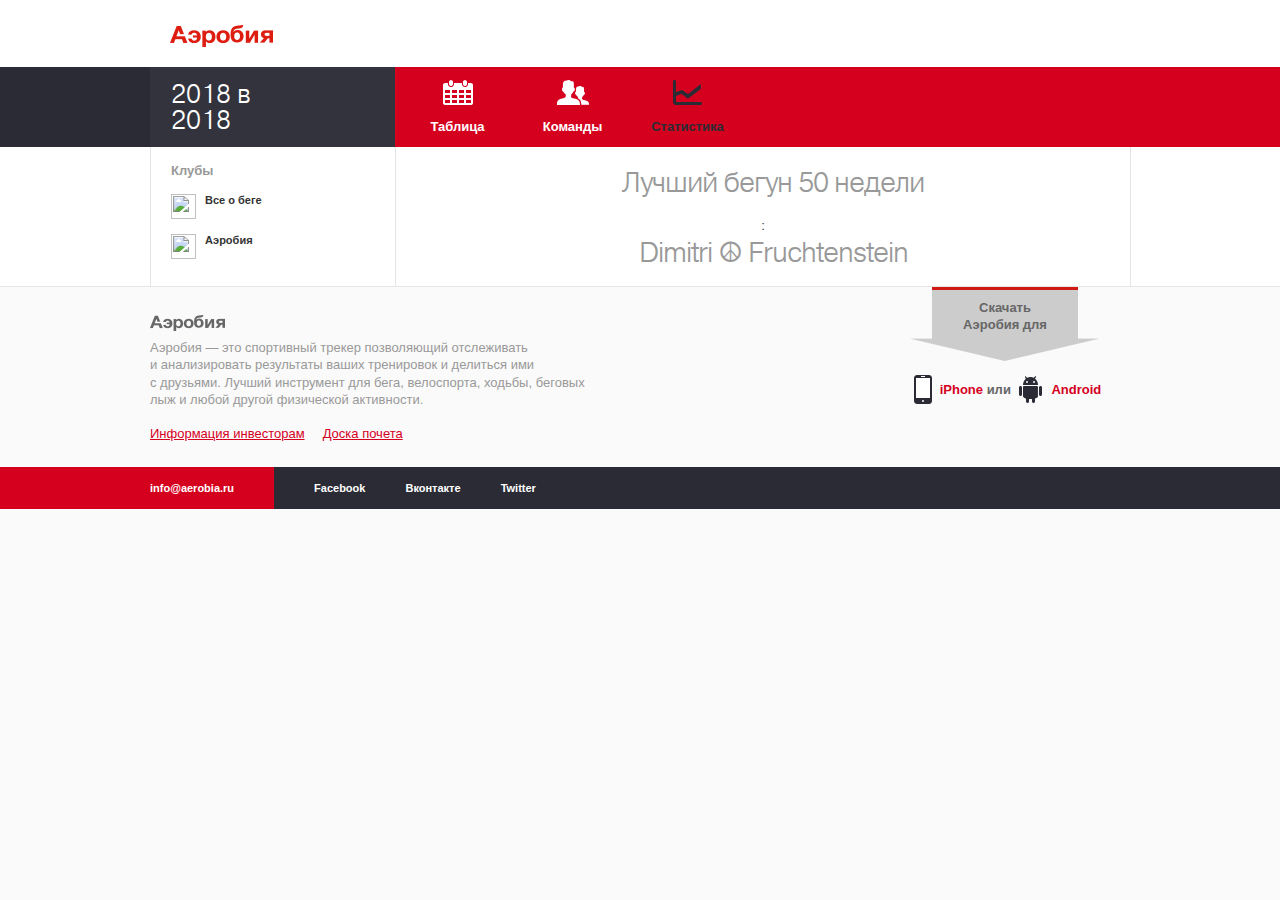
==== commit 92fb6187: "split table.py in functions" ====
--- a/html/statistics.html
+++ b/html/statistics.html
@@ -91,7 +91,7 @@
         <td>
 	                <br />
             <center>
-                <h1>Лучший бегун 50 недели</h1>
+                <h1>Лучший бегун 50 недели</h1>:
                 <h1>Dimitri ☮ Fruchtenstein</h1>
             </center>
 
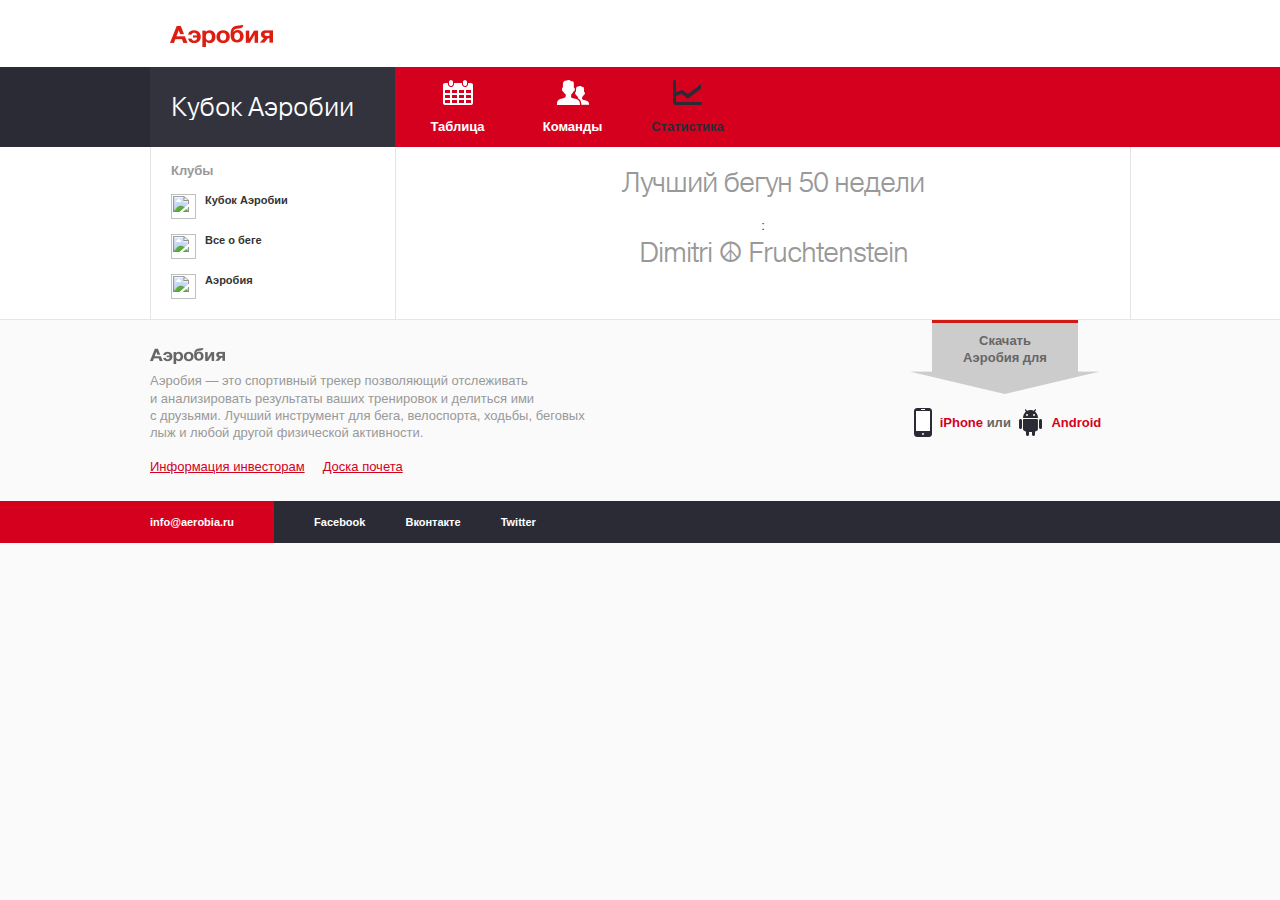
==== commit ea36ed94: "add aerobia cup info. more teams. add daily log to database" ====
--- a/html/statistics.html
+++ b/html/statistics.html
@@ -1,7 +1,7 @@
 ﻿<!DOCTYPE html>
 <html lang="ru">
 <head>
-  <title>Соревнования 2018 в 2018 | Статистика</title>
+  <title>Соревнования на Кубок Аэробии | Статистика</title>
   <meta content="http://aerobia.ru/assets/aerobia-2ebacfbc9d1c2bc03bfab224ec470e42.gif" property="og:image" />
   <link href="assets/application-1fd0a358e6b9e12ee7c6518fefc54274.css" media="screen" rel="stylesheet" type="text/css" />
 <style type="text/css">
@@ -21,7 +21,7 @@
       <div>
         <div class="name">
           <div>
-            <strong>2018 в<br>2018</strong>
+            <strong>Кубок Аэробии</strong>
           </div>
         </div>
         <nav>
@@ -47,6 +47,12 @@
           <aside class="clubs separate">
   <h3><a href="http://aerobia.ru/my/clubs">Клубы</a></h3>
   <ul>
+      <li>
+        <a href="http://aerobia.ru/clubs/413" class="avatar"><img src="http://cdn.aerobia.ru/entities/413_cup3_thumbnail.jpg" /></a>
+        <div>
+          <b><a href="http://aerobia.ru/clubs/413">Кубок Аэробии</a></b>
+        </div>
+      </li>
       <li>
         <a href="http://aerobia.ru/clubs/153" class="avatar"><img src="http://cdn.aerobia.ru/entities/153_Boston-Running-Routes_thumbnail.jpg" /></a>
         <div>
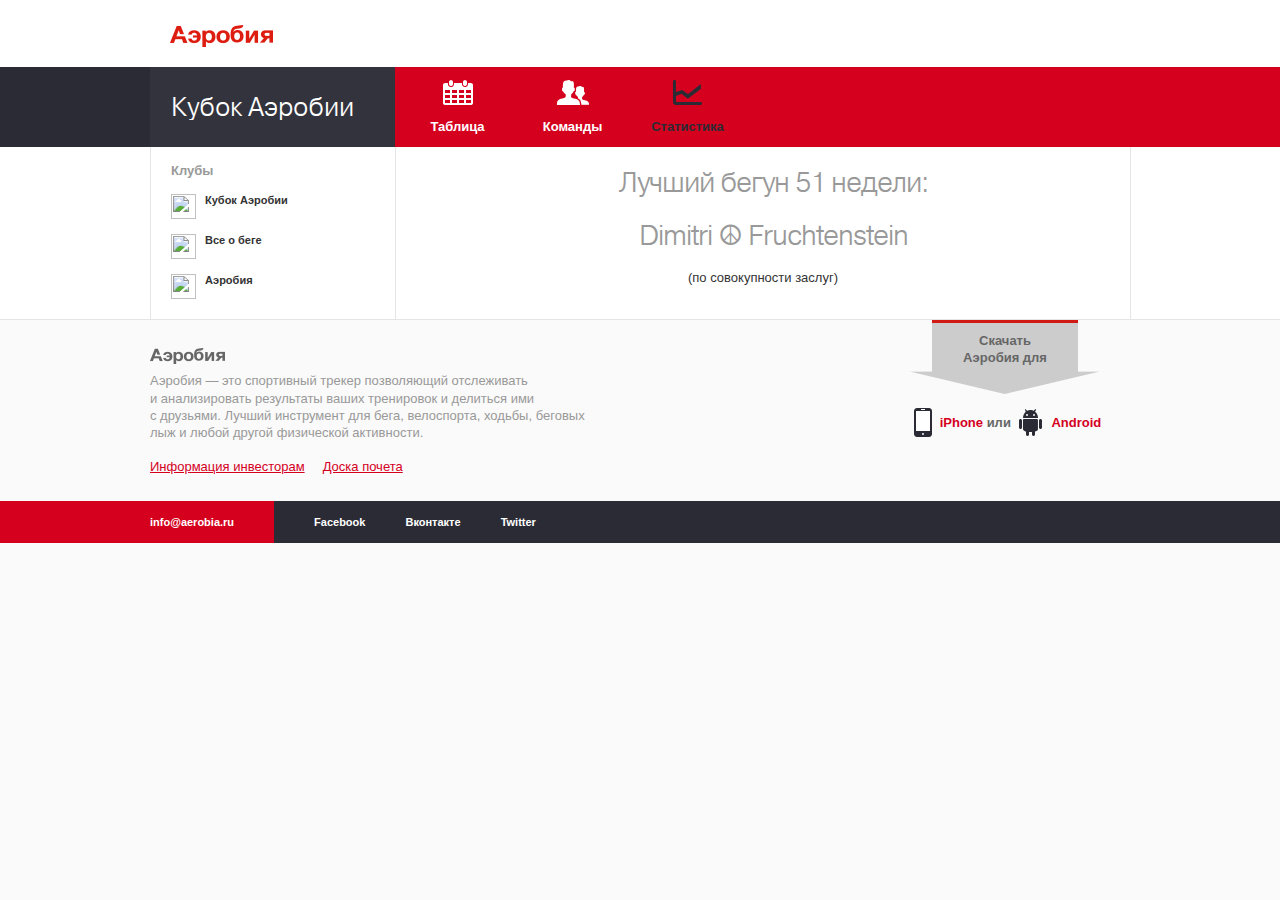
==== commit 15d045fe: "change design" ====
--- a/html/statistics.html
+++ b/html/statistics.html
@@ -5,7 +5,7 @@
   <meta content="http://aerobia.ru/assets/aerobia-2ebacfbc9d1c2bc03bfab224ec470e42.gif" property="og:image" />
   <link href="assets/application-1fd0a358e6b9e12ee7c6518fefc54274.css" media="screen" rel="stylesheet" type="text/css" />
 <style type="text/css">
-.datagrid table { border-collapse: collapse; text-align: left; width: 100%; } .datagrid {font: normal 12px/150% Arial, Helvetica, sans-serif; background: #fff; overflow: hidden; border: 1px solid #991821; -webkit-border-radius: 3px; -moz-border-radius: 3px; border-radius: 3px; }.datagrid table td, .datagrid table th { padding: 3px 10px; }.datagrid table thead th {background:-webkit-gradient( linear, left top, left bottom, color-stop(0.05, #991821), color-stop(1, #80141C) );background:-moz-linear-gradient( center top, #991821 5%, #80141C 100% );filter:progid:DXImageTransform.Microsoft.gradient(startColorstr='#991821', endColorstr='#80141C');background-color:#991821; color:#FFFFFF; font-size: 15px; font-weight: bold; border-left: 1px solid #B01C26; } .datagrid table thead th:first-child { border: none; }.datagrid table tbody td { color: #80141C; border-left: 1px solid #F7CDCD;font-size: 12px;font-weight: normal; }.datagrid table tbody .alt td { background: #F7CDCD; color: #80141C; }.datagrid table tbody td:first-child { border-left: none; }.datagrid table tbody tr:last-child td { border-bottom: none; }.datagrid table tfoot td div { border-top: 1px solid #991821;background: #F7CDCD;} .datagrid table tfoot td { padding: 0; font-size: 12px } .datagrid table tfoot td div{ padding: 2px; }.datagrid table tfoot td ul { margin: 0; padding:0; list-style: none; text-align: right; }.datagrid table tfoot  li { display: inline; }.datagrid table tfoot li a { text-decoration: none; display: inline-block;  padding: 2px 8px; margin: 1px;color: #FFFFFF;border: 1px solid #991821;-webkit-border-radius: 3px; -moz-border-radius: 3px; border-radius: 3px; background:-webkit-gradient( linear, left top, left bottom, color-stop(0.05, #991821), color-stop(1, #80141C) );background:-moz-linear-gradient( center top, #991821 5%, #80141C 100% );filter:progid:DXImageTransform.Microsoft.gradient(startColorstr='#991821', endColorstr='#80141C');background-color:#991821; }.datagrid table tfoot ul.active, .datagrid table tfoot ul a:hover { text-decoration: none;border-color: #80141C; color: #FFFFFF; background: none; background-color:#991821;}div.dhtmlx_window_active, div.dhx_modal_cover_dv { position: fixed !important; }
+.datagrid table { border-collapse: collapse; text-align: left; width: 100%; } .datagrid {font: normal 12px/150% Arial, Helvetica, sans-serif; background: #fff; overflow: hidden; border: 1px solid #8C8C8C; -webkit-border-radius: 3px; -moz-border-radius: 3px; border-radius: 3px; }.datagrid table td, .datagrid table th { padding: 3px 10px; }.datagrid table thead th {background:-webkit-gradient( linear, left top, left bottom, color-stop(0.05, #8C8C8C), color-stop(1, #7D7D7D) );background:-moz-linear-gradient( center top, #8C8C8C 5%, #7D7D7D 100% );filter:progid:DXImageTransform.Microsoft.gradient(startColorstr='#8C8C8C', endColorstr='#7D7D7D');background-color:#8C8C8C; color:#FFFFFF; font-size: 15px; font-weight: bold; border-left: 1px solid #A3A3A3; } .datagrid table thead th:first-child { border: none; }.datagrid table tbody td { color: #7D7D7D; border-left: 1px solid #DBDBDB;font-size: 12px;font-weight: normal; }.datagrid table tbody .alt td { background: #EBEBEB; color: #7D7D7D; }.datagrid table tbody td:first-child { border-left: none; }.datagrid table tbody tr:last-child td { border-bottom: none; }
 </style>
 </head>
 <body>
@@ -97,8 +97,9 @@
         <td>
 	                <br />
             <center>
-                <h1>Лучший бегун 50 недели</h1>:
+                <h1>Лучший бегун 51 недели:</h1>
                 <h1>Dimitri ☮ Fruchtenstein</h1>
+                (по совокупности заслуг)
             </center>
 
 
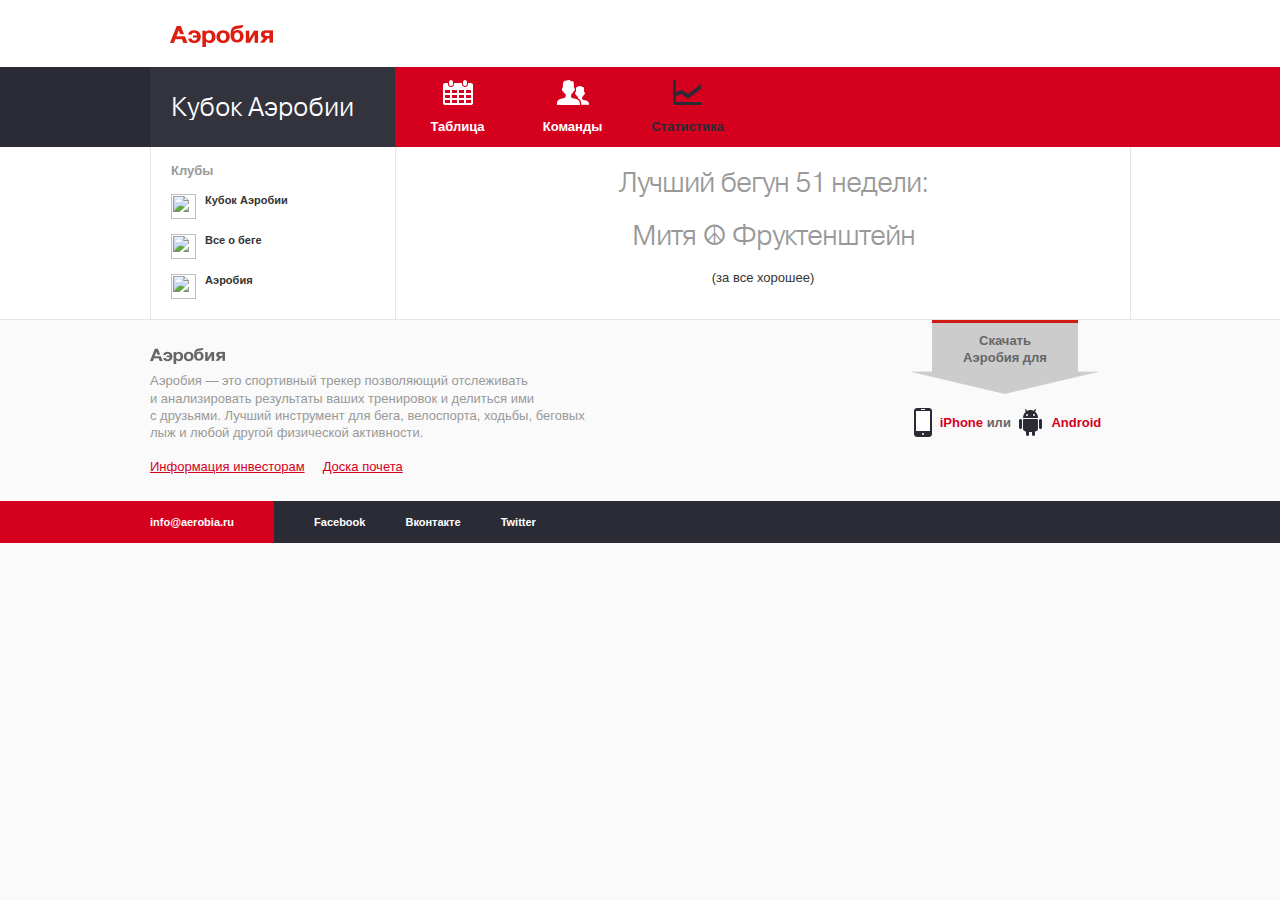
==== commit 0fd7ad7f: "limit fetching to one week" ====
--- a/html/statistics.html
+++ b/html/statistics.html
@@ -98,8 +98,8 @@
 	                <br />
             <center>
                 <h1>Лучший бегун 51 недели:</h1>
-                <h1>Dimitri ☮ Fruchtenstein</h1>
-                (по совокупности заслуг)
+                <h1>Митя ☮ Фруктенштейн</h1>
+                (за все хорошее)
             </center>
 
 
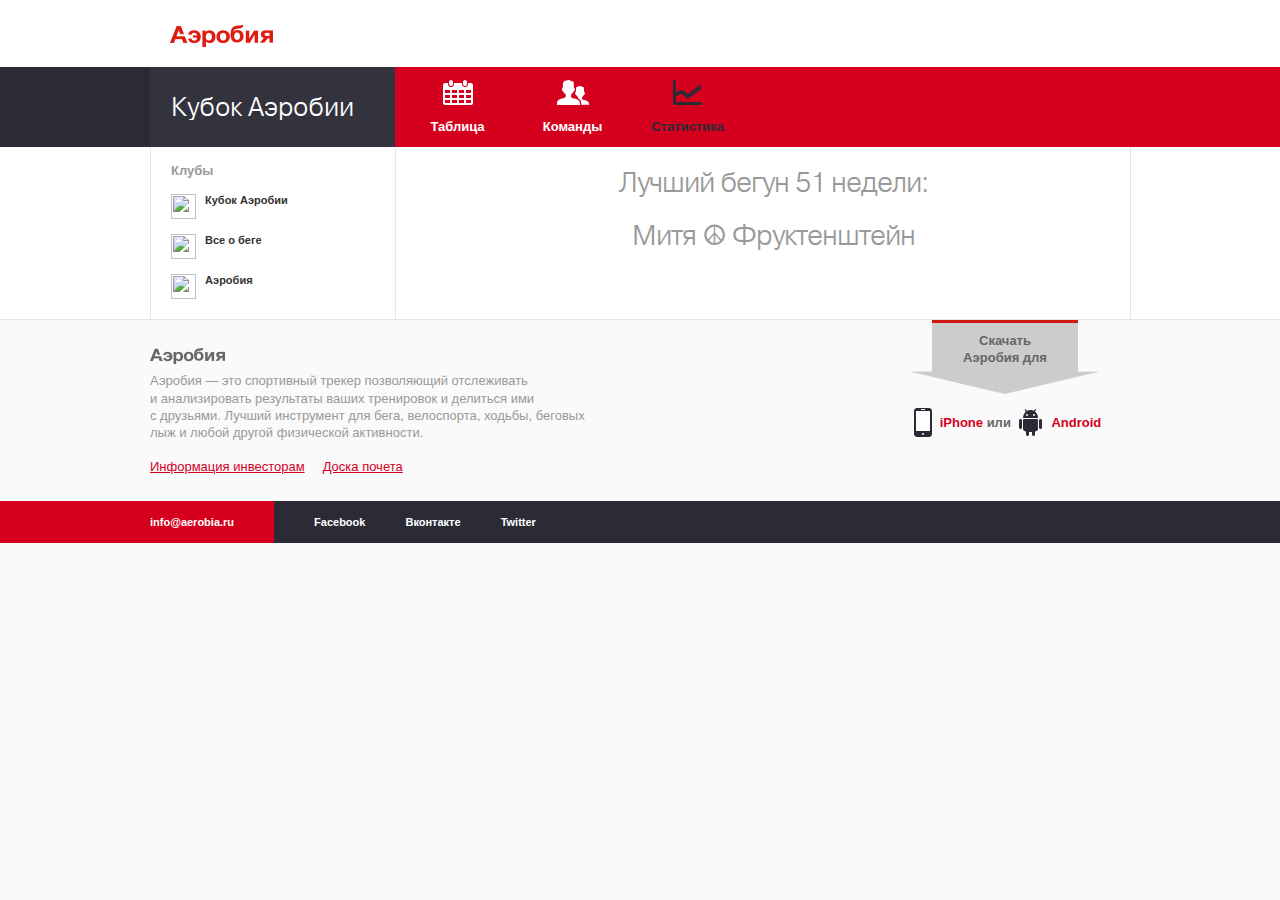
==== commit e293d7c3: "remove tlog table; take data from wlog; add earlier weeks to the index page" ====
--- a/html/statistics.html
+++ b/html/statistics.html
@@ -5,7 +5,7 @@
   <meta content="http://aerobia.ru/assets/aerobia-2ebacfbc9d1c2bc03bfab224ec470e42.gif" property="og:image" />
   <link href="assets/application-1fd0a358e6b9e12ee7c6518fefc54274.css" media="screen" rel="stylesheet" type="text/css" />
 <style type="text/css">
-.datagrid table { border-collapse: collapse; text-align: left; width: 100%; } .datagrid {font: normal 12px/150% Arial, Helvetica, sans-serif; background: #fff; overflow: hidden; border: 1px solid #8C8C8C; -webkit-border-radius: 3px; -moz-border-radius: 3px; border-radius: 3px; }.datagrid table td, .datagrid table th { padding: 3px 10px; }.datagrid table thead th {background:-webkit-gradient( linear, left top, left bottom, color-stop(0.05, #8C8C8C), color-stop(1, #7D7D7D) );background:-moz-linear-gradient( center top, #8C8C8C 5%, #7D7D7D 100% );filter:progid:DXImageTransform.Microsoft.gradient(startColorstr='#8C8C8C', endColorstr='#7D7D7D');background-color:#8C8C8C; color:#FFFFFF; font-size: 15px; font-weight: bold; border-left: 1px solid #A3A3A3; } .datagrid table thead th:first-child { border: none; }.datagrid table tbody td { color: #7D7D7D; border-left: 1px solid #DBDBDB;font-size: 12px;font-weight: normal; }.datagrid table tbody .alt td { background: #EBEBEB; color: #7D7D7D; }.datagrid table tbody td:first-child { border-left: none; }.datagrid table tbody tr:last-child td { border-bottom: none; }
+.datagrid table { border-collapse: collapse; text-align: left; width: 100%; } .datagrid {font: normal 12px/150% Arial, Helvetica, sans-serif; background: #fff; overflow: hidden; border: 1px solid #8C8C8C; -webkit-border-radius: 3px; -moz-border-radius: 3px; border-radius: 3px; }.datagrid table td, .datagrid table th { padding: 3px 10px; }.datagrid table thead th {background:-webkit-gradient( linear, left top, left bottom, color-stop(0.05, #8C8C8C), color-stop(1, #7D7D7D) );background:-moz-linear-gradient( center top, #8C8C8C 5%, #7D7D7D 100% );filter:progid:DXImageTransform.Microsoft.gradient(startColorstr='#8C8C8C', endColorstr='#7D7D7D');background-color:#8C8C8C; color:#FFFFFF; font-size: 15px; font-weight: bold; border-left: 1px solid #A3A3A3; } .datagrid table thead th:first-child { border: none; }.datagrid table tbody td { color: #7D7D7D; border-left: 1px solid #DBDBDB;font-size: 12px;font-weight: normal; }.datagrid table tbody .alt td { background: #EBEBEB; color: #7D7D7D; }.datagrid table tbody td:first-child { border-left: none; }.datagrid table tbody tr:last-child td { border-bottom: none; }.datagrid table tfoot td div { border-top: 1px solid #8C8C8C;background: #EBEBEB;} .datagrid table tfoot td { padding: 3px 10px; font-size: 12px; background:-webkit-gradient( linear, left top, left bottom, color-stop(0.05, #8C8C8C), color-stop(1, #7D7D7D)); color:#FFFFFF } .datagrid table tfoot td div{ padding: 2px; }.datagrid table tfoot td ul { margin: 0; padding:0; list-style: none; text-align: right; }.datagrid table tfoot  li { display: inline; }.datagrid table tfoot li a { text-decoration: none; display: inline-block;  padding: 2px 8px; margin: 1px;color: #F5F5F5;border: 1px solid #8C8C8C;-webkit-border-radius: 3px; -moz-border-radius: 3px; border-radius: 3px; background:-webkit-gradient( linear, left top, left bottom, color-stop(0.05, #8C8C8C), color-stop(1, #7D7D7D) );background:-moz-linear-gradient( center top, #8C8C8C 5%, #7D7D7D 100% );filter:progid:DXImageTransform.Microsoft.gradient(startColorstr='#8C8C8C', endColorstr='#7D7D7D');background-color:#8C8C8C; }.datagrid table tfoot ul.active, .datagrid table tfoot ul a:hover { text-decoration: none;border-color: #7D7D7D; color: #F5F5F5; background: none; background-color:#8C8C8C;}div.dhtmlx_window_active, div.dhx_modal_cover_dv { position: fixed !important; }
 </style>
 </head>
 <body>
@@ -99,7 +99,6 @@
             <center>
                 <h1>Лучший бегун 51 недели:</h1>
                 <h1>Митя ☮ Фруктенштейн</h1>
-                (за все хорошее)
             </center>
 
 
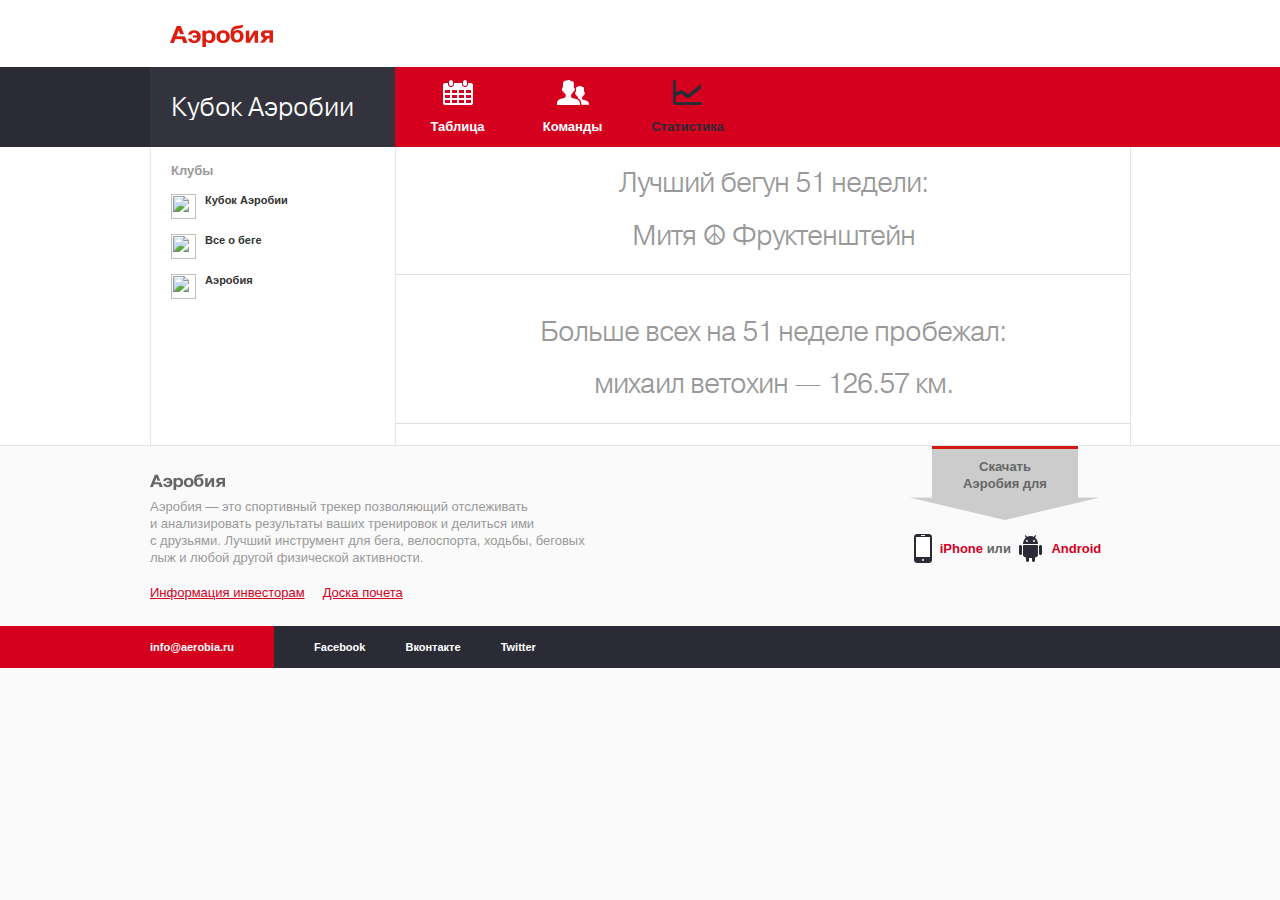
==== commit 33ae4dfa: "add longest distance runner to stats" ====
--- a/html/statistics.html
+++ b/html/statistics.html
@@ -99,6 +99,14 @@
             <center>
                 <h1>Лучший бегун 51 недели:</h1>
                 <h1>Митя ☮ Фруктенштейн</h1>
+                <hr />
+            </center>
+
+            <br />
+            <center>
+                <h1>Больше всех на 51 неделе пробежал:</h1>
+                <h1>михаил ветохин — 126.57 км.</h1>
+                <hr />
             </center>
 
 
